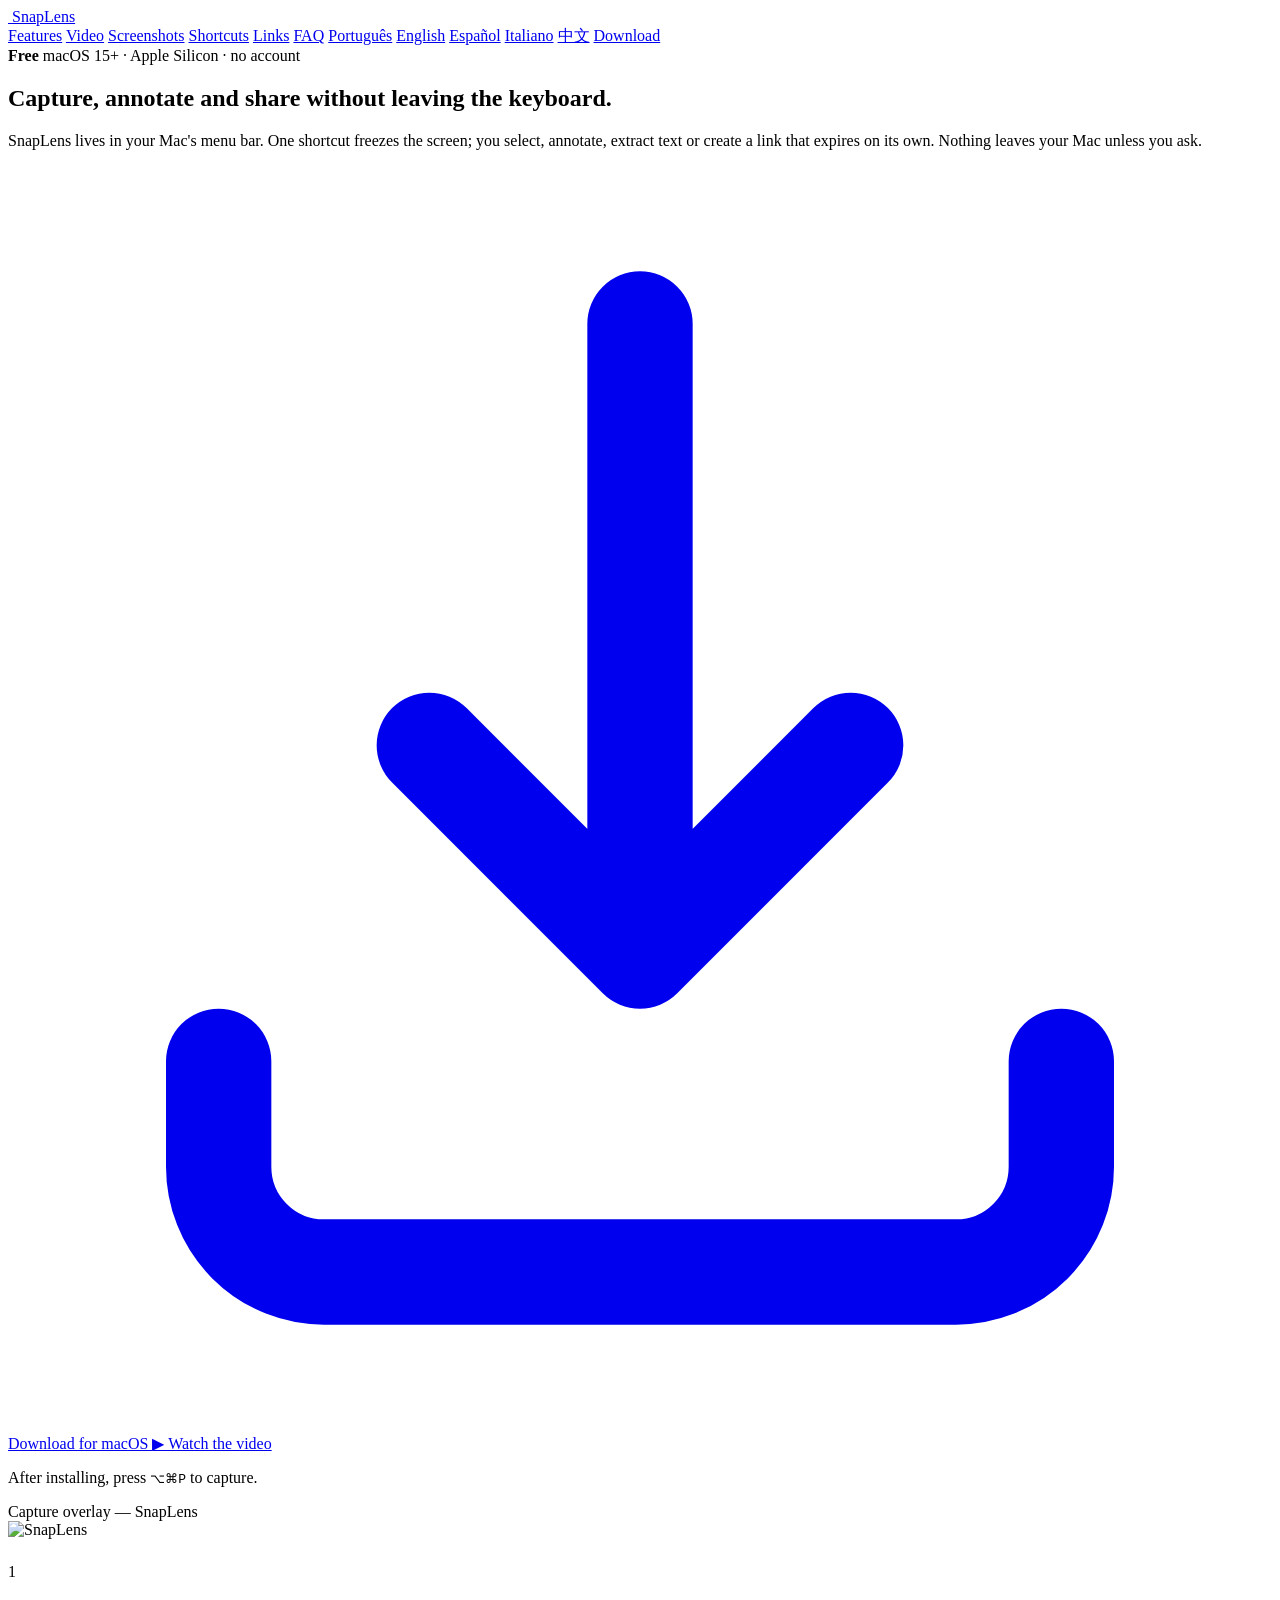
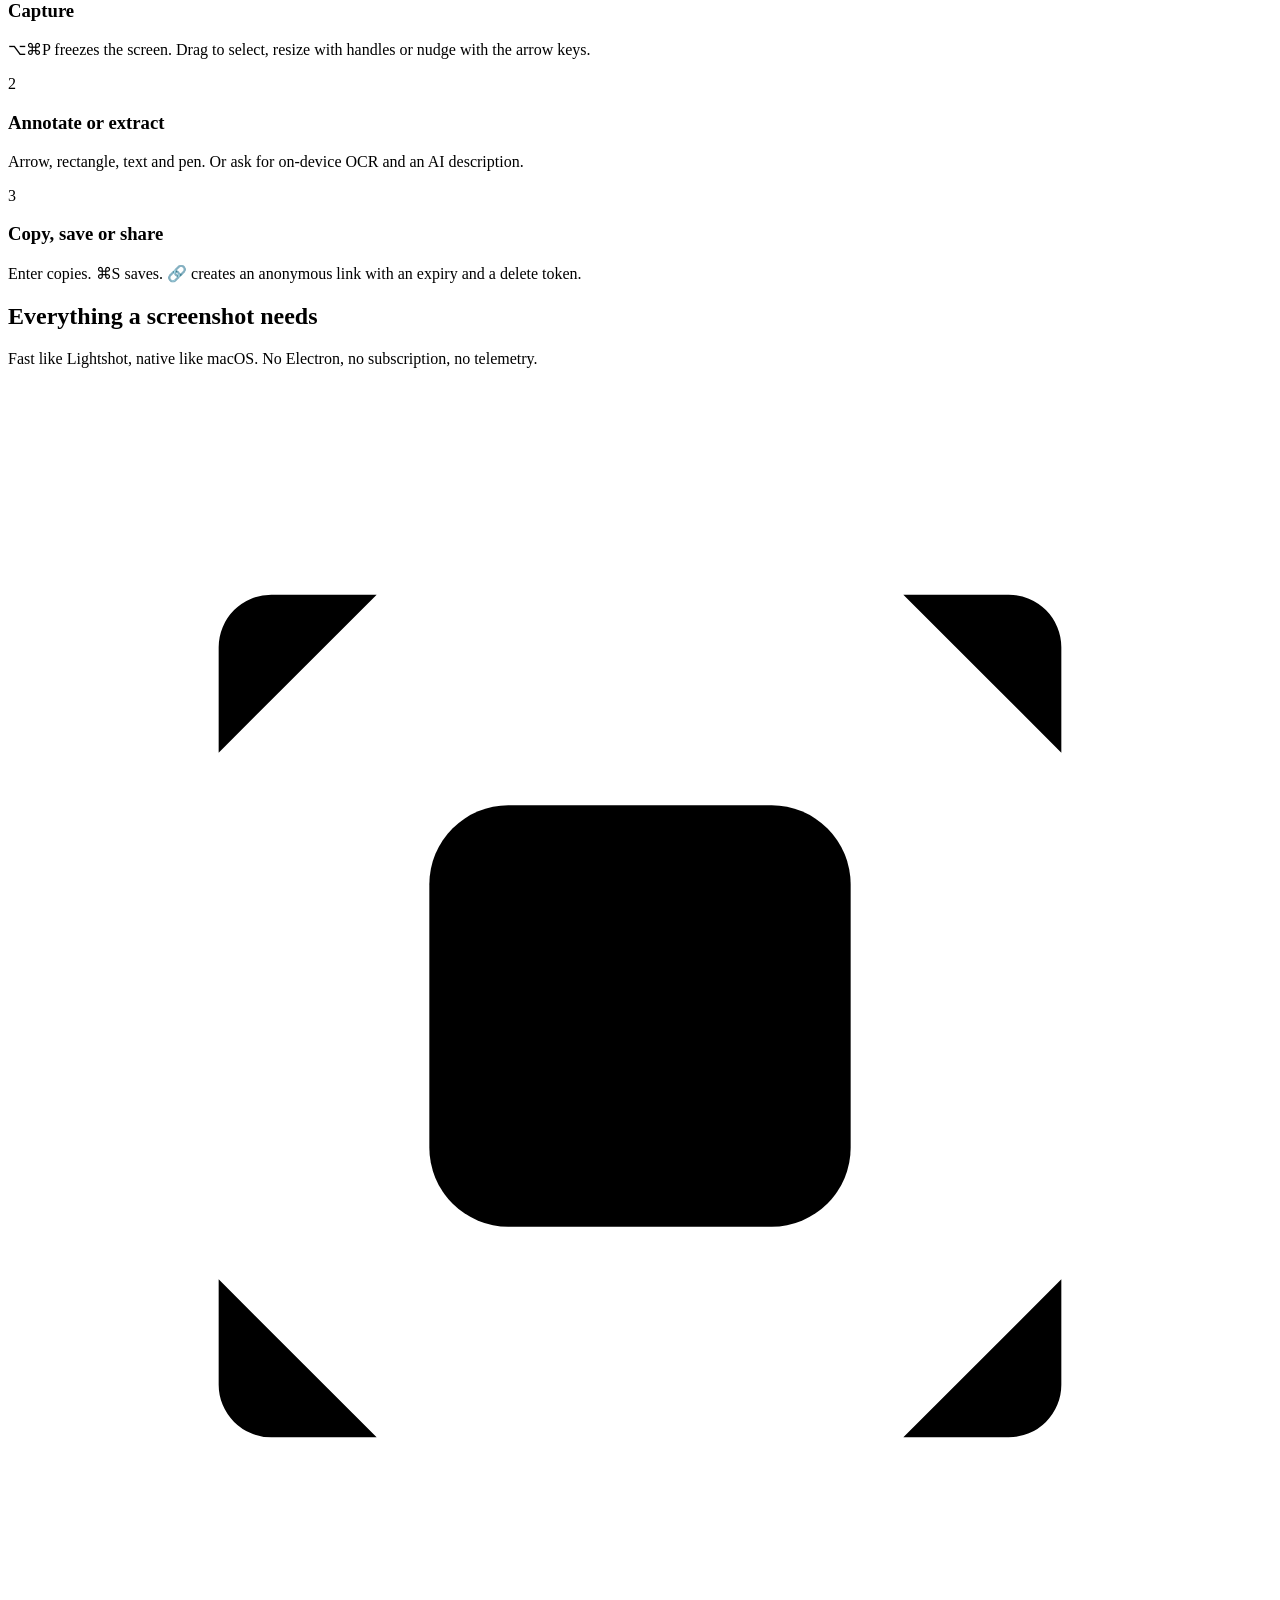
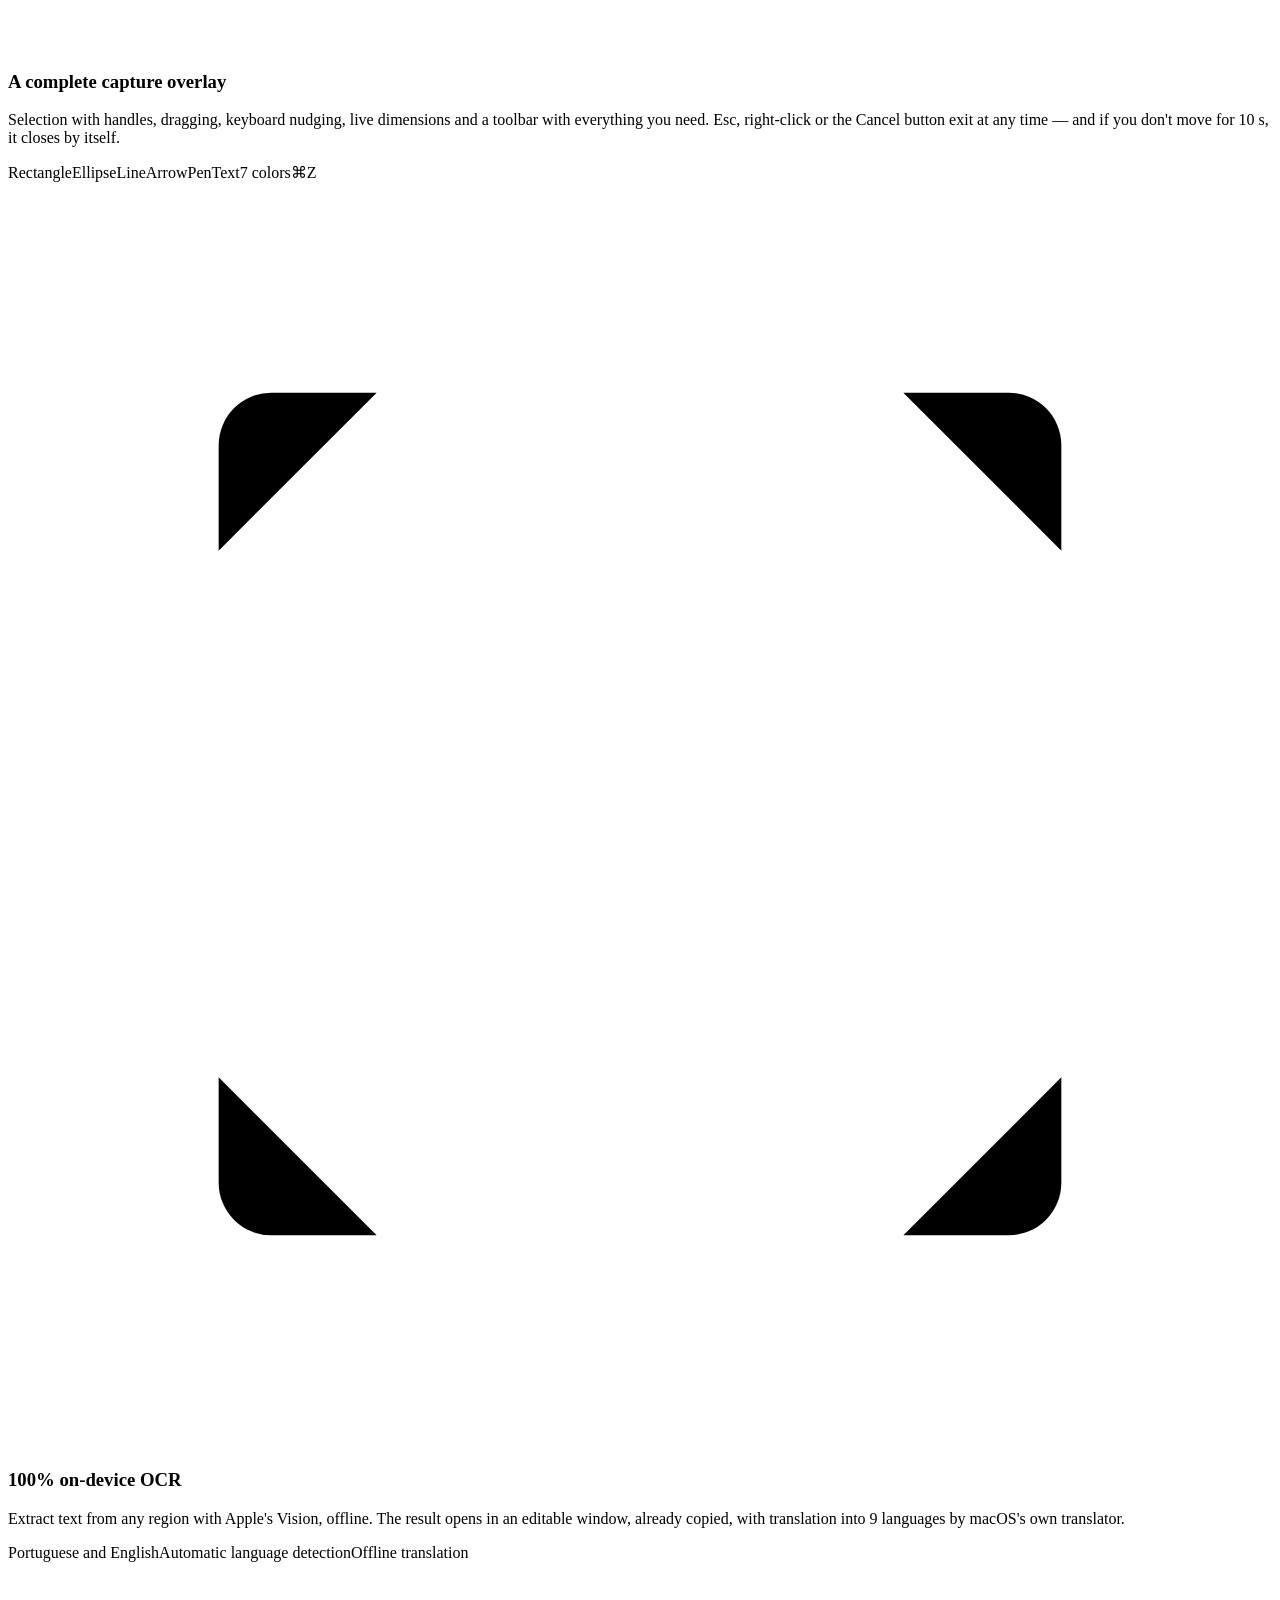
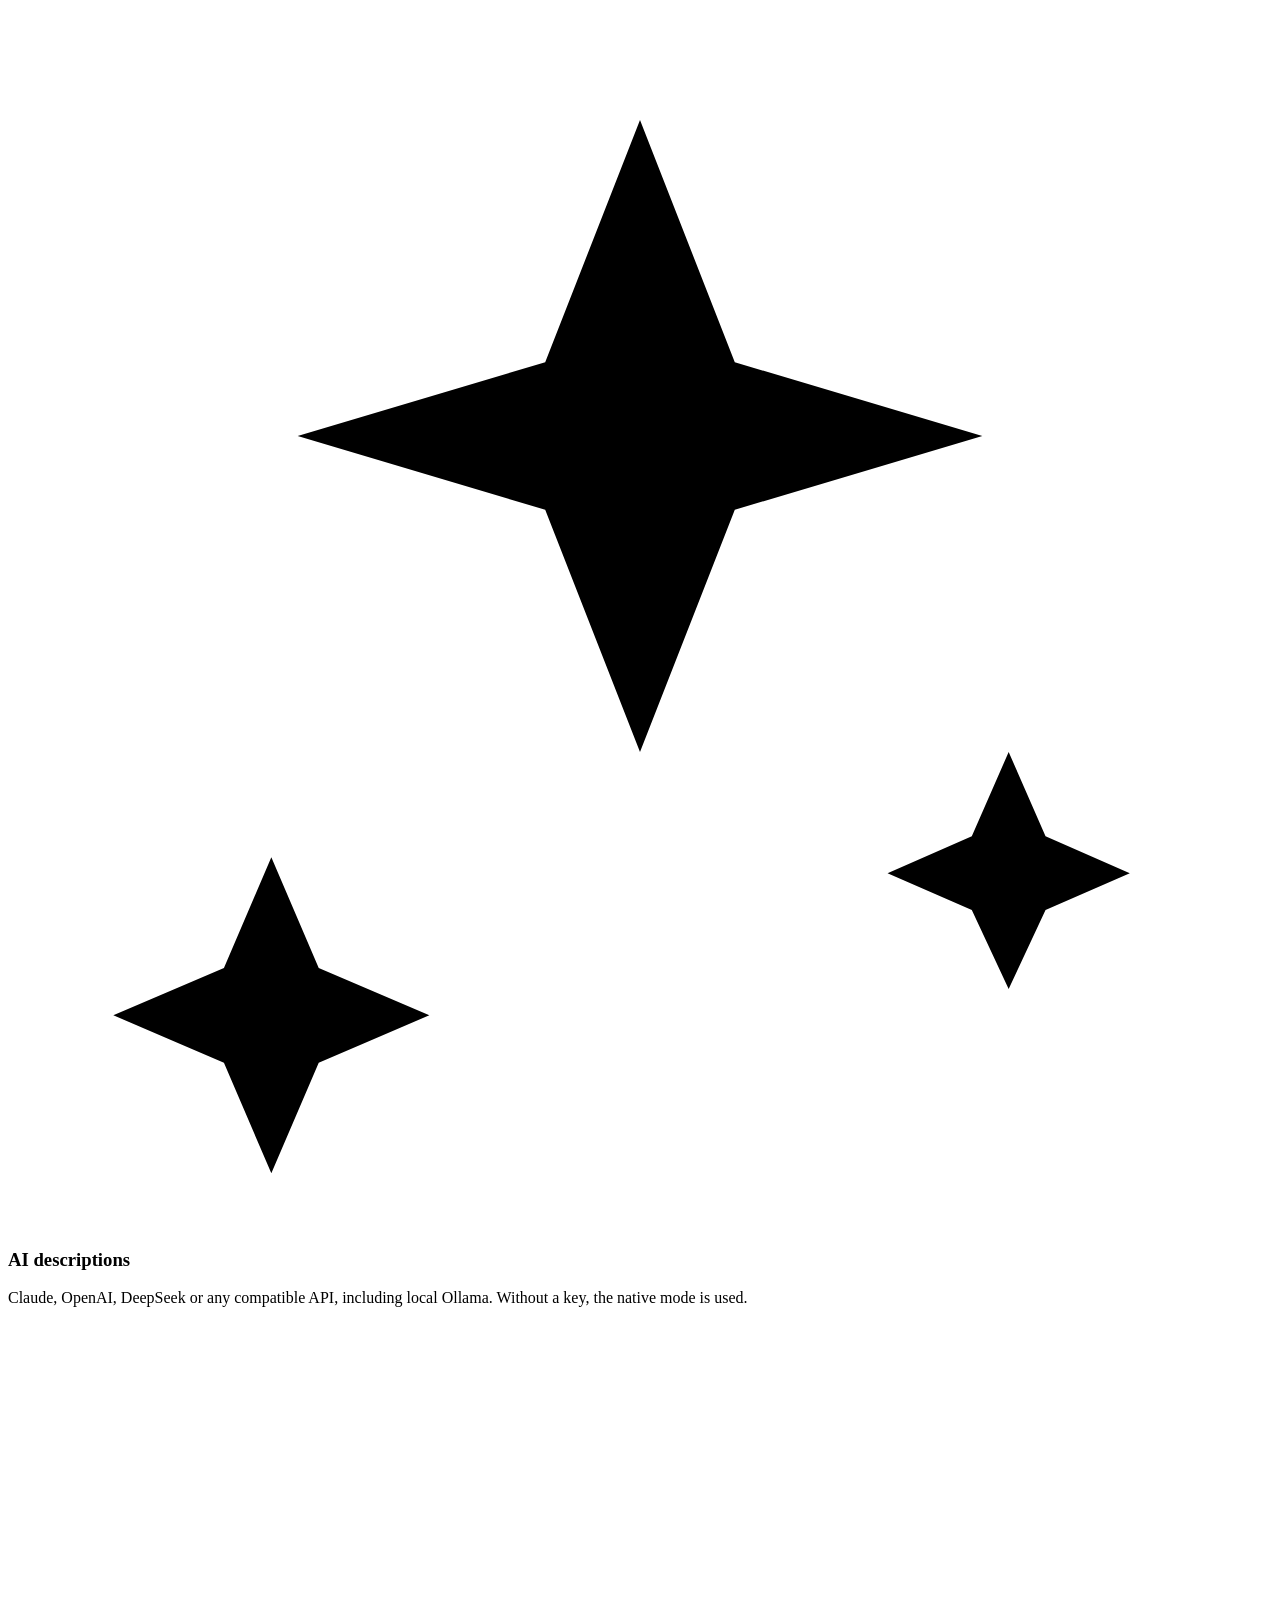
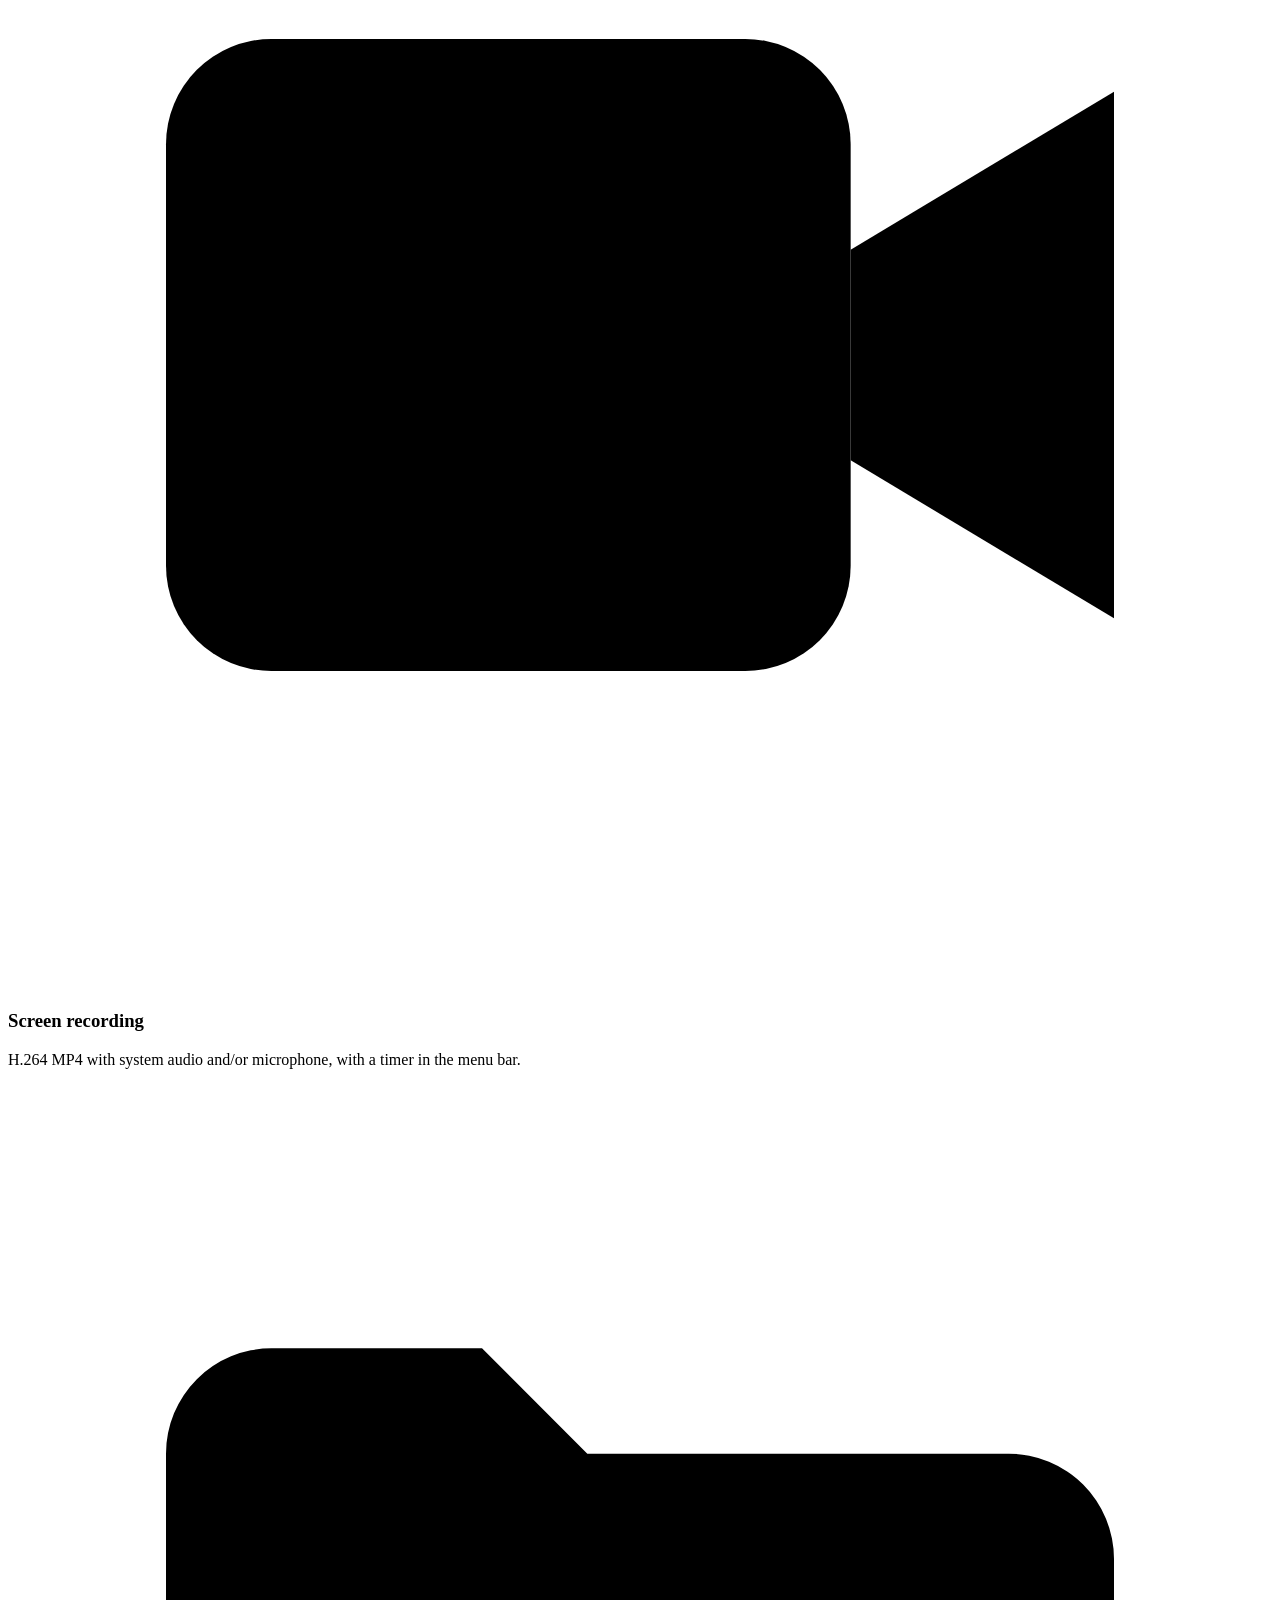
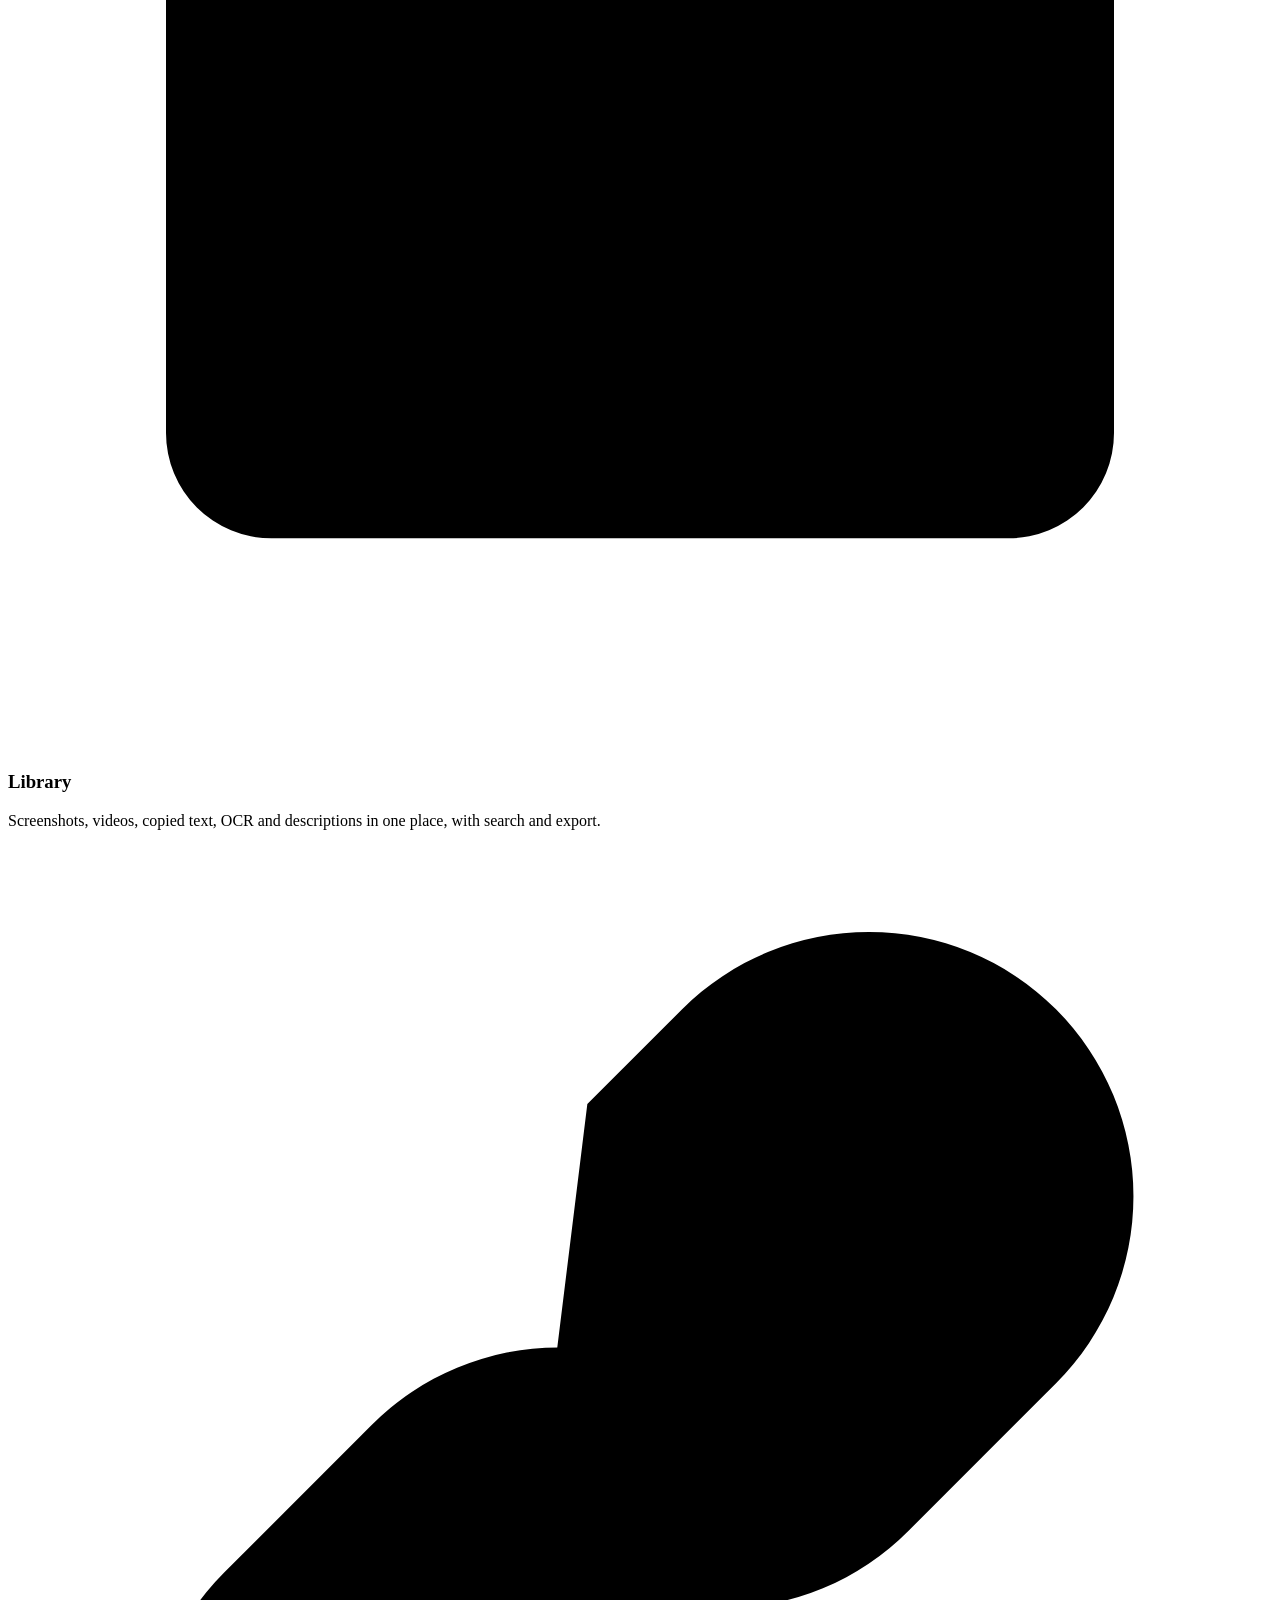
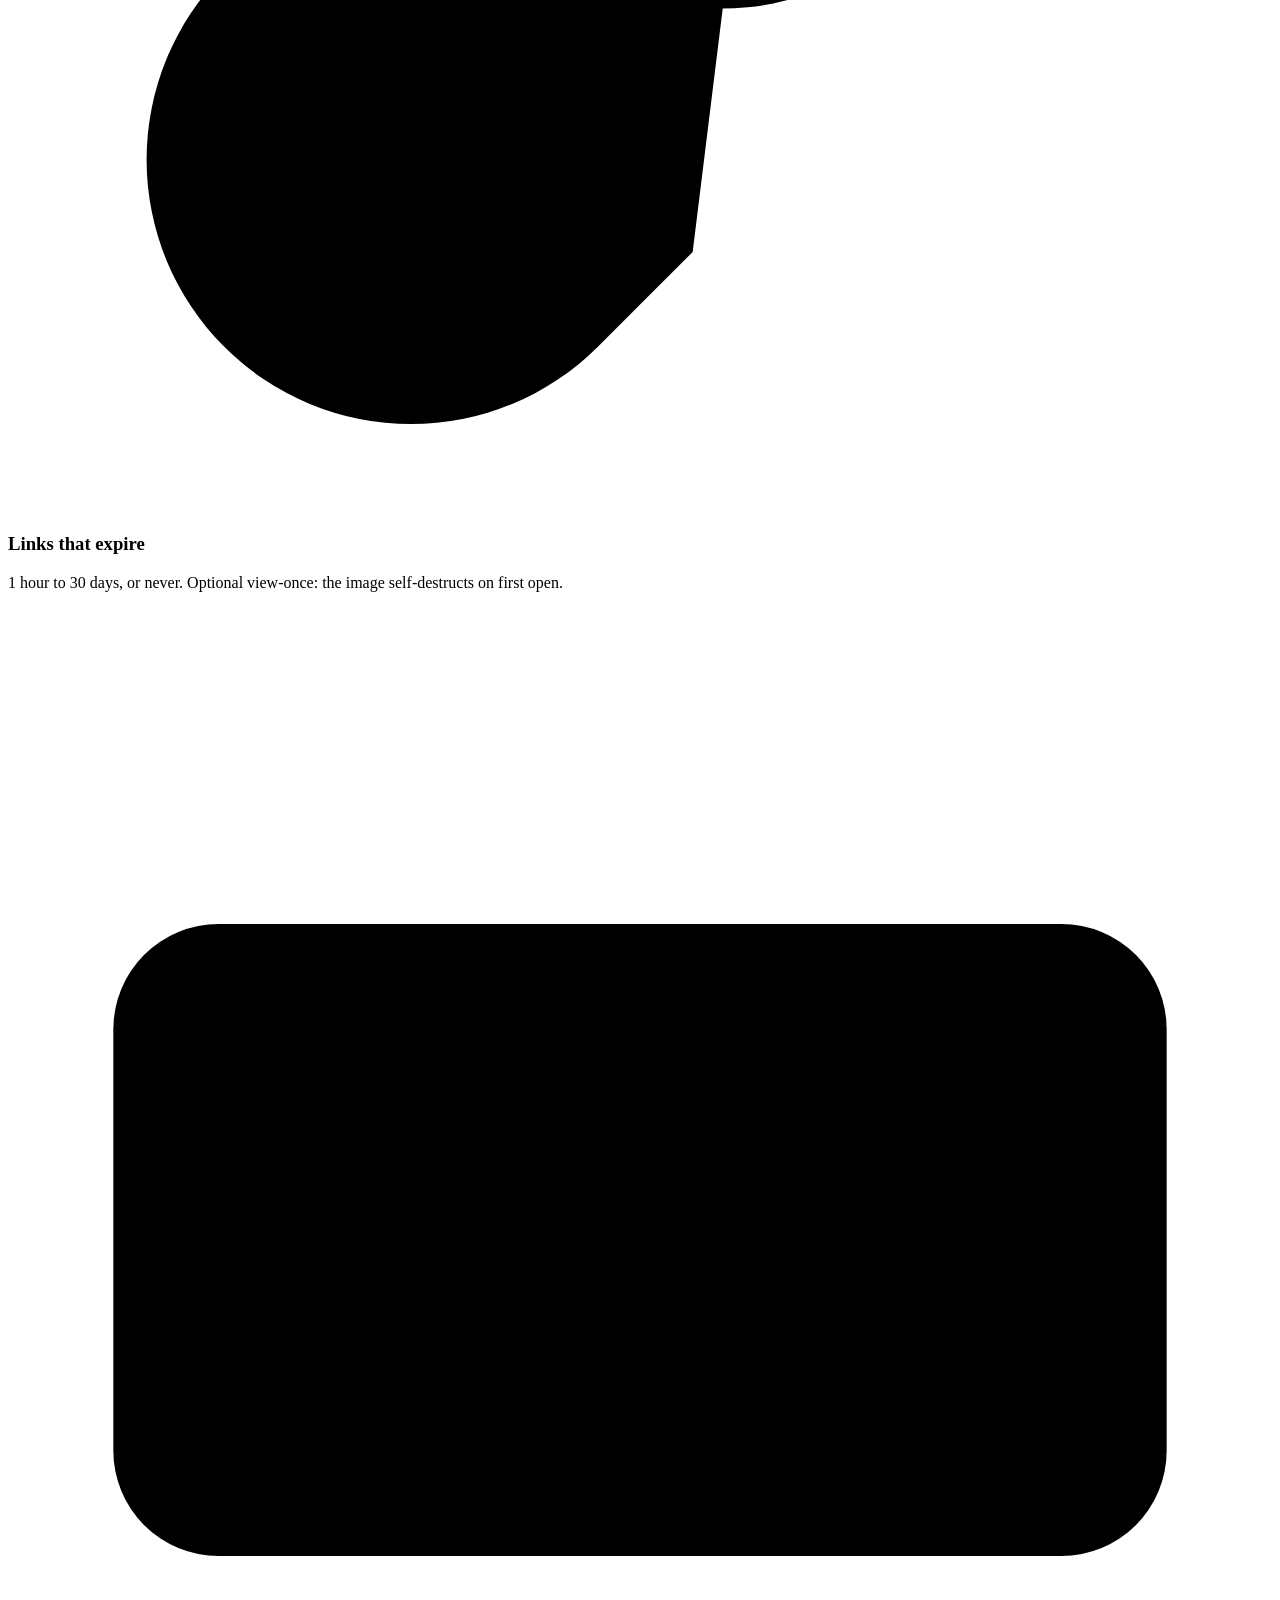
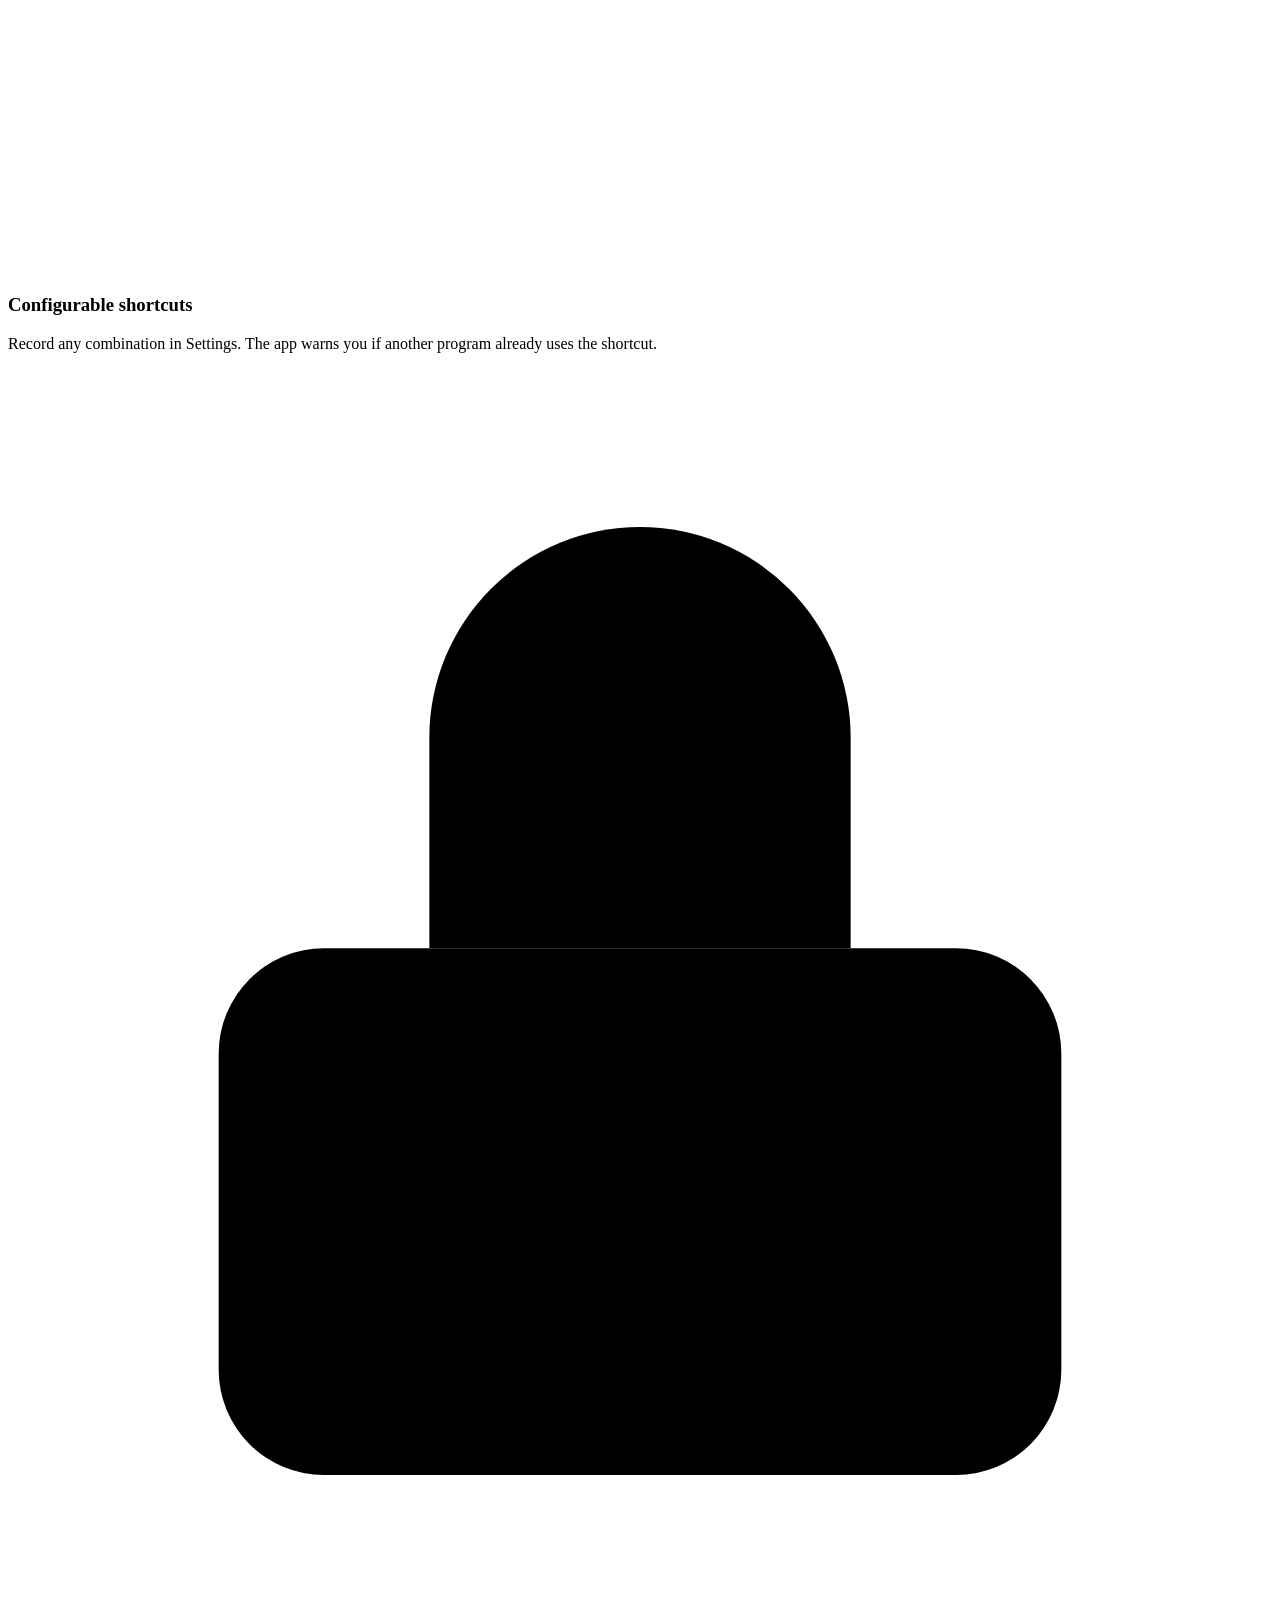
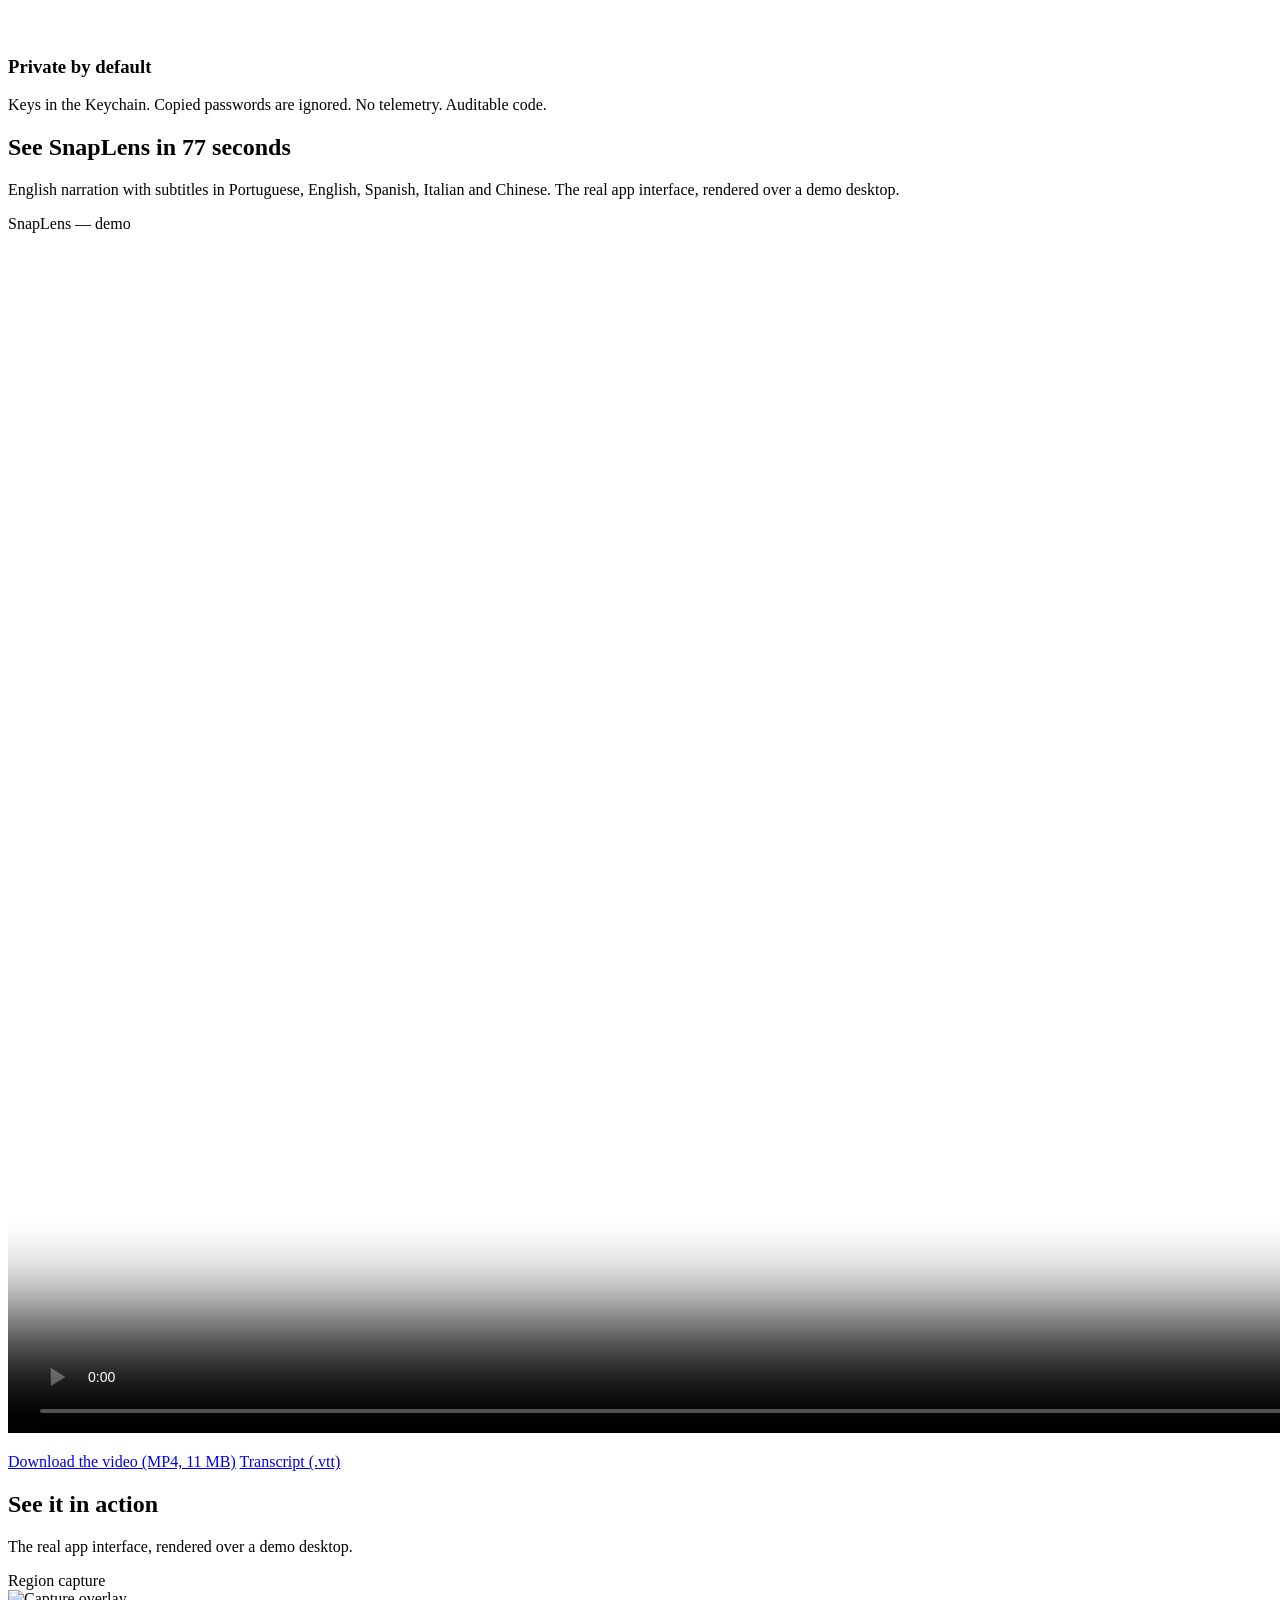
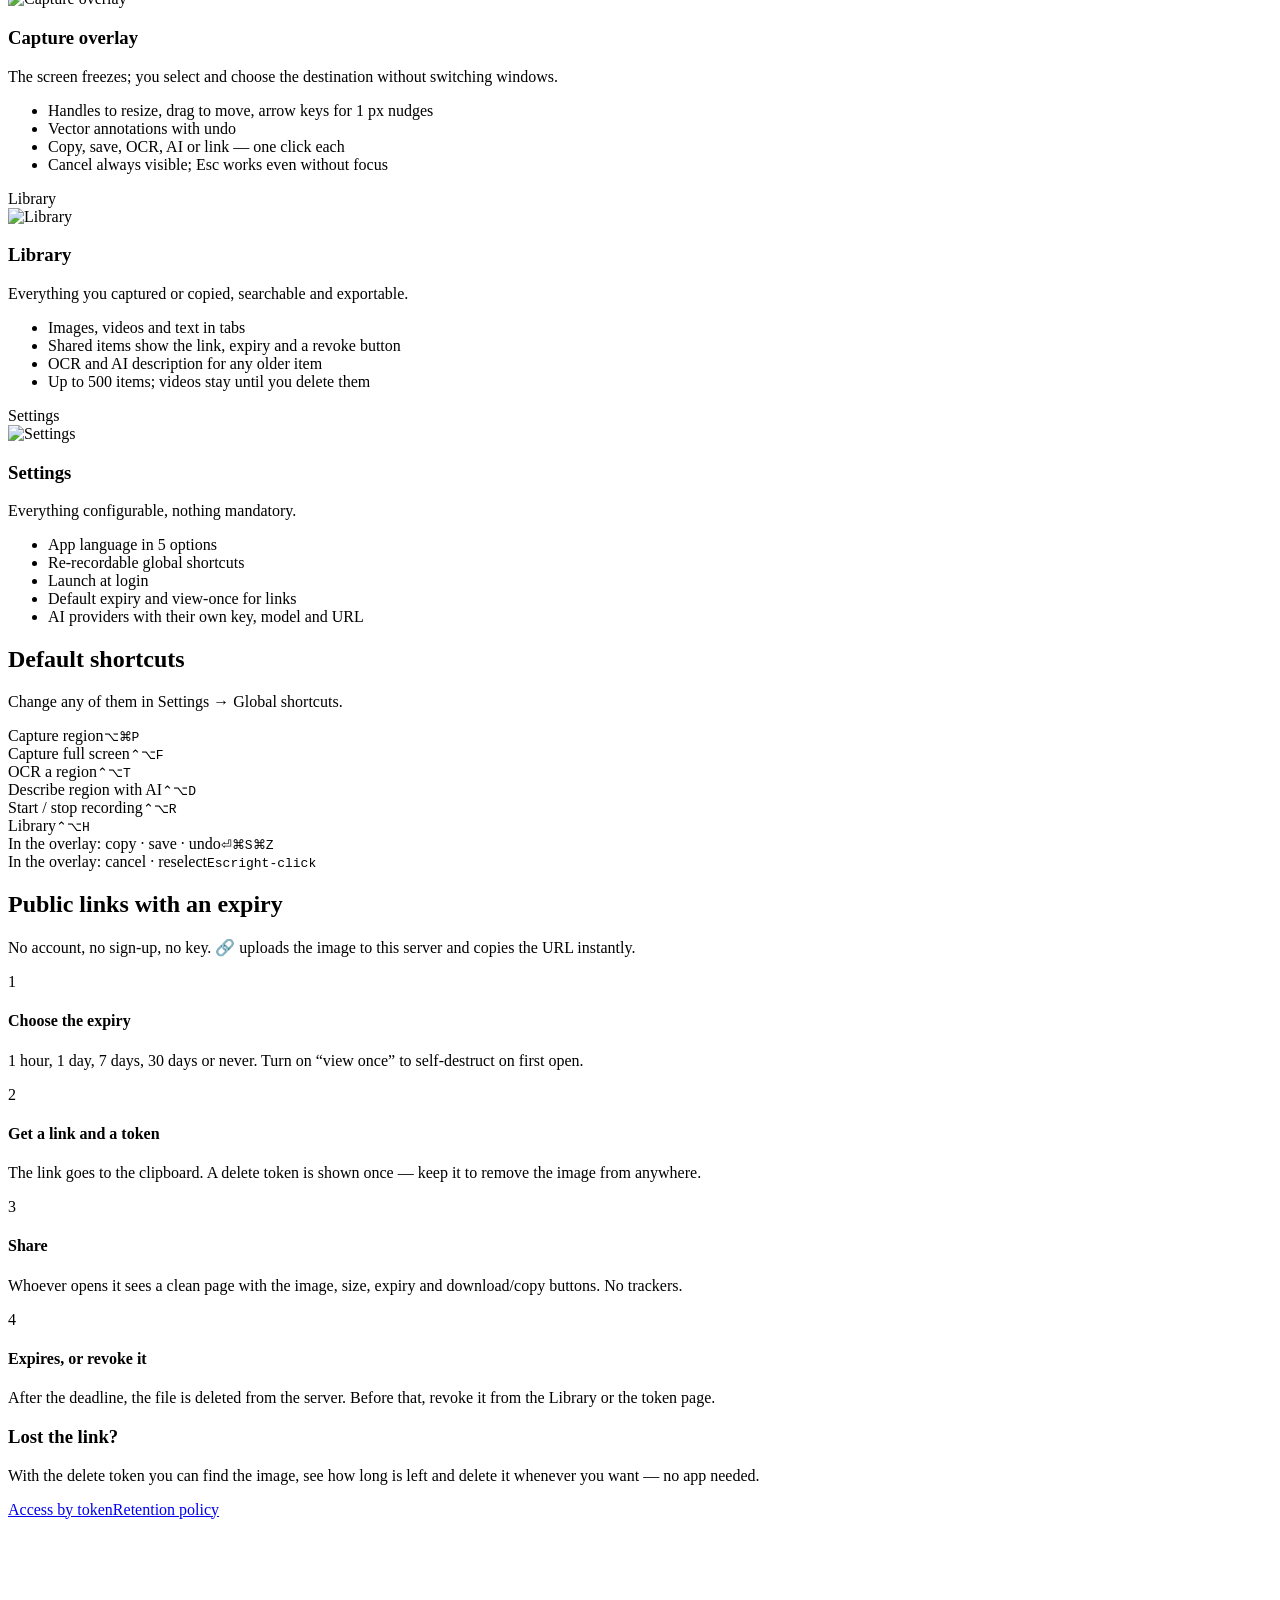
==== server/public_html/en/index.html @ c473785b "Website in 5 languages (pt-BR, en, es, it, zh) with demo video section; dynamic pages localized; dem" ====
<!doctype html>
<html lang="en">
<head>
<meta charset="utf-8">
<meta name="viewport" content="width=device-width, initial-scale=1">
<title>SnapLens — screenshots, OCR and AI for macOS</title>
<meta name="description" content="SnapLens: native macOS menu-bar app with annotated capture, on-device OCR, AI descriptions, screen recording, a library and public links that expire on their own.">
<meta name="theme-color" content="#f3eee4">
<meta property="og:title" content="SnapLens — macOS">
<meta property="og:description" content="Capture, annotate, extract text and share with an expiring link. Free, native, no account.">
<meta property="og:image" content="https://lens.ribeiros.click/assets/img/overlay.png">
<meta name="twitter:card" content="summary_large_image">
<link rel="alternate" hreflang="pt-BR" href="https://lens.ribeiros.click/">
<link rel="alternate" hreflang="en" href="https://lens.ribeiros.click/en/">
<link rel="alternate" hreflang="es" href="https://lens.ribeiros.click/es/">
<link rel="alternate" hreflang="it" href="https://lens.ribeiros.click/it/">
<link rel="alternate" hreflang="zh-Hans" href="https://lens.ribeiros.click/zh/">
<link rel="alternate" hreflang="x-default" href="https://lens.ribeiros.click/">
<link rel="icon" href="/favicon.ico" sizes="any"><link rel="icon" type="image/png" sizes="32x32" href="/favicon-32.png?v=6"><link rel="apple-touch-icon" href="/apple-touch-icon.png?v=6">
<link rel="stylesheet" href="/assets/site.css?v=7">
</head>
<body>
<header class="bar">
  <a class="brand" href="/en/"><img src="/assets/icon-musgo.png" alt=""> SnapLens</a>
  <nav>
    <a href="#recursos">Features</a>
    <a href="#video">Video</a>
    <a href="#prints">Screenshots</a>
    <a href="#atalhos">Shortcuts</a>
    <a href="#compartilhar">Links</a>
    <a href="#faq">FAQ</a>
    <span class="langs" aria-label="Language"><a href="/">Português</a> <a href="/en/" class=on>English</a> <a href="/es/">Español</a> <a href="/it/">Italiano</a> <a href="/zh/">中文</a></span>
    <a class="btn primary small" href="https://github.com/ribeiros-click/snaplens/releases/latest/download/SnapLens.dmg">Download</a>
  </nav>
</header>

<main>
  <section class="hero">
    <div class="wrap">
      <div class="eyebrow"><b>Free</b> macOS 15+ · Apple Silicon · no account</div>
      <h1>Capture, annotate and <span class="g">share</span> without leaving the keyboard.</h1>
      <p class="sub">SnapLens lives in your Mac's menu bar. One shortcut freezes the screen; you select, annotate, extract text or create a link that expires on its own. Nothing leaves your Mac unless you ask.</p>
      <div class="cta">
        <a class="btn primary big" href="https://github.com/ribeiros-click/snaplens/releases/latest/download/SnapLens.dmg" id="dl">
          <svg viewBox="0 0 24 24" fill="none" stroke="currentColor" stroke-width="2" stroke-linecap="round" stroke-linejoin="round"><path d="M12 3v12m0 0 4-4m-4 4-4-4M4 17v2a2 2 0 0 0 2 2h12a2 2 0 0 0 2-2v-2"/></svg>
          Download for macOS
        </a>
        <a class="btn big" href="#video">▶ Watch the video</a>
        <p class="hint">After installing, press <kbd>⌥</kbd><kbd>⌘</kbd><kbd>P</kbd> to capture.</p>
      </div>
      <div class="window">
        <div class="tb"><i></i><i></i><i></i><span>Capture overlay — SnapLens</span></div>
        <img src="/assets/img/overlay.png" alt="SnapLens" width="1440" height="900" fetchpriority="high">
      </div>
    </div>
    <div class="hero-fade"></div>
  </section>

  <section class="wrap" style="padding-top:24px">
    <div class="steps">
      <div class="step"><div class="n">1</div><h3>Capture</h3><p>⌥⌘P freezes the screen. Drag to select, resize with handles or nudge with the arrow keys.</p></div>
      <div class="step"><div class="n">2</div><h3>Annotate or extract</h3><p>Arrow, rectangle, text and pen. Or ask for on-device OCR and an AI description.</p></div>
      <div class="step"><div class="n">3</div><h3>Copy, save or share</h3><p>Enter copies. ⌘S saves. 🔗 creates an anonymous link with an expiry and a delete token.</p></div>
    </div>
  </section>

  <section id="recursos" class="wrap">
    <div class="sec-head"><h2>Everything a screenshot needs</h2><p>Fast like Lightshot, native like macOS. No Electron, no subscription, no telemetry.</p></div>
    <div class="bento">
      <div class="tile wide"><div class="ic"><svg viewBox="0 0 24 24"><path d="M4 7V5a1 1 0 0 1 1-1h2M17 4h2a1 1 0 0 1 1 1v2M20 17v2a1 1 0 0 1-1 1h-2M7 20H5a1 1 0 0 1-1-1v-2"/><rect x="8" y="8" width="8" height="8" rx="1.5"/></svg></div><h3>A complete capture overlay</h3><p>Selection with handles, dragging, keyboard nudging, live dimensions and a toolbar with everything you need. Esc, right-click or the Cancel button exit at any time — and if you don't move for 10 s, it closes by itself.</p><div class="chips"><span>Rectangle</span><span>Ellipse</span><span>Line</span><span>Arrow</span><span>Pen</span><span>Text</span><span>7 colors</span><span>⌘Z</span></div></div>
      <div class="tile wide violet"><div class="ic"><svg viewBox="0 0 24 24"><path d="M4 7V5a1 1 0 0 1 1-1h2M17 4h2a1 1 0 0 1 1 1v2M20 17v2a1 1 0 0 1-1 1h-2M7 20H5a1 1 0 0 1-1-1v-2"/><path d="M8 9h8M8 12h8M8 15h5"/></svg></div><h3>100% on-device OCR</h3><p>Extract text from any region with Apple's Vision, offline. The result opens in an editable window, already copied, with translation into 9 languages by macOS's own translator.</p><div class="chips"><span>Portuguese and English</span><span>Automatic language detection</span><span>Offline translation</span></div></div>
      <div class="tile pink"><div class="ic"><svg viewBox="0 0 24 24"><path d="M12 3l1.8 4.6L18.5 9l-4.7 1.4L12 15l-1.8-4.6L5.5 9l4.7-1.4zM5 17l.9 2.1L8 20l-2.1.9L5 23l-.9-2.1L2 20l2.1-.9zM19 15l.7 1.6 1.6.7-1.6.7L19 19.5l-.7-1.5-1.6-.7 1.6-.7z"/></svg></div><h3>AI descriptions</h3><p>Claude, OpenAI, DeepSeek or any compatible API, including local Ollama. Without a key, the native mode is used.</p></div>
      <div class="tile green"><div class="ic"><svg viewBox="0 0 24 24"><rect x="3" y="6" width="13" height="12" rx="2"/><path d="M16 10l5-3v10l-5-3z"/></svg></div><h3>Screen recording</h3><p>H.264 MP4 with system audio and/or microphone, with a timer in the menu bar.</p></div>
      <div class="tile amber"><div class="ic"><svg viewBox="0 0 24 24"><path d="M3 7a2 2 0 0 1 2-2h4l2 2h8a2 2 0 0 1 2 2v9a2 2 0 0 1-2 2H5a2 2 0 0 1-2-2z"/><path d="M8 13h8"/></svg></div><h3>Library</h3><p>Screenshots, videos, copied text, OCR and descriptions in one place, with search and export.</p></div>
      <div class="tile "><div class="ic"><svg viewBox="0 0 24 24"><path d="M10 13a5 5 0 0 0 7.1 0l2.8-2.8a5 5 0 0 0-7.1-7.1L11 4.9"/><path d="M14 11a5 5 0 0 0-7.1 0L4.1 13.8a5 5 0 0 0 7.1 7.1L13 19.1"/></svg></div><h3>Links that expire</h3><p>1 hour to 30 days, or never. Optional view-once: the image self-destructs on first open.</p></div>
      <div class="tile violet"><div class="ic"><svg viewBox="0 0 24 24"><rect x="2" y="6" width="20" height="12" rx="2"/><path d="M6 10h.01M10 10h.01M14 10h.01M18 10h.01M8 14h8"/></svg></div><h3>Configurable shortcuts</h3><p>Record any combination in Settings. The app warns you if another program already uses the shortcut.</p></div>
      <div class="tile green"><div class="ic"><svg viewBox="0 0 24 24"><rect x="4" y="11" width="16" height="10" rx="2"/><path d="M8 11V7a4 4 0 0 1 8 0v4"/></svg></div><h3>Private by default</h3><p>Keys in the Keychain. Copied passwords are ignored. No telemetry. Auditable code.</p></div>
    </div>
  </section>

  <section id="video" class="wrap">
    <div class="sec-head"><h2>See SnapLens in 77 seconds</h2><p>English narration with subtitles in Portuguese, English, Spanish, Italian and Chinese. The real app interface, rendered over a demo desktop.</p></div>
    <div class="window video-frame">
      <div class="tb"><i></i><i></i><i></i><span>SnapLens — demo</span></div>
      <video controls preload="metadata" playsinline poster="/assets/video/snaplens-demo-poster.jpg" width="1920" height="1200">
        <source src="/assets/video/snaplens-demo.mp4" type="video/mp4">
        <track kind="subtitles" src="/assets/video/snaplens-demo.pt-BR.vtt" srclang="pt-BR" label="Português"><track kind="subtitles" src="/assets/video/snaplens-demo.en.vtt" srclang="en" label="English" default><track kind="subtitles" src="/assets/video/snaplens-demo.es.vtt" srclang="es" label="Español"><track kind="subtitles" src="/assets/video/snaplens-demo.it.vtt" srclang="it" label="Italiano"><track kind="subtitles" src="/assets/video/snaplens-demo.zh-Hans.vtt" srclang="zh-Hans" label="中文">
      </video>
    </div>
    <p class="video-links"><a class="btn" href="/assets/video/snaplens-demo.mp4" download>Download the video (MP4, 11 MB)</a> <a class="btn" href="/assets/video/snaplens-demo.en.vtt">Transcript (.vtt)</a></p>
  </section>

  <section id="prints" class="wrap">
    <div class="sec-head"><h2>See it in action</h2><p>The real app interface, rendered over a demo desktop.</p></div>
    <div class="showcase">
      <div class="show">
        <div class="window"><div class="tb"><i></i><i></i><i></i><span>Region capture</span></div><img src="/assets/img/overlay.png" alt="Capture overlay" loading="lazy"></div>
        <div><h3>Capture overlay</h3><p>The screen freezes; you select and choose the destination without switching windows.</p><ul><li>Handles to resize, drag to move, arrow keys for 1 px nudges</li><li>Vector annotations with undo</li><li>Copy, save, OCR, AI or link — one click each</li><li>Cancel always visible; Esc works even without focus</li></ul></div>
      </div>
      <div class="show">
        <div class="window"><div class="tb"><i></i><i></i><i></i><span>Library</span></div><img src="/assets/img/biblioteca.png" alt="Library" loading="lazy"></div>
        <div><h3>Library</h3><p>Everything you captured or copied, searchable and exportable.</p><ul><li>Images, videos and text in tabs</li><li>Shared items show the link, expiry and a revoke button</li><li>OCR and AI description for any older item</li><li>Up to 500 items; videos stay until you delete them</li></ul></div>
      </div>
      <div class="show">
        <div class="window"><div class="tb"><i></i><i></i><i></i><span>Settings</span></div><img src="/assets/img/ajustes.png" alt="Settings" loading="lazy"></div>
        <div><h3>Settings</h3><p>Everything configurable, nothing mandatory.</p><ul><li>App language in 5 options</li><li>Re-recordable global shortcuts</li><li>Launch at login</li><li>Default expiry and view-once for links</li><li>AI providers with their own key, model and URL</li></ul></div>
      </div>
    </div>
  </section>

  <section id="atalhos" class="wrap">
    <div class="sec-head"><h2>Default shortcuts</h2><p>Change any of them in Settings → Global shortcuts.</p></div>
    <div class="keys">
      <div class="key"><span>Capture region</span><span class="ks"><kbd>⌥</kbd><kbd>⌘</kbd><kbd>P</kbd></span></div>
      <div class="key"><span>Capture full screen</span><span class="ks"><kbd>⌃</kbd><kbd>⌥</kbd><kbd>F</kbd></span></div>
      <div class="key"><span>OCR a region</span><span class="ks"><kbd>⌃</kbd><kbd>⌥</kbd><kbd>T</kbd></span></div>
      <div class="key"><span>Describe region with AI</span><span class="ks"><kbd>⌃</kbd><kbd>⌥</kbd><kbd>D</kbd></span></div>
      <div class="key"><span>Start / stop recording</span><span class="ks"><kbd>⌃</kbd><kbd>⌥</kbd><kbd>R</kbd></span></div>
      <div class="key"><span>Library</span><span class="ks"><kbd>⌃</kbd><kbd>⌥</kbd><kbd>H</kbd></span></div>
      <div class="key"><span>In the overlay: copy · save · undo</span><span class="ks"><kbd>⏎</kbd><kbd>⌘S</kbd><kbd>⌘Z</kbd></span></div>
      <div class="key"><span>In the overlay: cancel · reselect</span><span class="ks"><kbd>Esc</kbd><kbd>right-click</kbd></span></div>
    </div>
  </section>

  <section id="compartilhar" class="wrap">
    <div class="sec-head"><h2>Public links with an expiry</h2><p>No account, no sign-up, no key. 🔗 uploads the image to this server and copies the URL instantly.</p></div>
    <div class="split">
      <div class="timeline">
        <div class="tl"><div class="dot">1</div><h4>Choose the expiry</h4><p>1 hour, 1 day, 7 days, 30 days or never. Turn on “view once” to self-destruct on first open.</p></div>
        <div class="tl"><div class="dot">2</div><h4>Get a link and a token</h4><p>The link goes to the clipboard. A delete token is shown once — keep it to remove the image from anywhere.</p></div>
        <div class="tl"><div class="dot">3</div><h4>Share</h4><p>Whoever opens it sees a clean page with the image, size, expiry and download/copy buttons. No trackers.</p></div>
        <div class="tl"><div class="dot">4</div><h4>Expires, or revoke it</h4><p>After the deadline, the file is deleted from the server. Before that, revoke it from the Library or the token page.</p></div>
      </div>
      <div class="panel">
        <h3>Lost the link?</h3><p>With the delete token you can find the image, see how long is left and delete it whenever you want — no app needed.</p>
        <div class="row"><a class="btn primary" href="/token?lang=en">Access by token</a><a class="btn" href="/politicas/retencao.html">Retention policy</a></div>
        <div class="badges"><div class="badge"><svg viewBox="0 0 24 24"><path d="M20 6 9 17l-5-5"/></svg>HTTPS required</div><div class="badge"><svg viewBox="0 0 24 24"><path d="M20 6 9 17l-5-5"/></svg>No cookies, no account</div><div class="badge"><svg viewBox="0 0 24 24"><path d="M20 6 9 17l-5-5"/></svg>Automatic deletion</div><div class="badge"><svg viewBox="0 0 24 24"><path d="M20 6 9 17l-5-5"/></svg>Token stored as hash only</div></div>
      </div>
    </div>
  </section>

  <section id="faq" class="wrap">
    <div class="sec-head"><h2>Frequently asked questions</h2></div>
    <div class="faq">
      <details><summary>macOS says the app can't be opened. Now what?</summary><p>The current build isn't notarized by Apple. Right-click SnapLens → <strong>Open</strong> → Open. Only needed the first time. Then allow “Screen Recording” in System Settings → Privacy & Security.</p></details>
      <details><summary>What leaves my Mac?</summary><p>Nothing, unless you ask: OCR and annotations run locally. Only the share button uploads the image to lens.ribeiros.click, and only “Describe with AI” sends the image to the provider you configured. See the <a href="/politicas/privacidade.html">Privacy Policy</a> (Portuguese).</p></details>
      <details><summary>Do I need an account to share?</summary><p>No. Uploads are anonymous and rate-limited per IP to prevent abuse. You get a delete token to remove the image whenever you want.</p></details>
      <details><summary>Can I use my own link server?</summary><p>Yes. The backend is plain, self-hostable PHP, and the server address is configurable in Settings → Share.</p></details>
      <details><summary>How much does it cost?</summary><p>Nothing. The app is free, with no subscription and no ads. External AI providers bill usage on your own account.</p></details>
      <details><summary>Does it work on Intel Macs or older macOS?</summary><p>The build targets Apple Silicon and requires macOS 15 (Sequoia) or later, because of ScreenCaptureKit and the system translator.</p></details>
    </div>
  </section>

  <section id="baixar" class="wrap">
    <div class="cta-band">
      <img src="/assets/icon-musgo.png" alt="">
      <h2>Ready to capture better?</h2><p>Drag to Applications and press ⌥⌘P.</p>
      <a class="btn primary big" href="https://github.com/ribeiros-click/snaplens/releases/latest/download/SnapLens.dmg">Download SnapLens.dmg</a>
      <div class="meta">macOS 15+ · Apple Silicon · free · <a href="https://github.com/ribeiros-click/snaplens/releases/latest" rel="noopener">release notes</a></div>
    </div>
  </section>
</main>

<footer class="foot">
  <div class="cols">
    <div><a class="brand" href="/en/" style="margin-bottom:10px"><img src="/assets/icon-musgo.png" alt=""> SnapLens</a><p style="margin:0;max-width:300px">Screenshots, OCR and AI for macOS. Made for people who live on the keyboard.</p><p class="langs" style="margin-top:12px"><a href="/">Português</a> <a href="/en/" class=on>English</a> <a href="/es/">Español</a> <a href="/it/">Italiano</a> <a href="/zh/">中文</a></p></div>
    <div><h5>Product</h5><ul><li><a href="#recursos">Features</a></li><li><a href="#video">Video</a></li><li><a href="https://github.com/ribeiros-click/snaplens/releases/latest/download/SnapLens.dmg">Download</a></li><li><a href="/token?lang=en">Access by token</a></li></ul></div>
    <div><h5>Policies (Portuguese)</h5><ul><li><a href="/politicas/privacidade.html">Privacy</a></li><li><a href="/politicas/termos.html">Terms of use</a></li><li><a href="/politicas/uso-aceitavel.html">Acceptable use</a></li><li><a href="/politicas/seguranca.html">Security</a></li><li><a href="/politicas/retencao.html">Data retention</a></li></ul></div>
    <div><h5>Contact</h5><ul><li><a href="/contato?lang=en">Contact form</a></li><li><a href="mailto:contato@ribeiros.click">contato@ribeiros.click</a></li><li><a href="/contato?assunto=denuncia&amp;lang=en">Report content</a></li></ul></div>
  </div>
  <div class="copy"><span>© 2026 SnapLens · Brazil</span><span>No tracking cookies on this page.</span></div>
</footer>
</body>
</html>
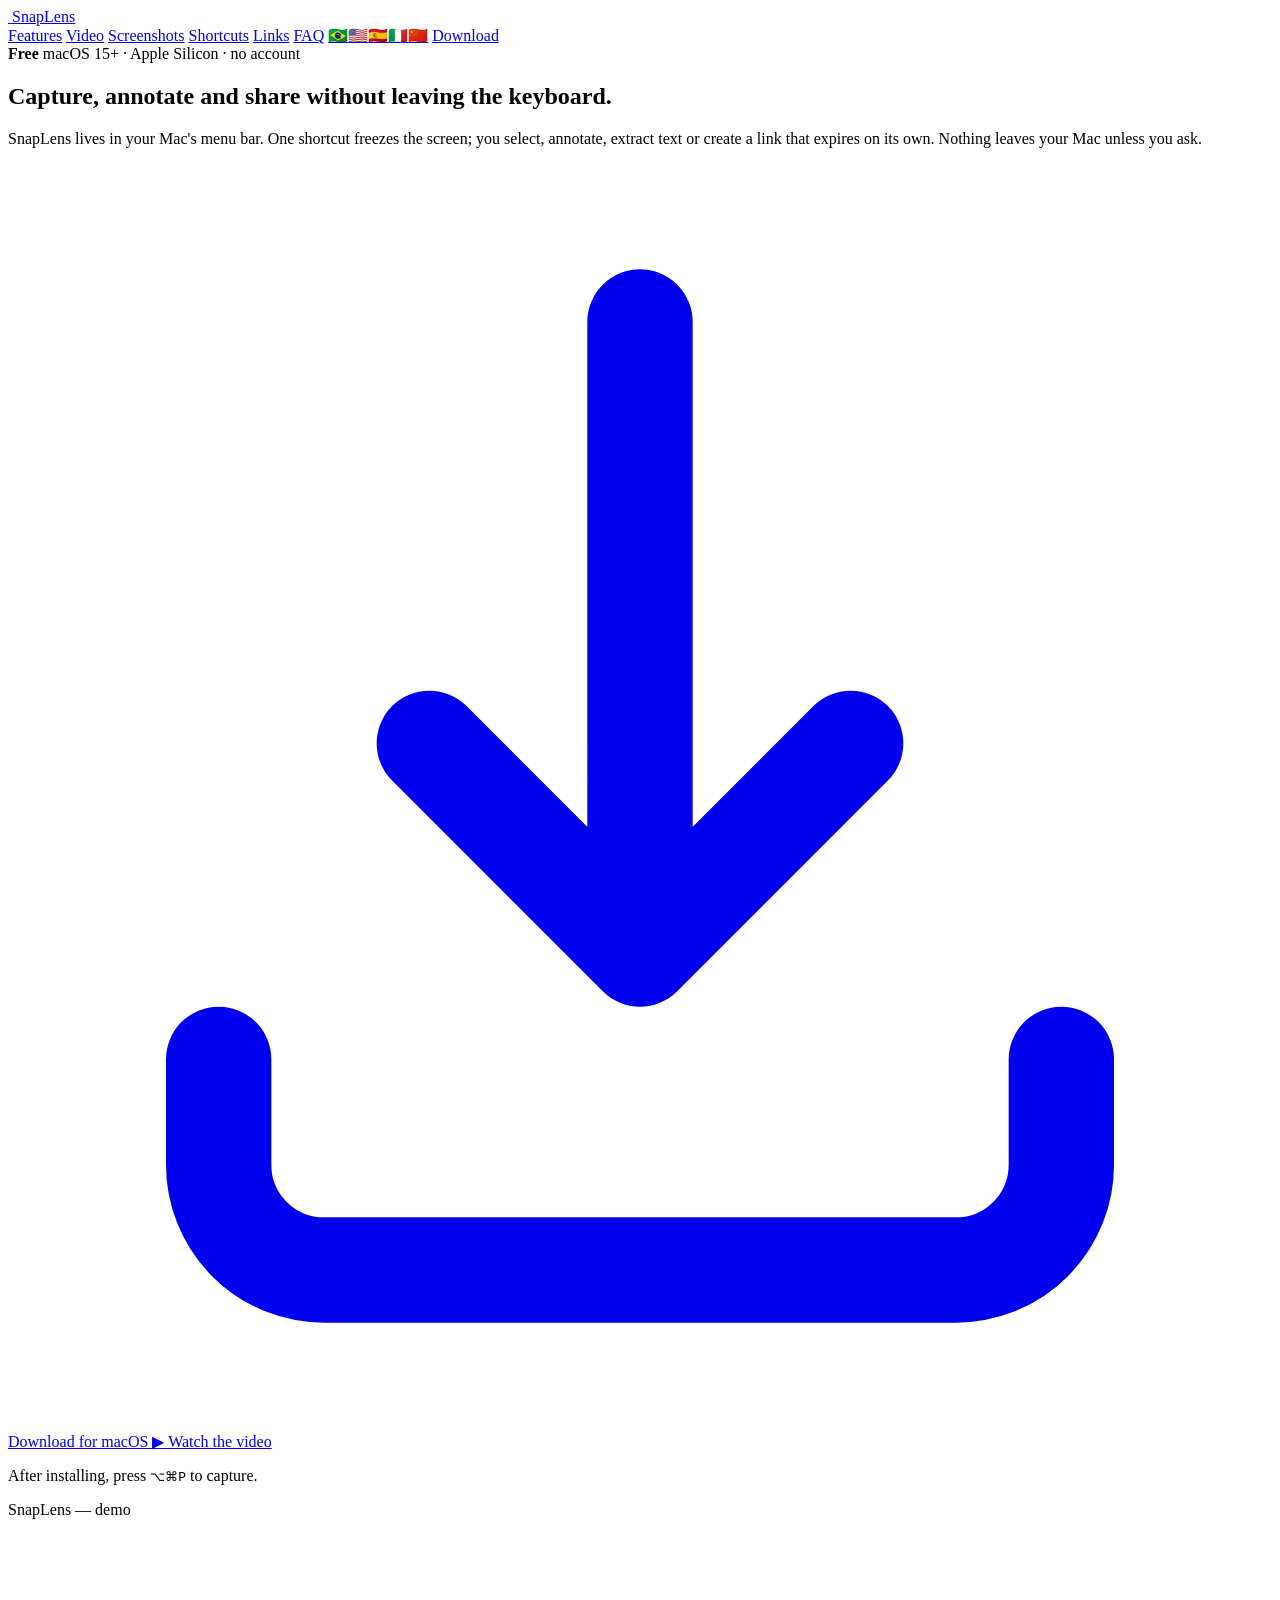
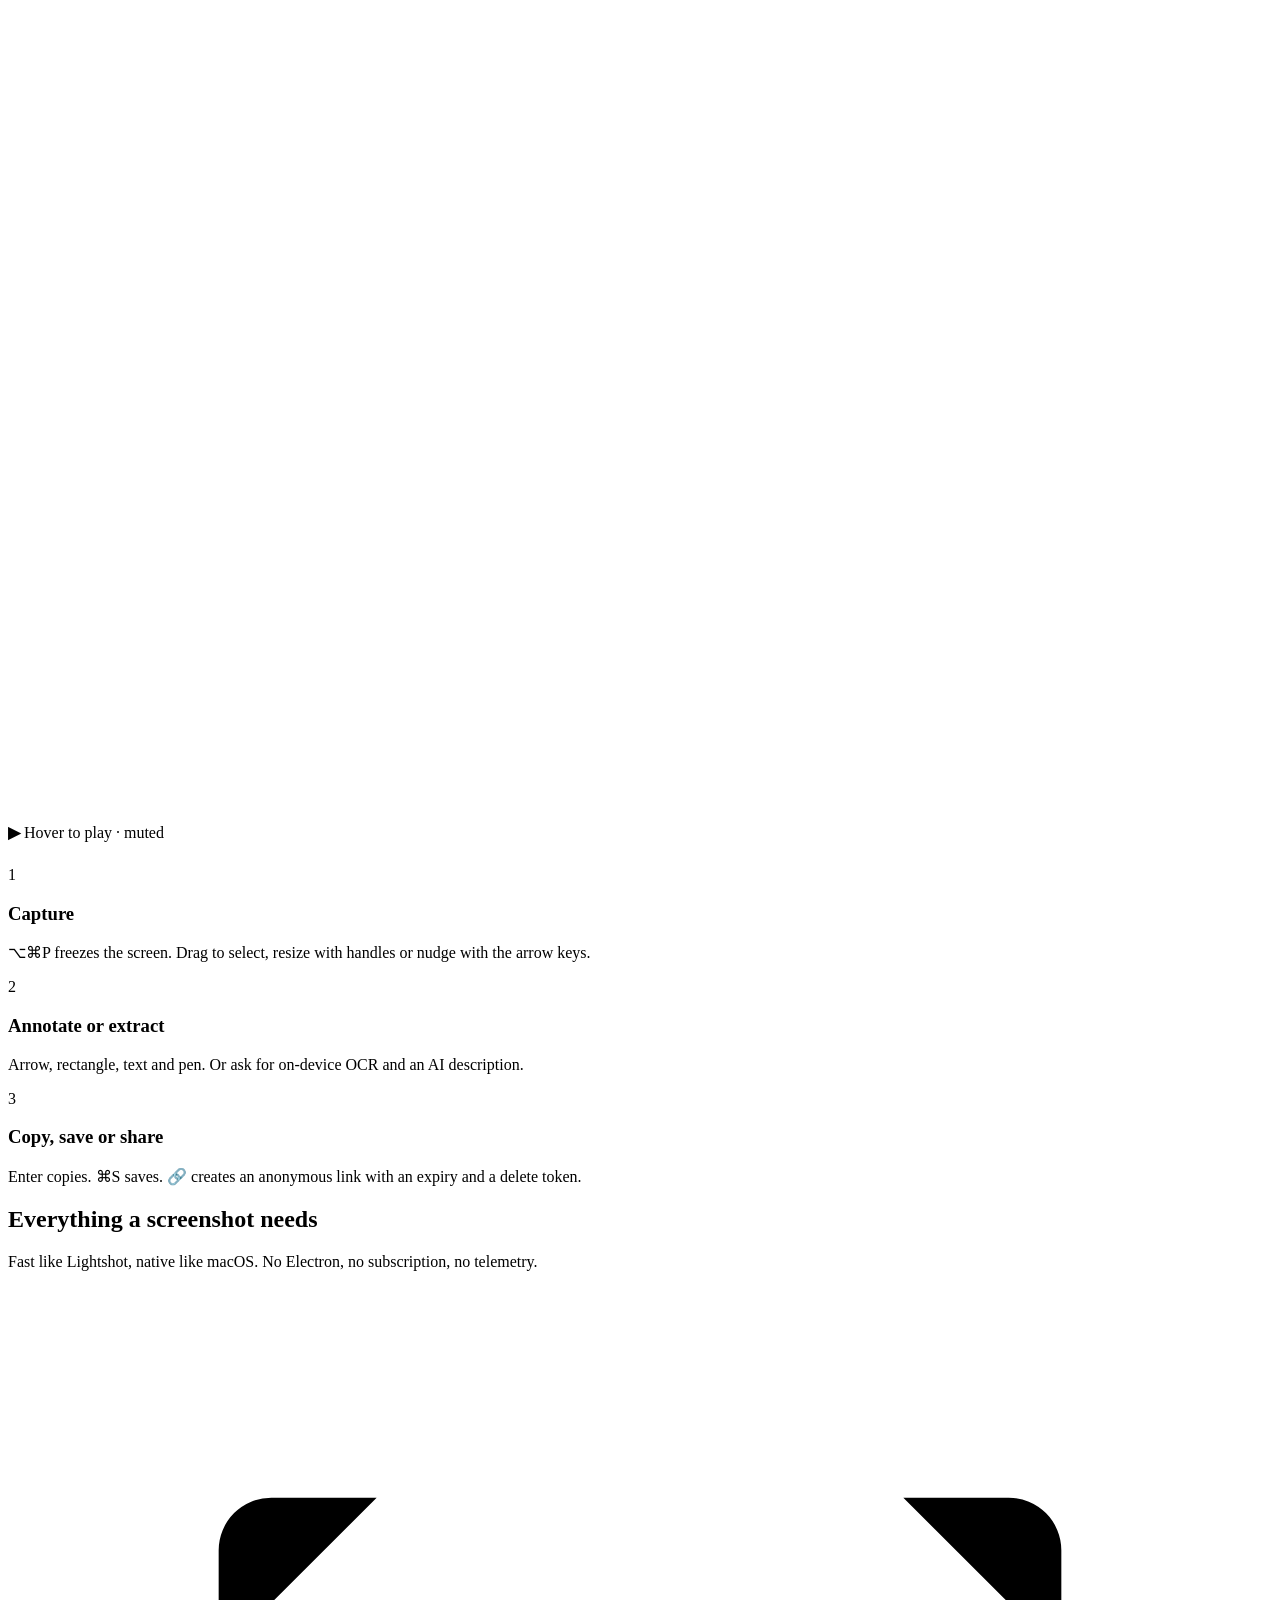
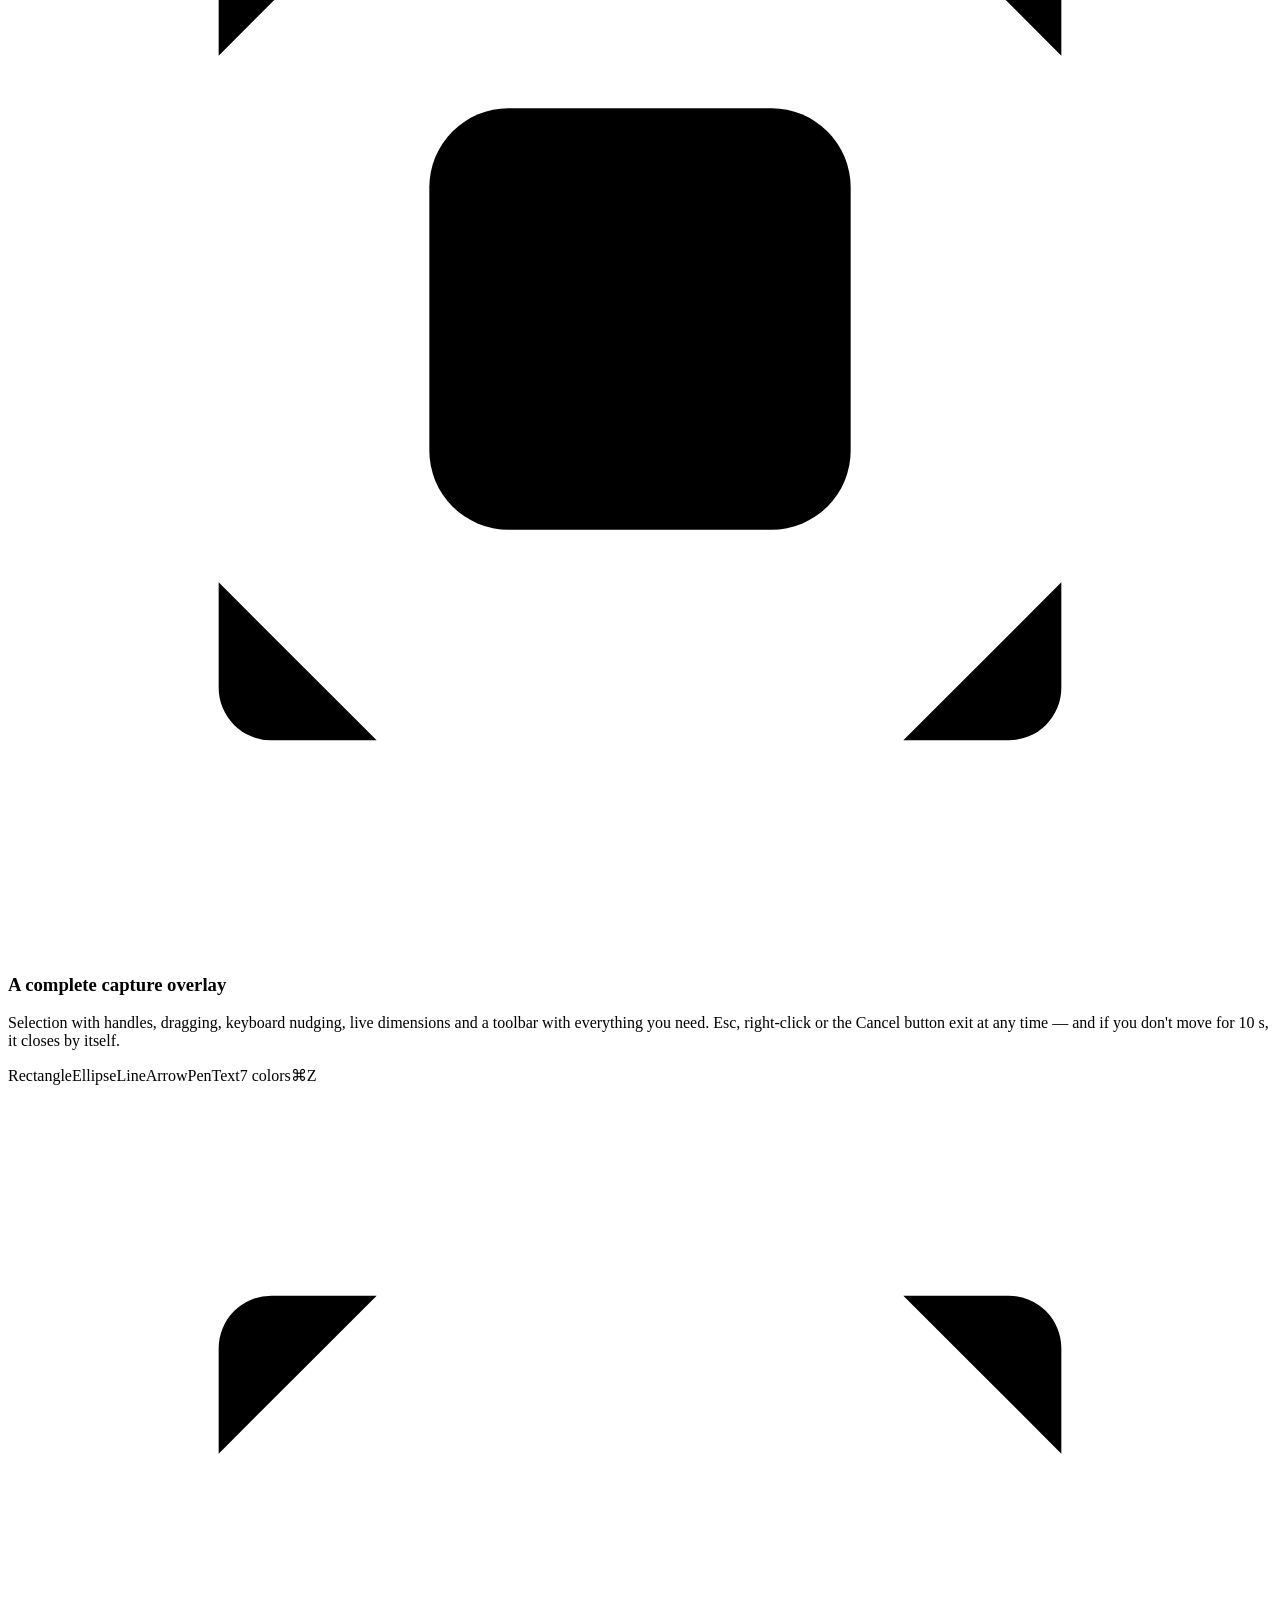
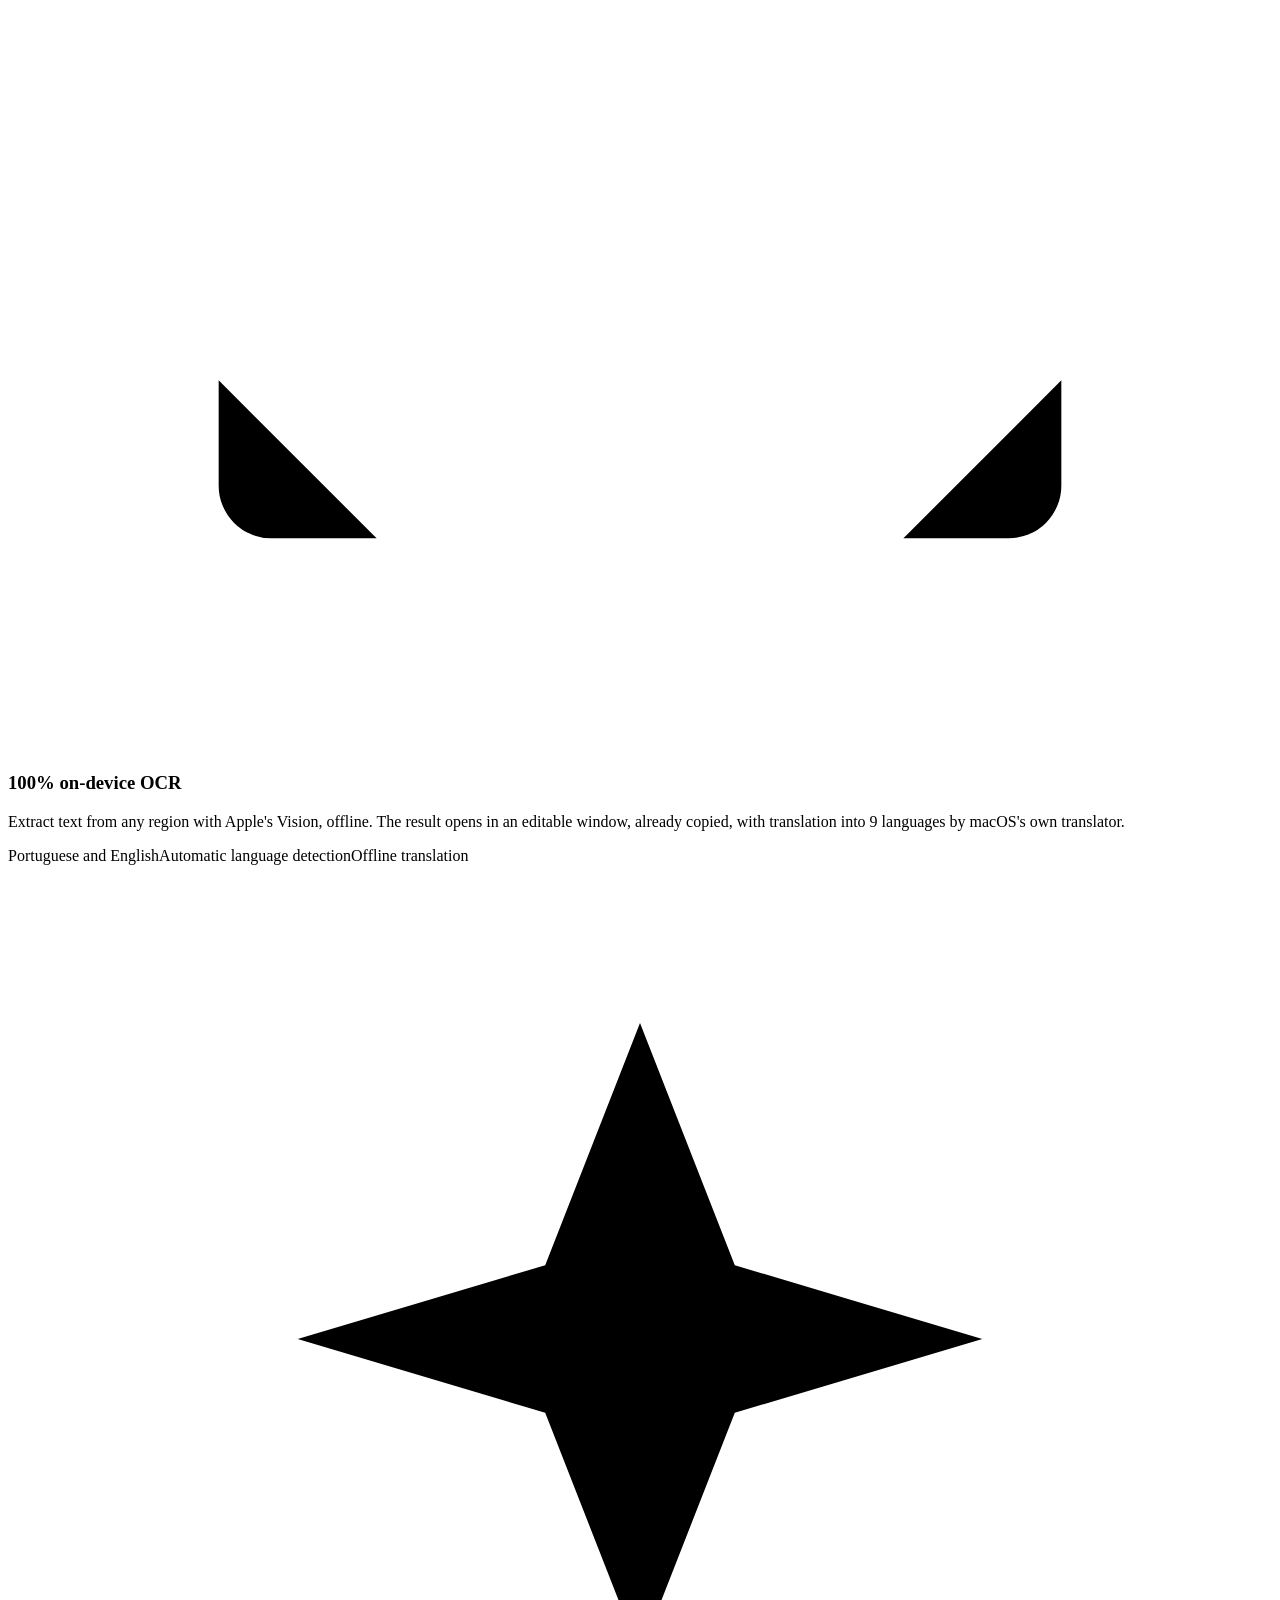
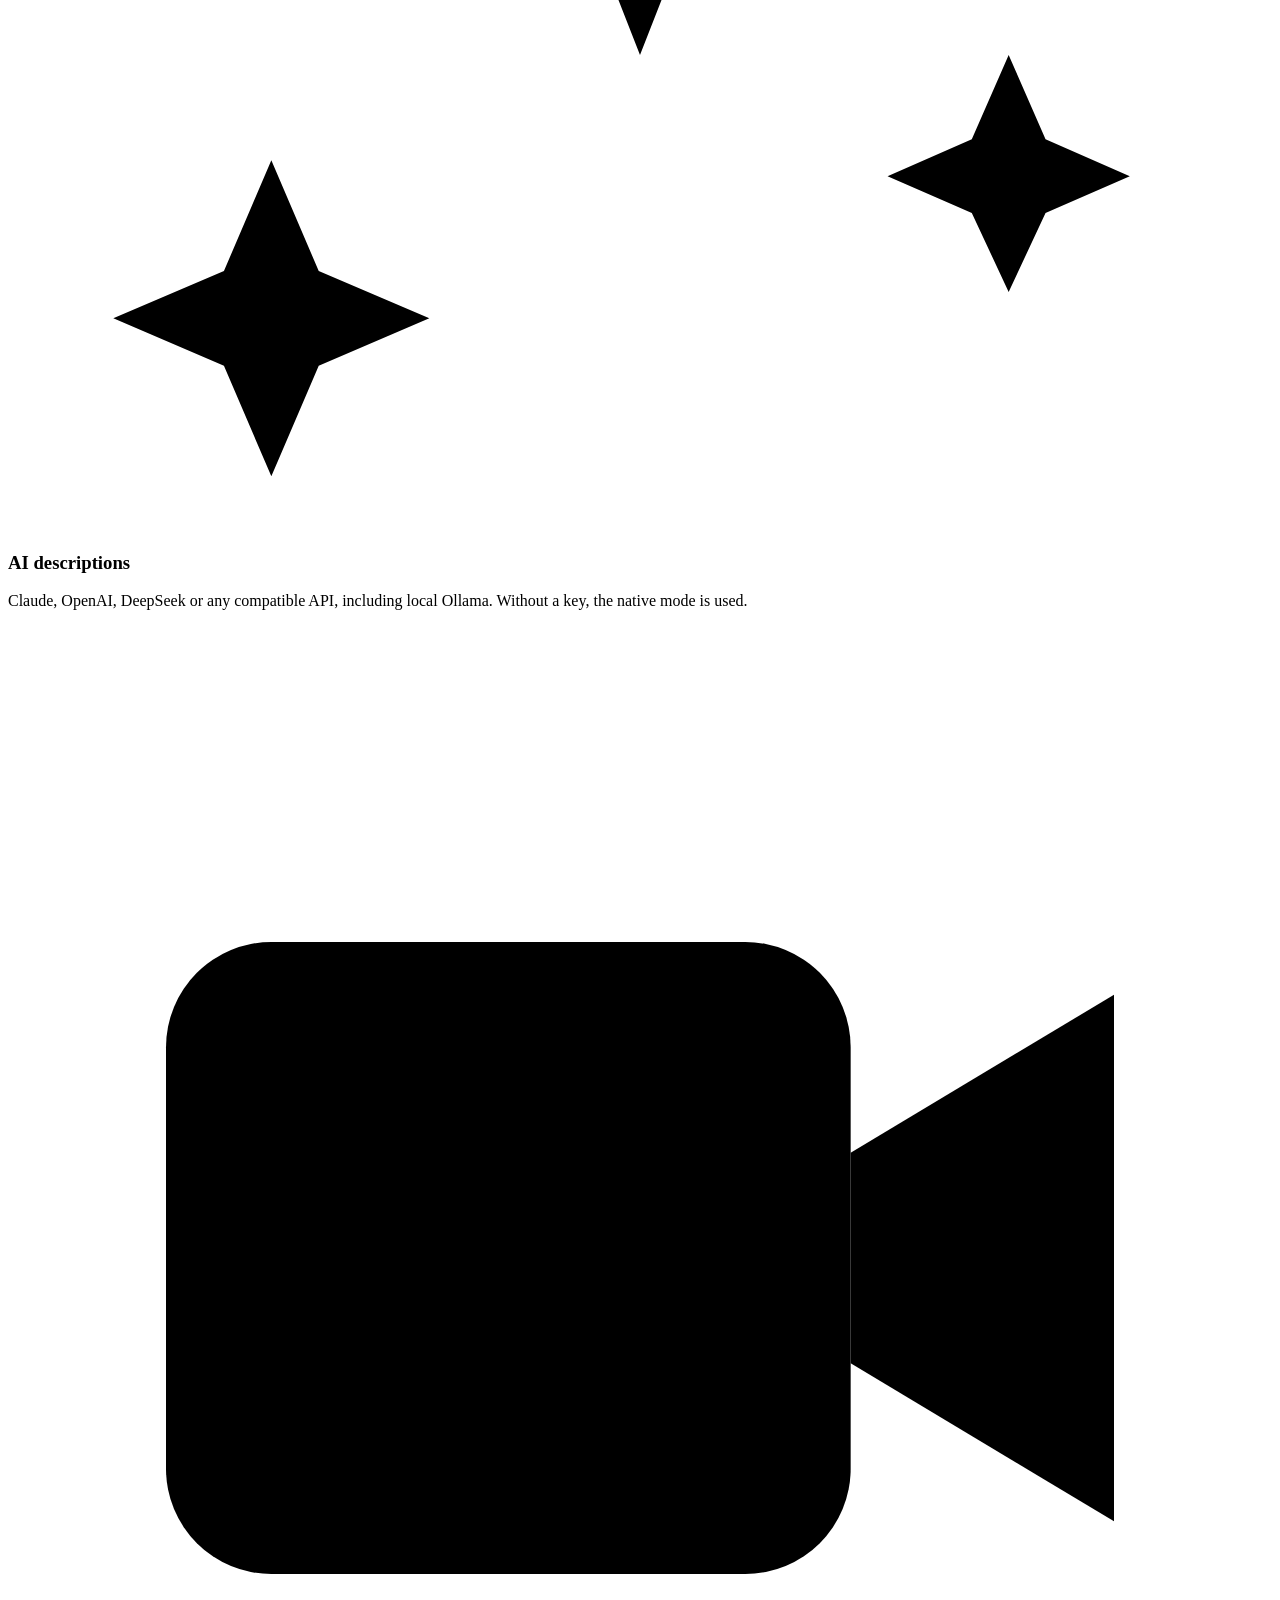
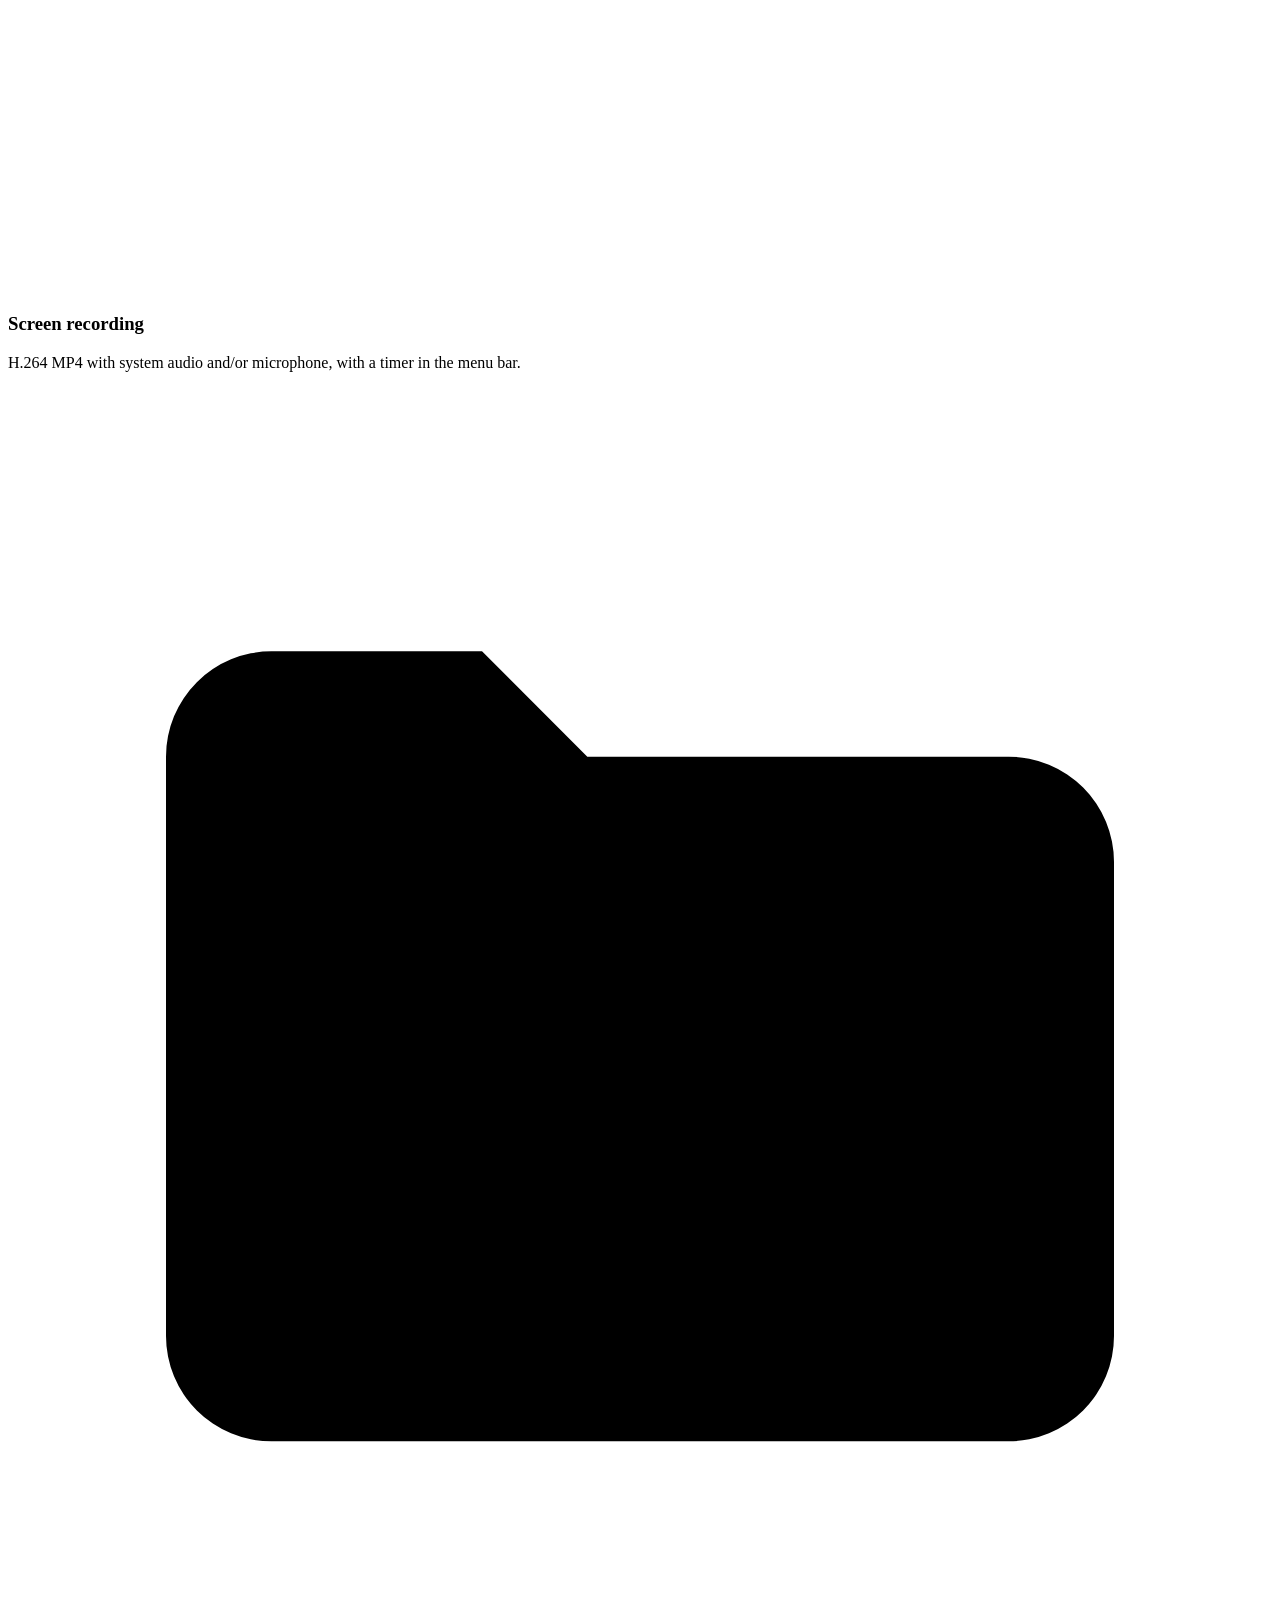
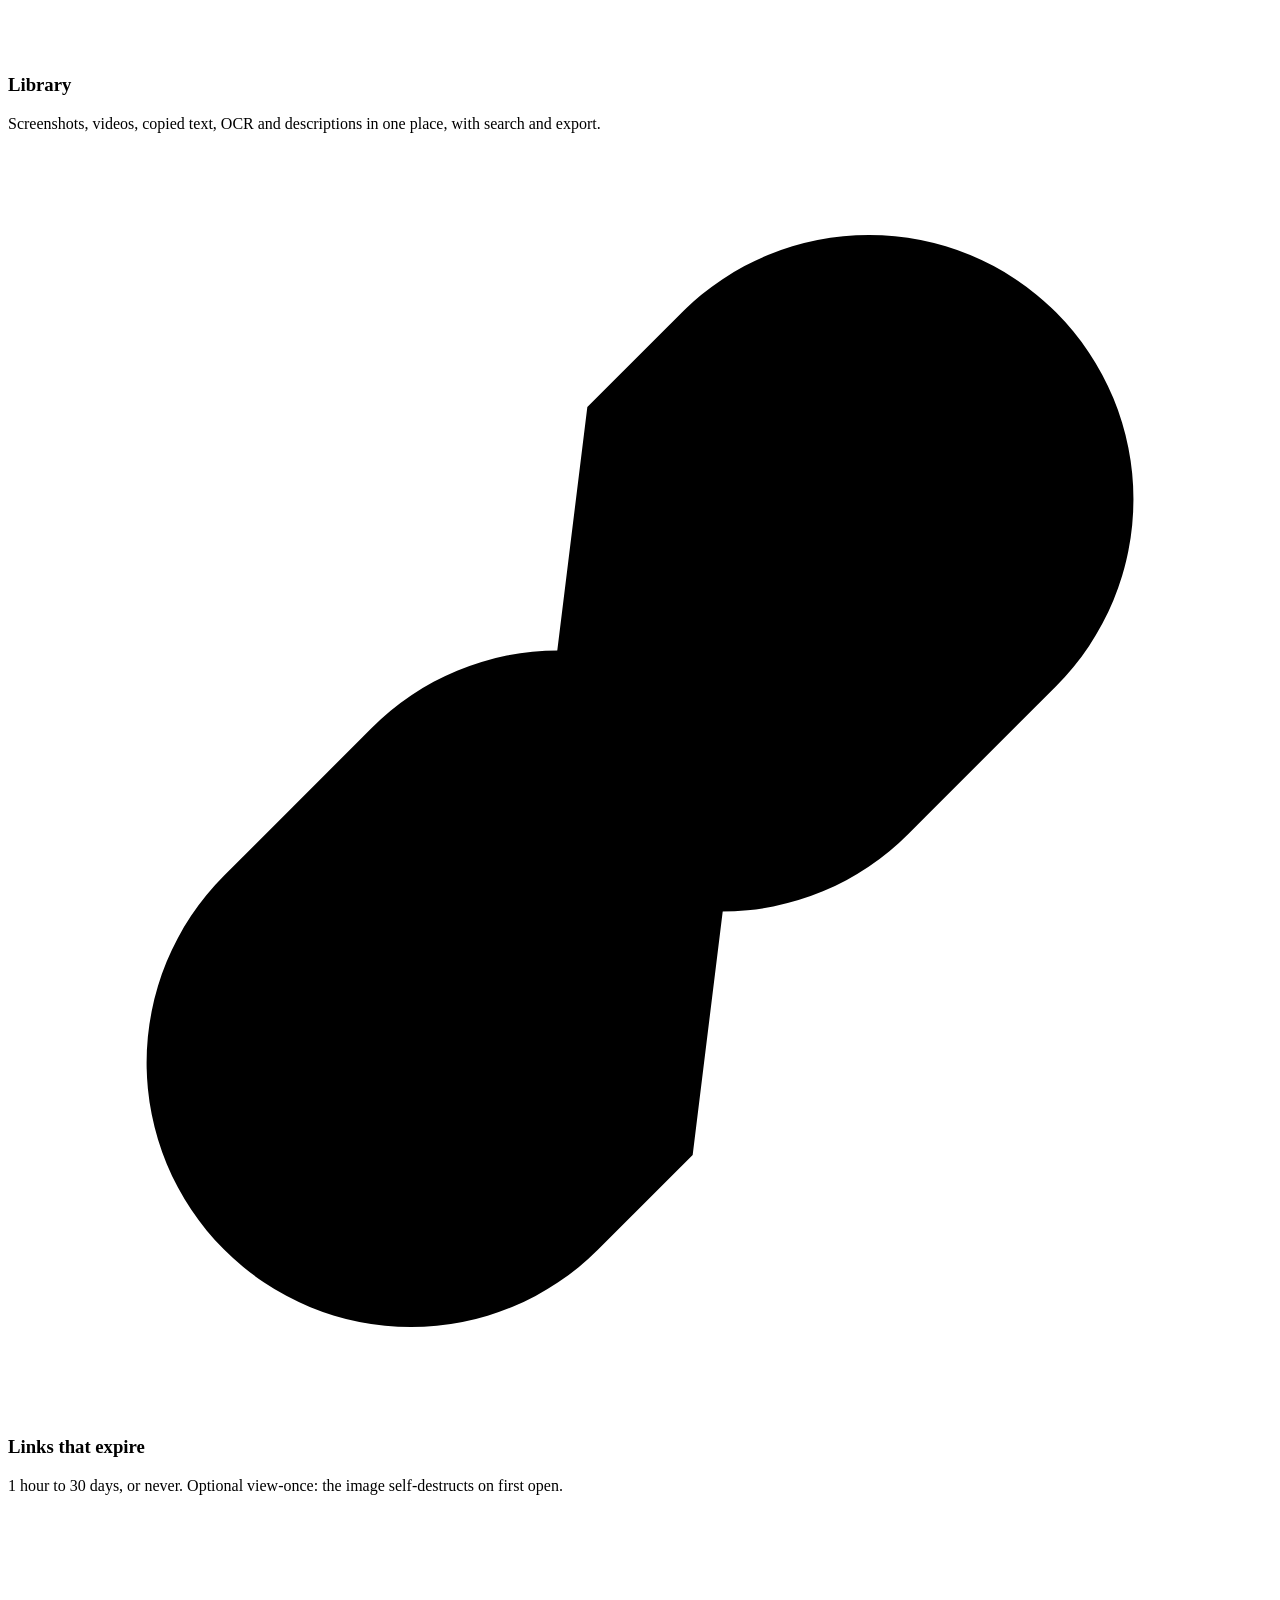
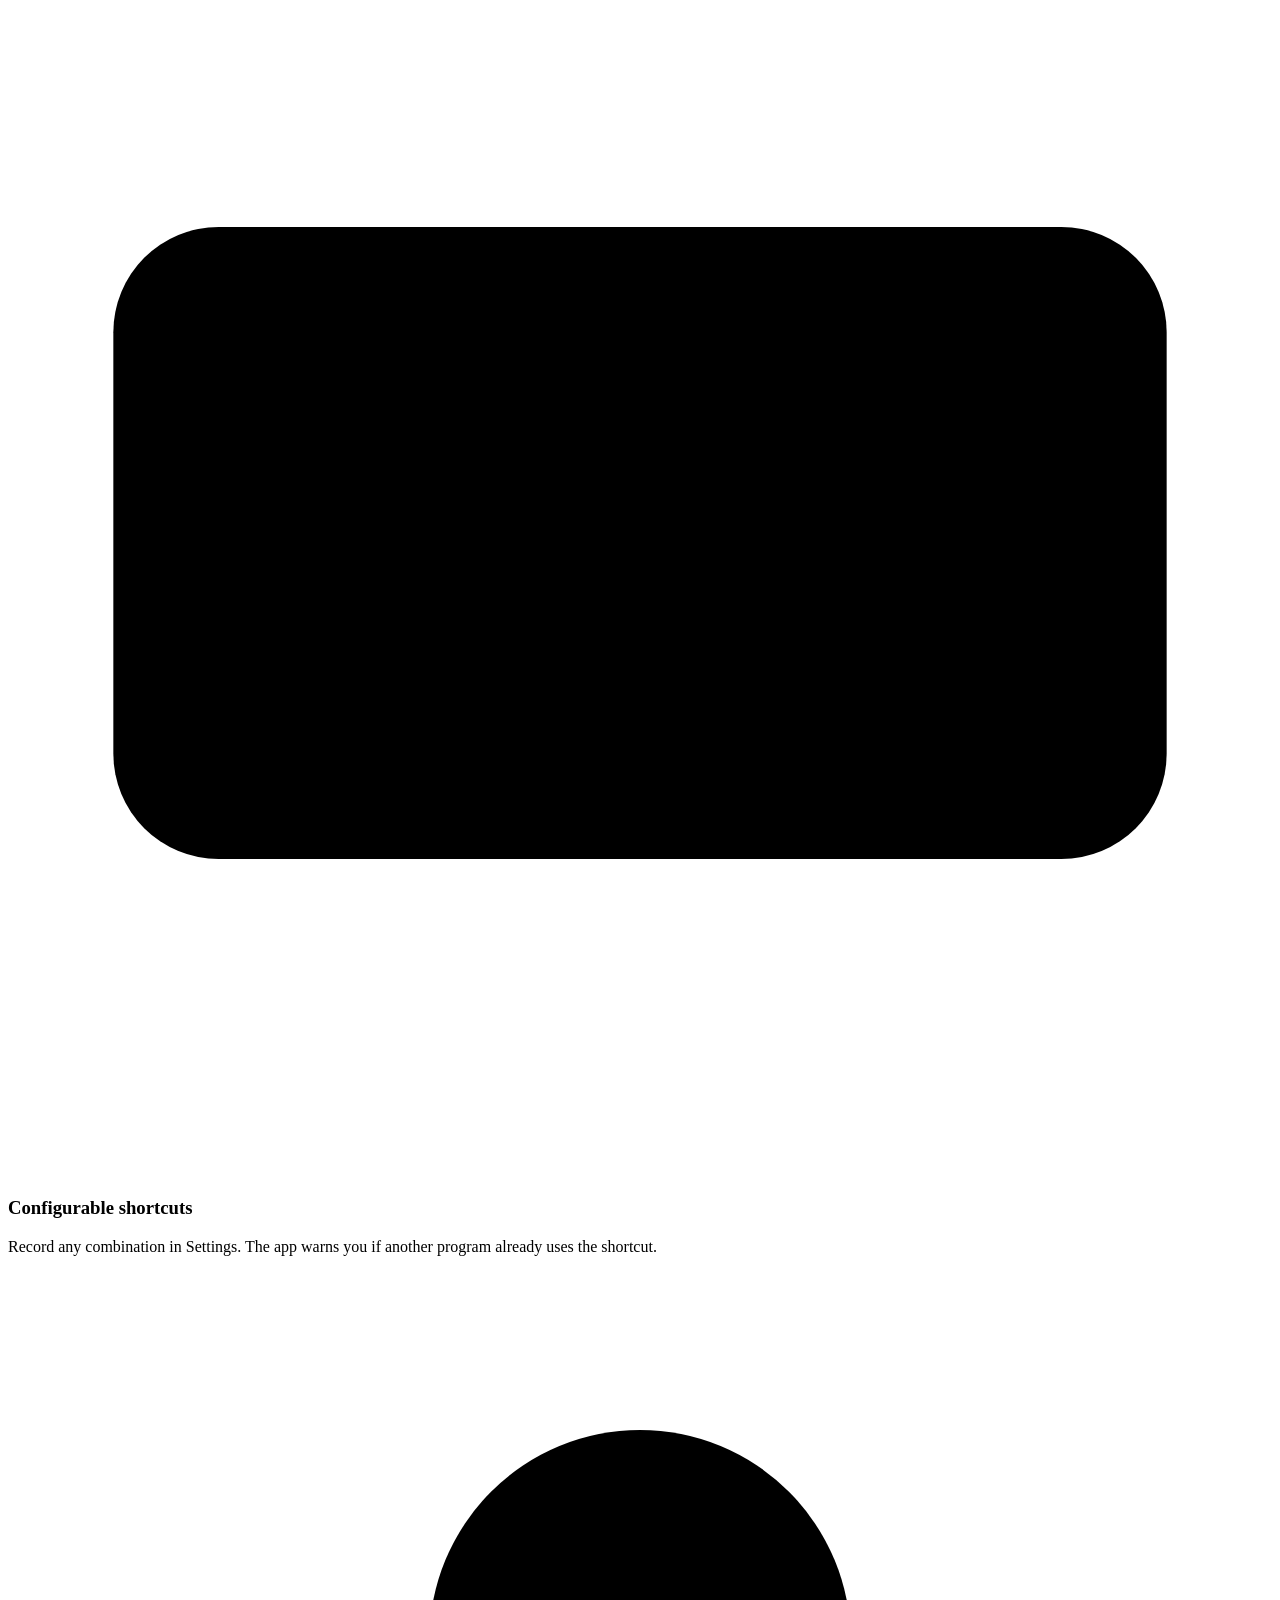
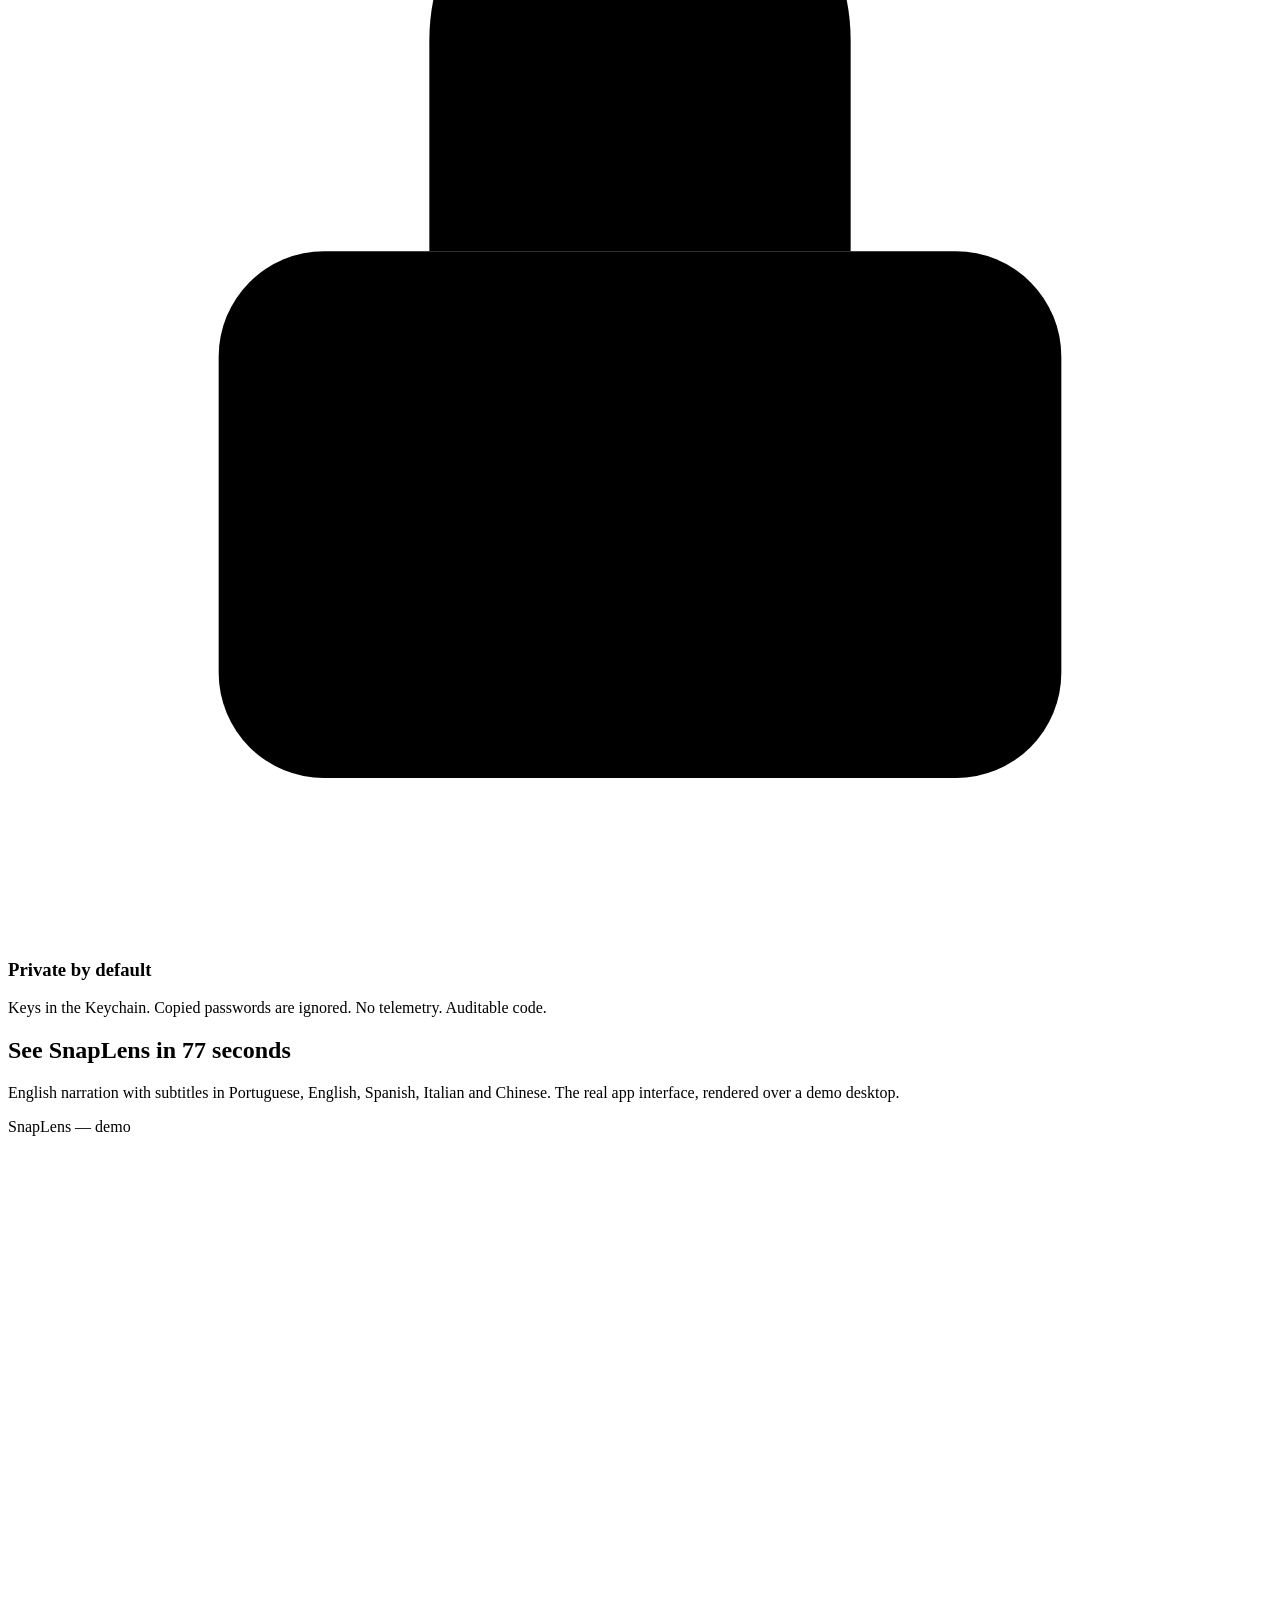
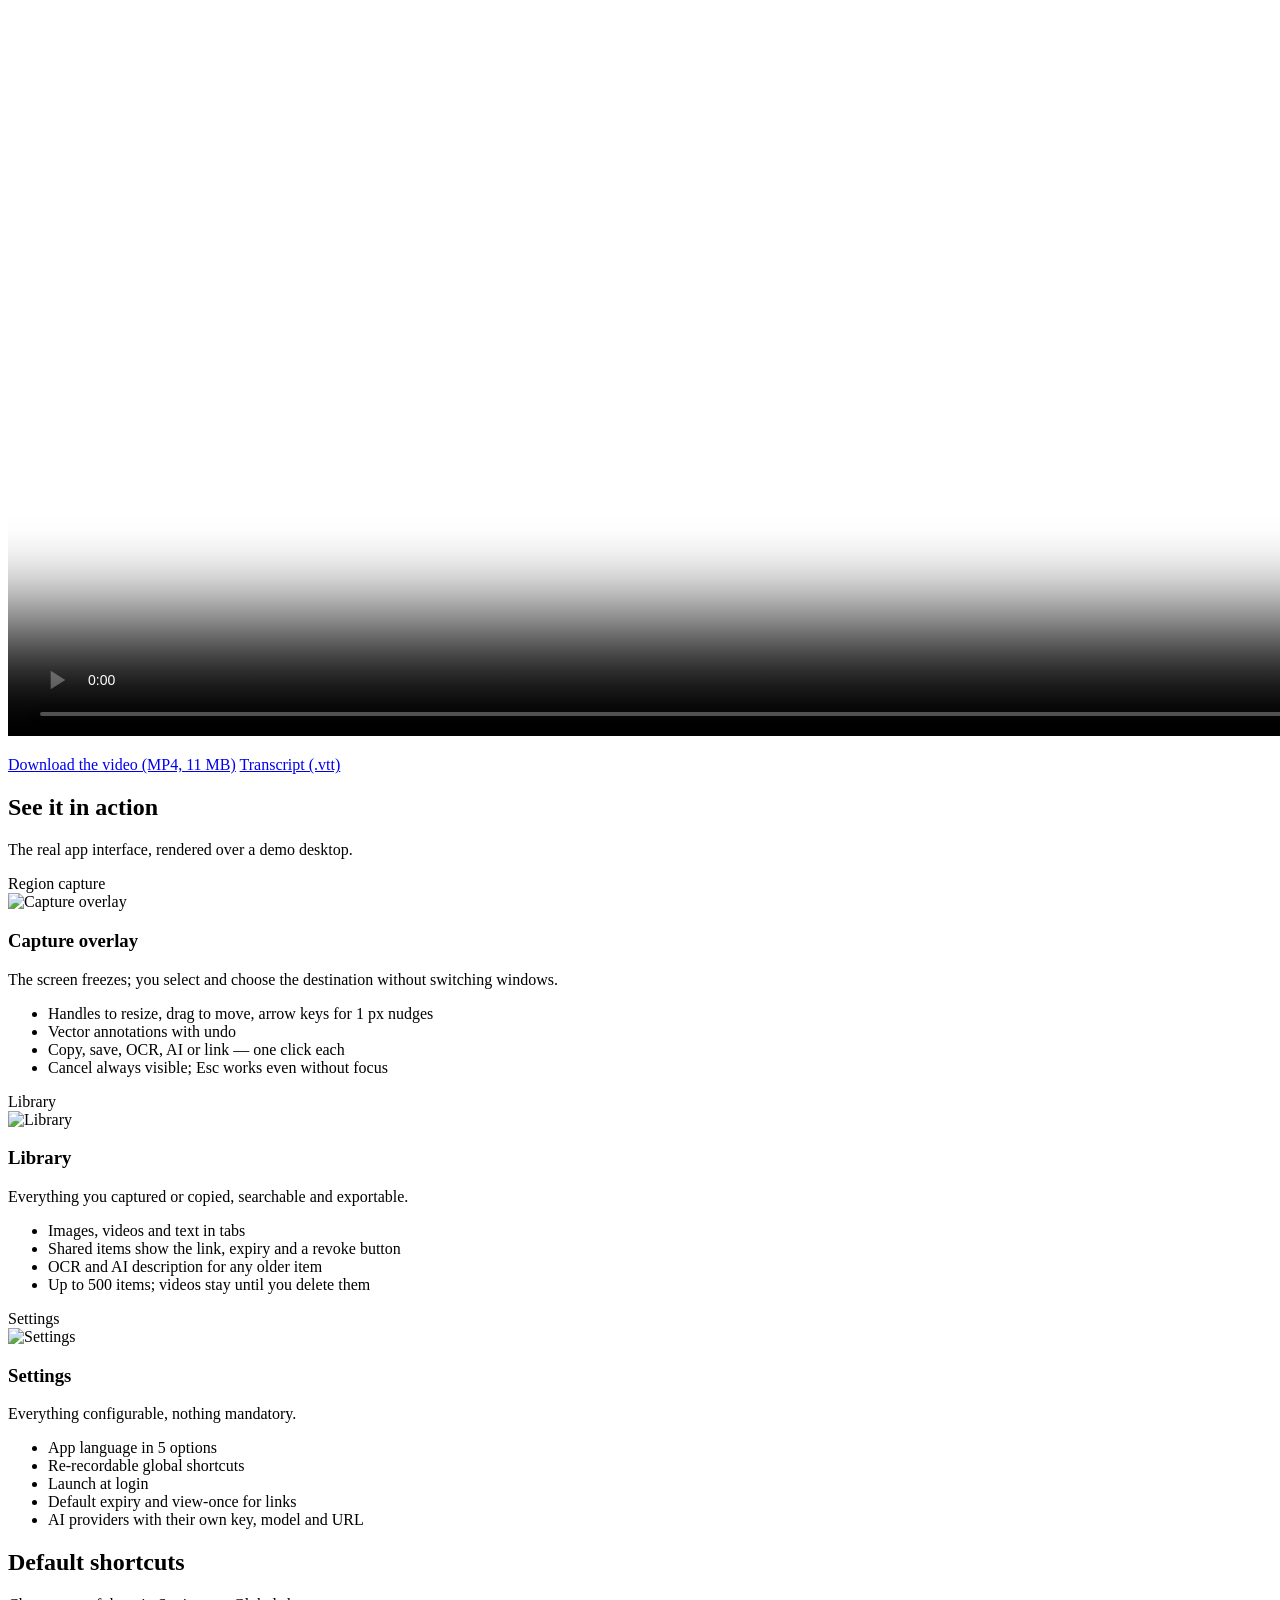
==== commit 4fb9f9b0: "Site: flag language switcher; hero becomes a hover-to-play muted video banner; video/flag styles Co-" ====
--- a/server/public_html/en/index.html
+++ b/server/public_html/en/index.html
@@ -17,7 +17,7 @@
 <link rel="alternate" hreflang="zh-Hans" href="https://lens.ribeiros.click/zh/">
 <link rel="alternate" hreflang="x-default" href="https://lens.ribeiros.click/">
 <link rel="icon" href="/favicon.ico" sizes="any"><link rel="icon" type="image/png" sizes="32x32" href="/favicon-32.png?v=6"><link rel="apple-touch-icon" href="/apple-touch-icon.png?v=6">
-<link rel="stylesheet" href="/assets/site.css?v=7">
+<link rel="stylesheet" href="/assets/site.css?v=8">
 </head>
 <body>
 <header class="bar">
@@ -29,7 +29,7 @@
     <a href="#atalhos">Shortcuts</a>
     <a href="#compartilhar">Links</a>
     <a href="#faq">FAQ</a>
-    <span class="langs" aria-label="Language"><a href="/">Português</a> <a href="/en/" class=on>English</a> <a href="/es/">Español</a> <a href="/it/">Italiano</a> <a href="/zh/">中文</a></span>
+    <span class="langs" aria-label="Language"><a href="/" class="flag" title="Português" aria-label="Português" lang="pt-BR">🇧🇷</a><a href="/en/" class="flag on" title="English" aria-label="English" lang="en">🇺🇸</a><a href="/es/" class="flag" title="Español" aria-label="Español" lang="es">🇪🇸</a><a href="/it/" class="flag" title="Italiano" aria-label="Italiano" lang="it">🇮🇹</a><a href="/zh/" class="flag" title="中文" aria-label="中文" lang="zh-Hans">🇨🇳</a></span>
     <a class="btn primary small" href="https://github.com/ribeiros-click/snaplens/releases/latest/download/SnapLens.dmg">Download</a>
   </nav>
 </header>
@@ -48,9 +48,12 @@
         <a class="btn big" href="#video">▶ Watch the video</a>
         <p class="hint">After installing, press <kbd>⌥</kbd><kbd>⌘</kbd><kbd>P</kbd> to capture.</p>
       </div>
-      <div class="window">
-        <div class="tb"><i></i><i></i><i></i><span>Capture overlay — SnapLens</span></div>
-        <img src="/assets/img/overlay.png" alt="SnapLens" width="1440" height="900" fetchpriority="high">
+      <div class="window hero-video" id="heroVideo" title="Hover to play · muted">
+        <div class="tb"><i></i><i></i><i></i><span>SnapLens — demo</span></div>
+        <video muted loop playsinline preload="metadata" poster="/assets/img/overlay.png" width="1440" height="900" aria-label="SnapLens demo">
+          <source src="/assets/video/snaplens-demo.mp4" type="video/mp4">
+        </video>
+        <div class="hv-hint"><b>▶</b> Hover to play · muted</div>
       </div>
     </div>
     <div class="hero-fade"></div>
@@ -163,12 +166,24 @@
 
 <footer class="foot">
   <div class="cols">
-    <div><a class="brand" href="/en/" style="margin-bottom:10px"><img src="/assets/icon-musgo.png" alt=""> SnapLens</a><p style="margin:0;max-width:300px">Screenshots, OCR and AI for macOS. Made for people who live on the keyboard.</p><p class="langs" style="margin-top:12px"><a href="/">Português</a> <a href="/en/" class=on>English</a> <a href="/es/">Español</a> <a href="/it/">Italiano</a> <a href="/zh/">中文</a></p></div>
+    <div><a class="brand" href="/en/" style="margin-bottom:10px"><img src="/assets/icon-musgo.png" alt=""> SnapLens</a><p style="margin:0;max-width:300px">Screenshots, OCR and AI for macOS. Made for people who live on the keyboard.</p><p class="langs" style="margin-top:12px"><a href="/" class="flag" title="Português" aria-label="Português" lang="pt-BR">🇧🇷</a><a href="/en/" class="flag on" title="English" aria-label="English" lang="en">🇺🇸</a><a href="/es/" class="flag" title="Español" aria-label="Español" lang="es">🇪🇸</a><a href="/it/" class="flag" title="Italiano" aria-label="Italiano" lang="it">🇮🇹</a><a href="/zh/" class="flag" title="中文" aria-label="中文" lang="zh-Hans">🇨🇳</a></p></div>
     <div><h5>Product</h5><ul><li><a href="#recursos">Features</a></li><li><a href="#video">Video</a></li><li><a href="https://github.com/ribeiros-click/snaplens/releases/latest/download/SnapLens.dmg">Download</a></li><li><a href="/token?lang=en">Access by token</a></li></ul></div>
     <div><h5>Policies (Portuguese)</h5><ul><li><a href="/politicas/privacidade.html">Privacy</a></li><li><a href="/politicas/termos.html">Terms of use</a></li><li><a href="/politicas/uso-aceitavel.html">Acceptable use</a></li><li><a href="/politicas/seguranca.html">Security</a></li><li><a href="/politicas/retencao.html">Data retention</a></li></ul></div>
     <div><h5>Contact</h5><ul><li><a href="/contato?lang=en">Contact form</a></li><li><a href="mailto:contato@ribeiros.click">contato@ribeiros.click</a></li><li><a href="/contato?assunto=denuncia&amp;lang=en">Report content</a></li></ul></div>
   </div>
   <div class="copy"><span>© 2026 SnapLens · Brazil</span><span>No tracking cookies on this page.</span></div>
 </footer>
+<script>
+(() => {
+  const box = document.getElementById('heroVideo'); if (!box) return;
+  const v = box.querySelector('video');
+  const play = () => v.play().then(() => box.classList.add('playing')).catch(() => {});
+  const pause = () => { v.pause(); box.classList.remove('playing'); };
+  const hoverable = matchMedia('(hover: hover)').matches;
+  if (hoverable) { box.addEventListener('mouseenter', play); box.addEventListener('mouseleave', pause); }
+  box.addEventListener('click', () => v.paused ? play() : pause());
+  v.addEventListener('ended', pause);
+})();
+</script>
 </body>
 </html>
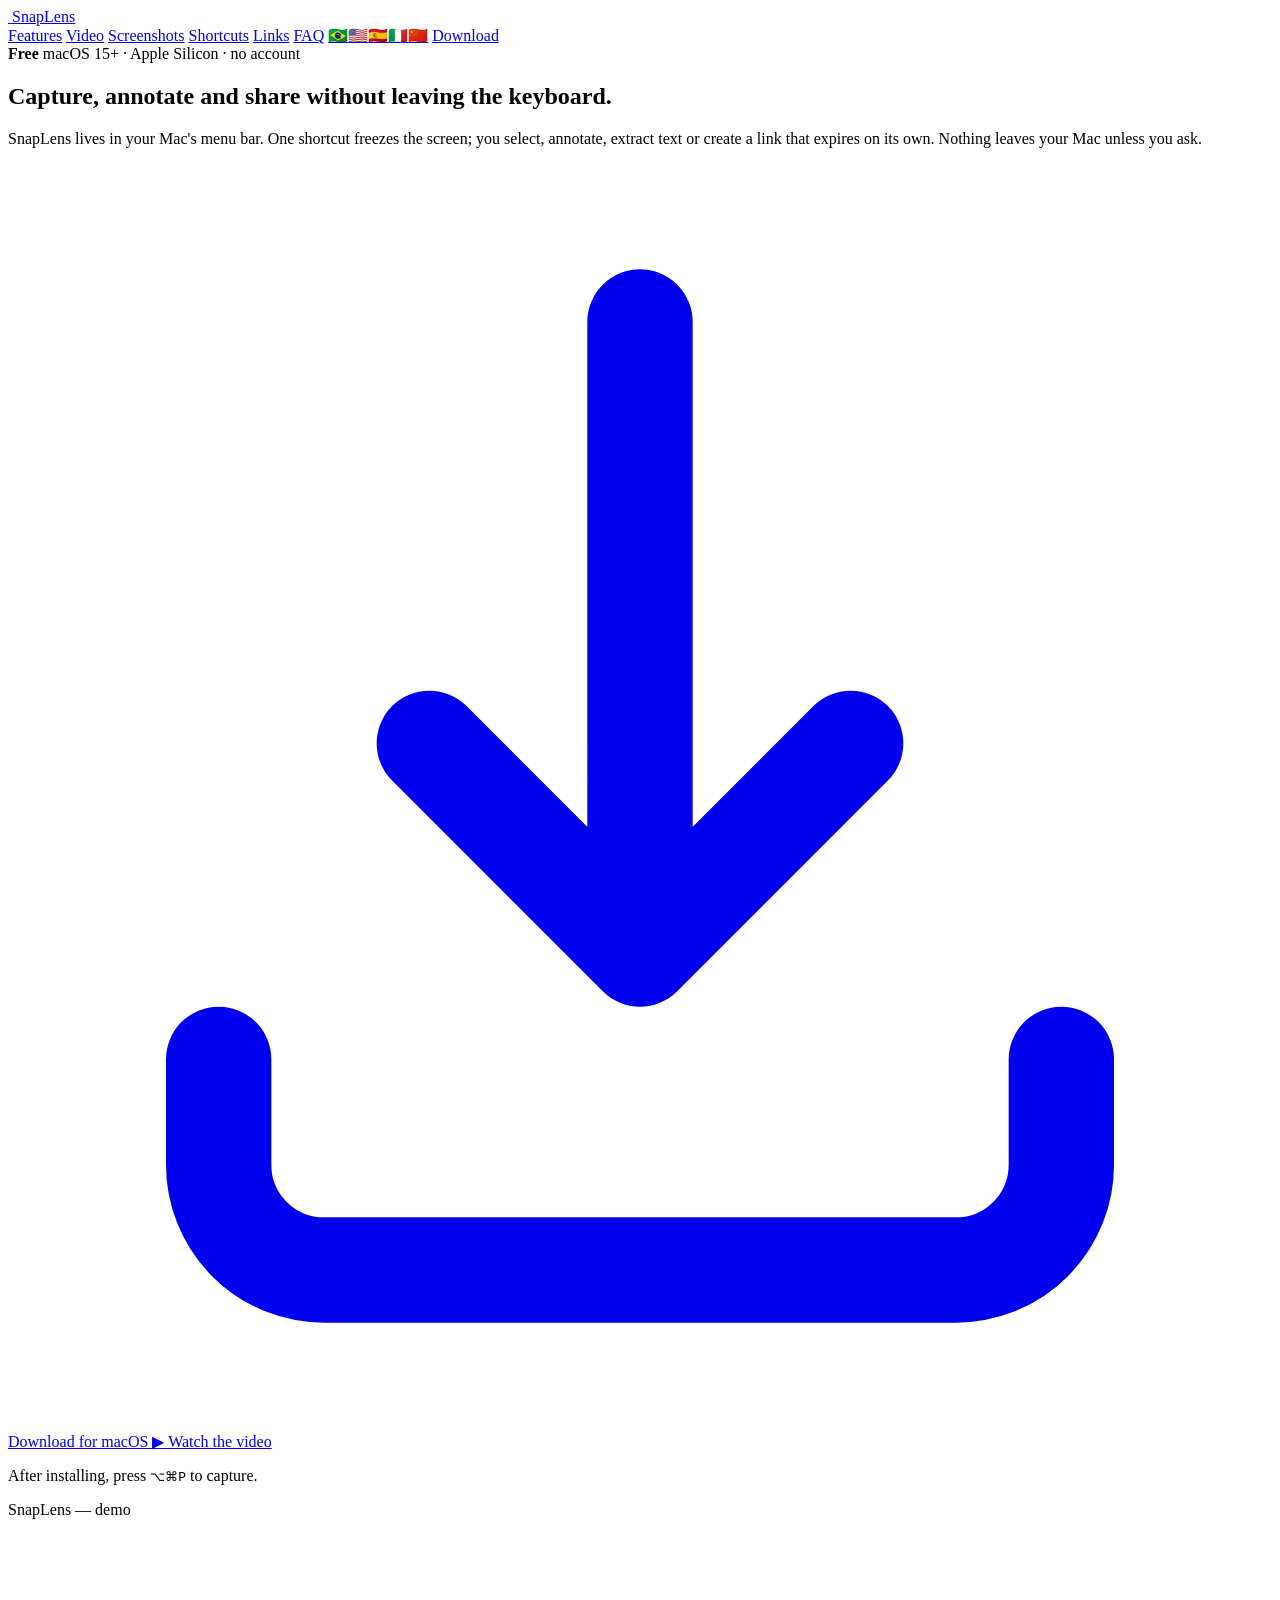
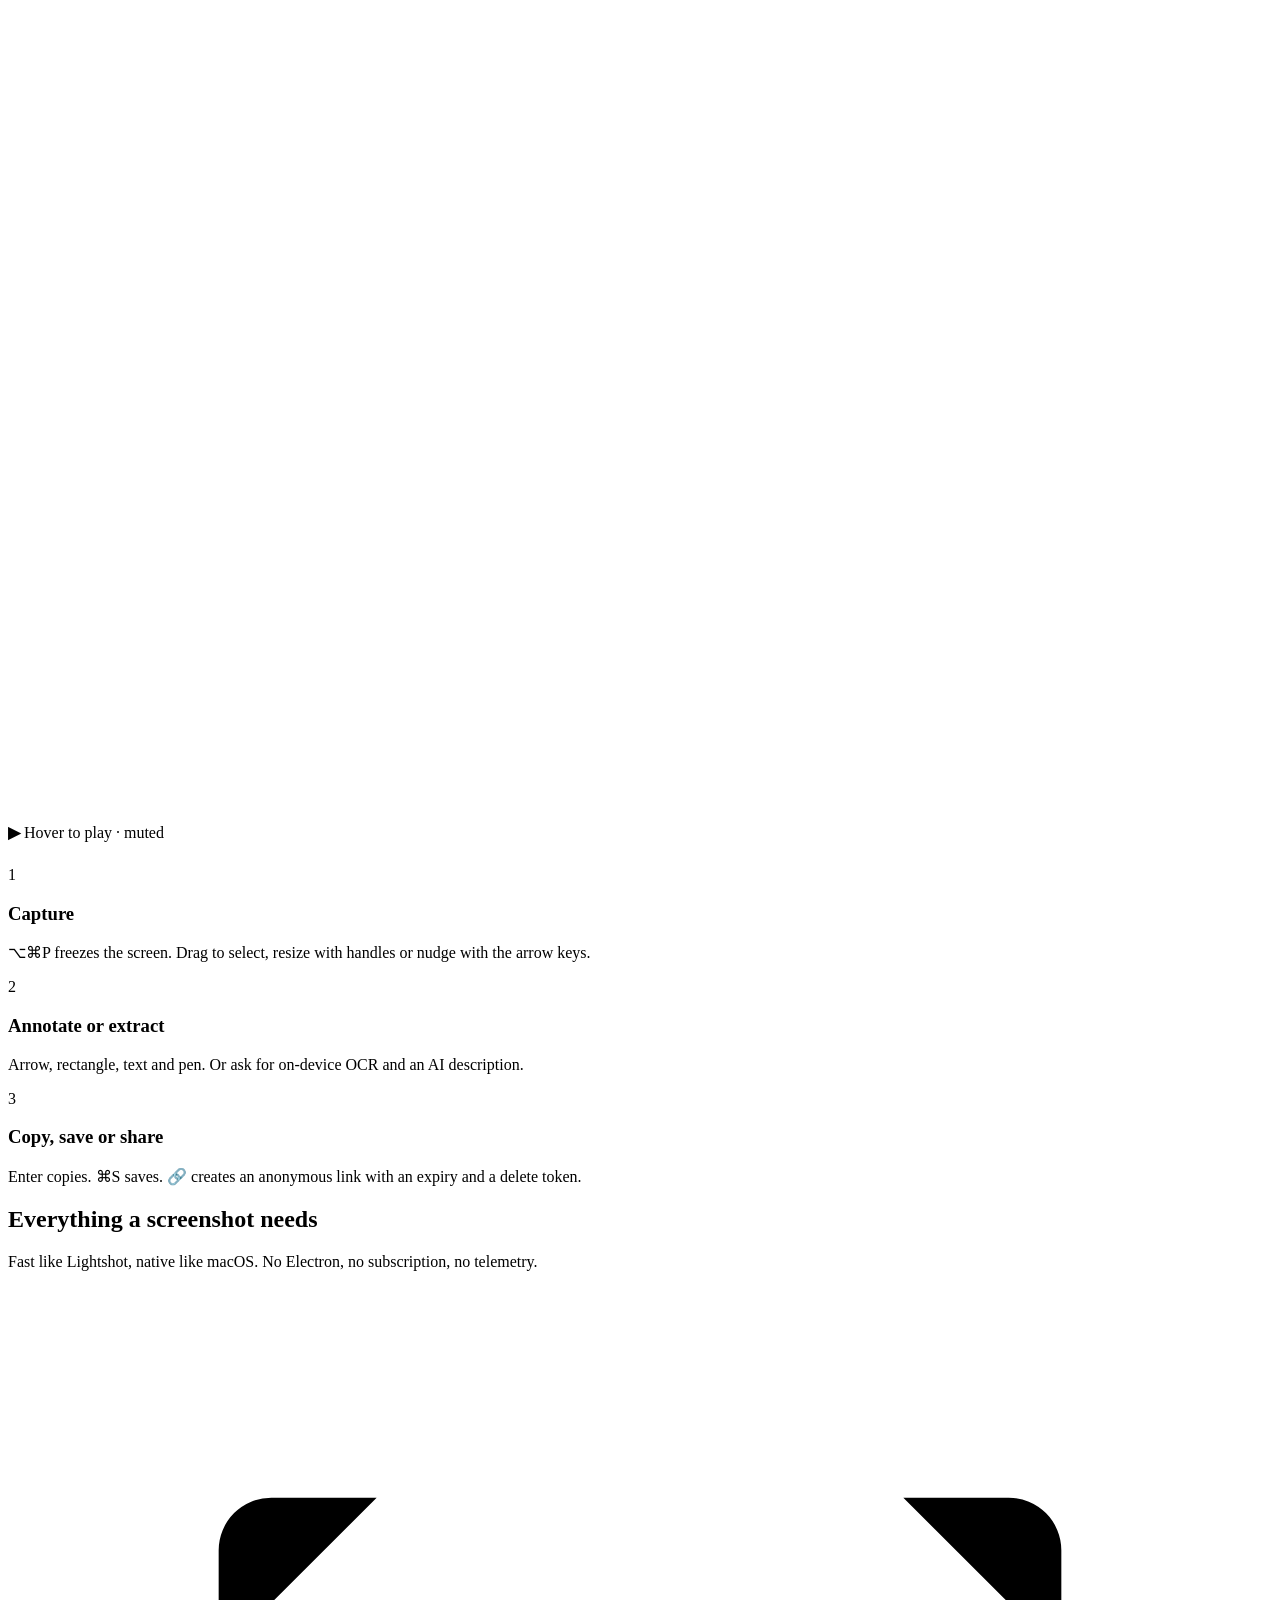
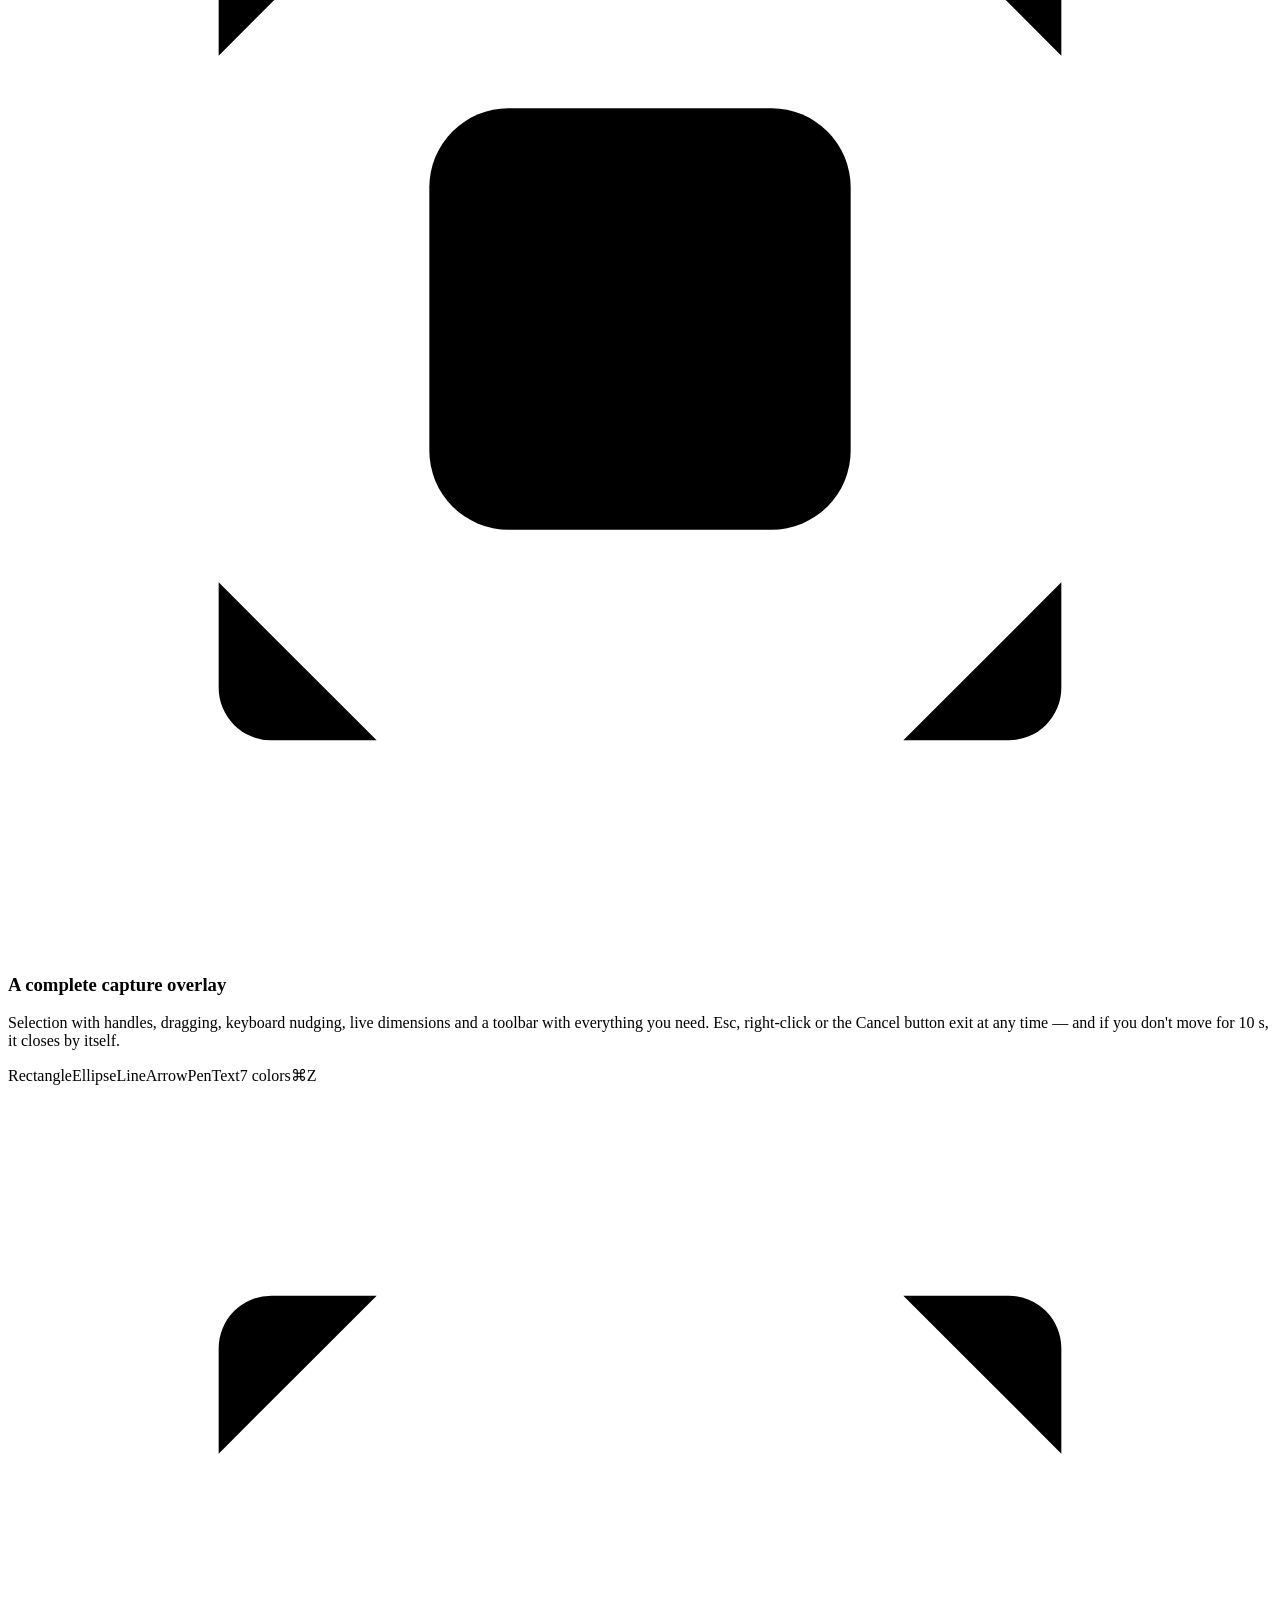
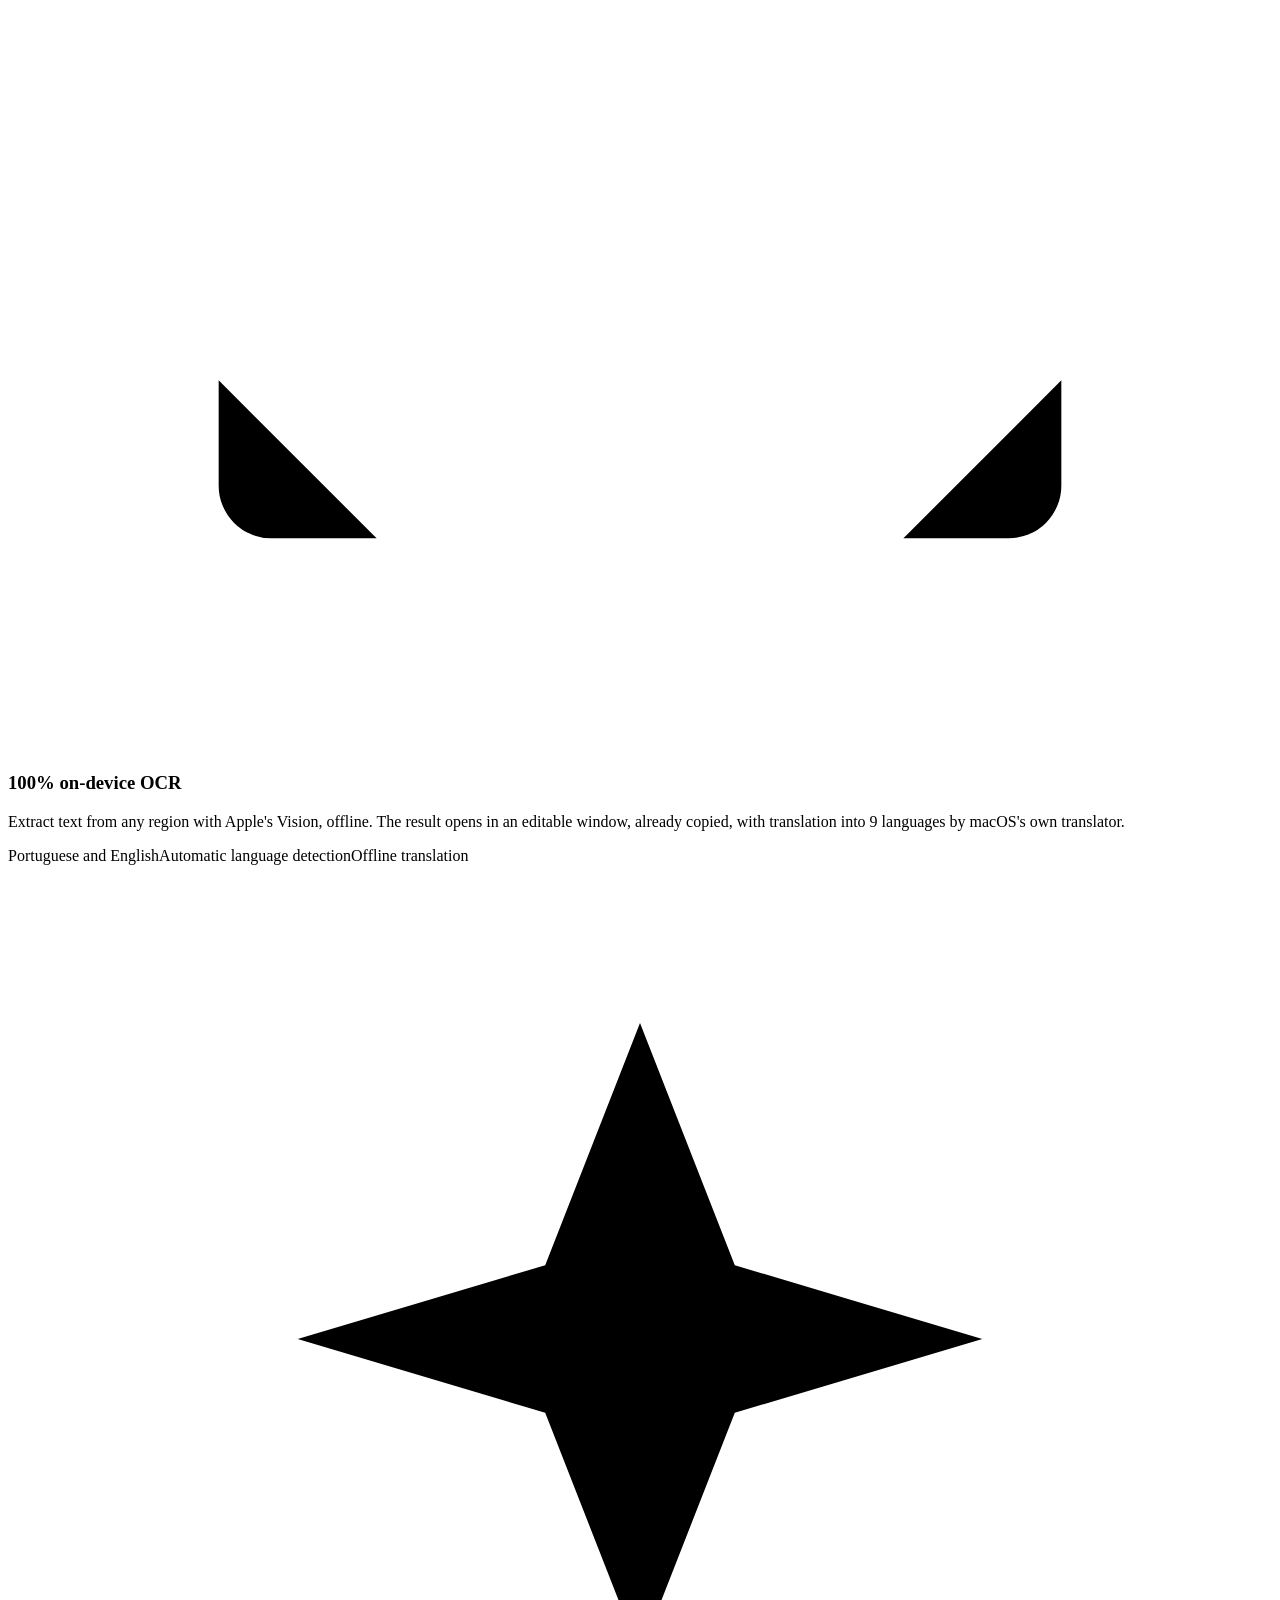
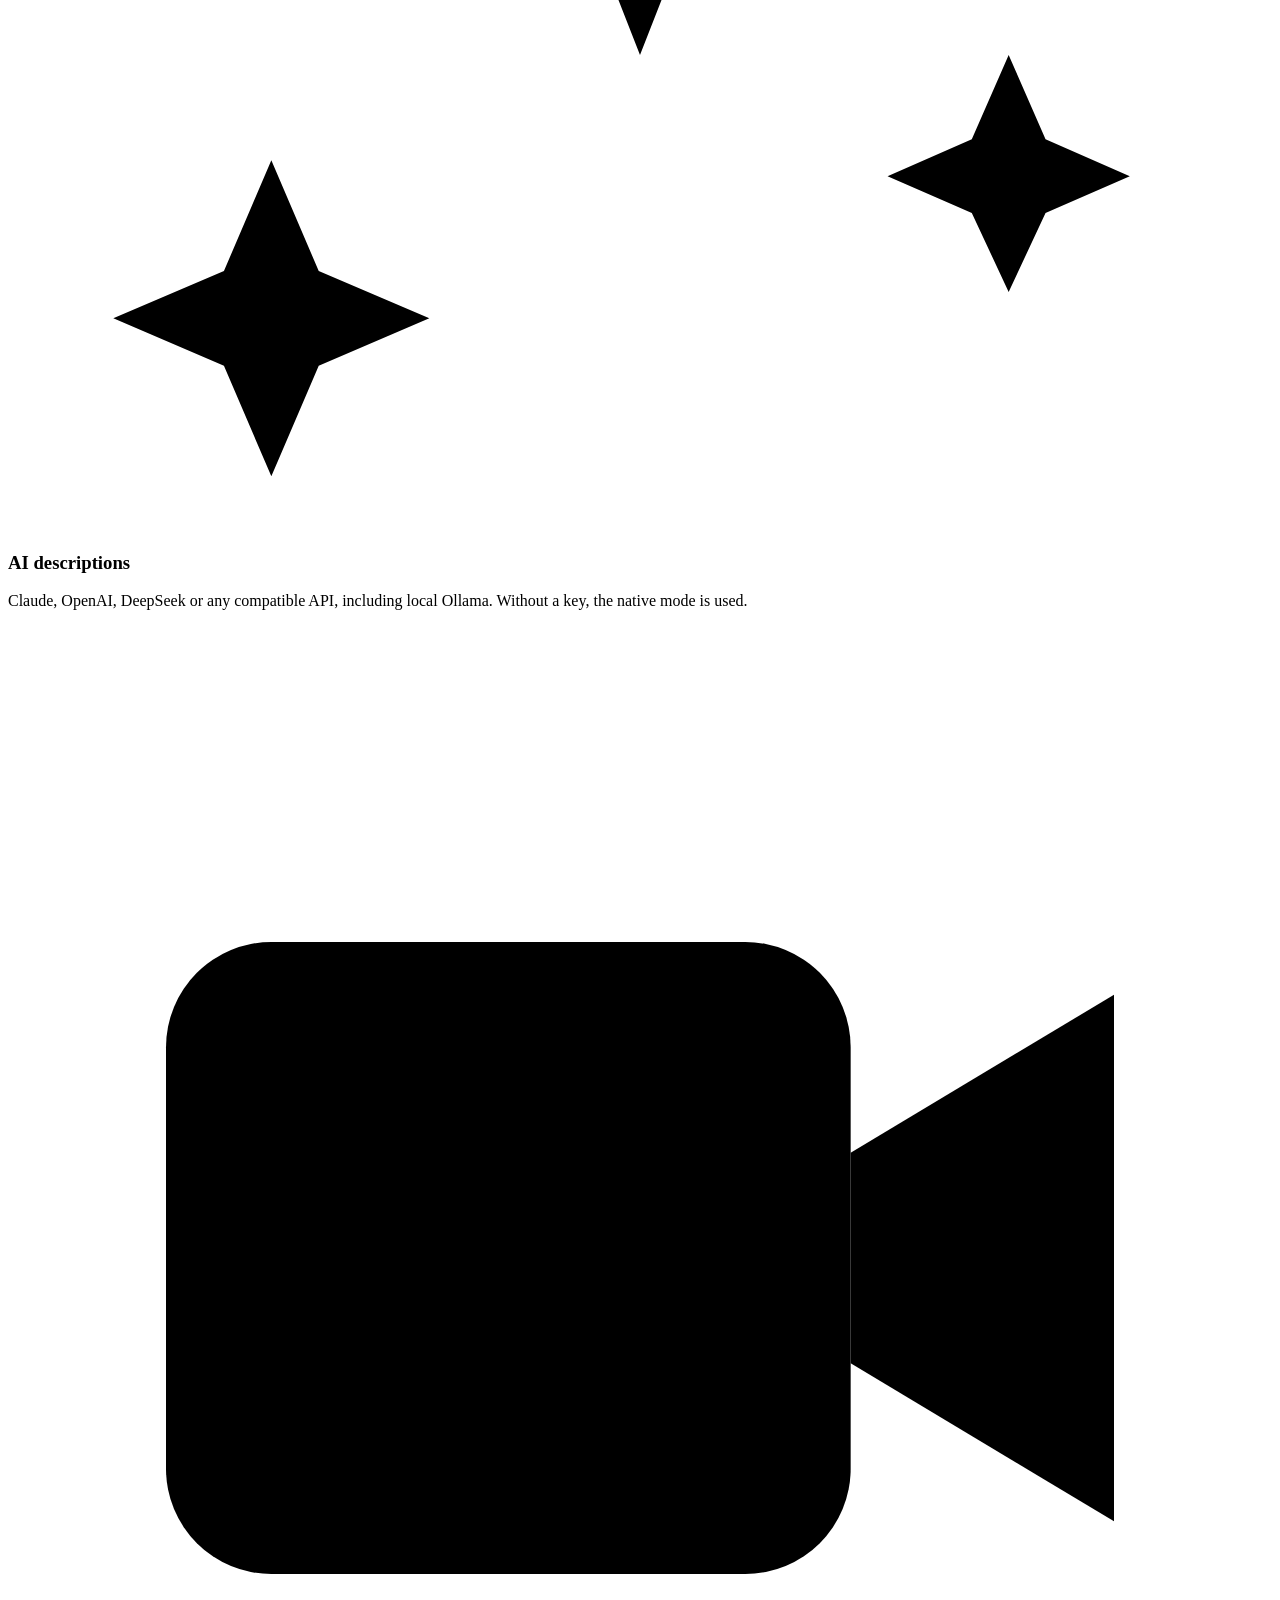
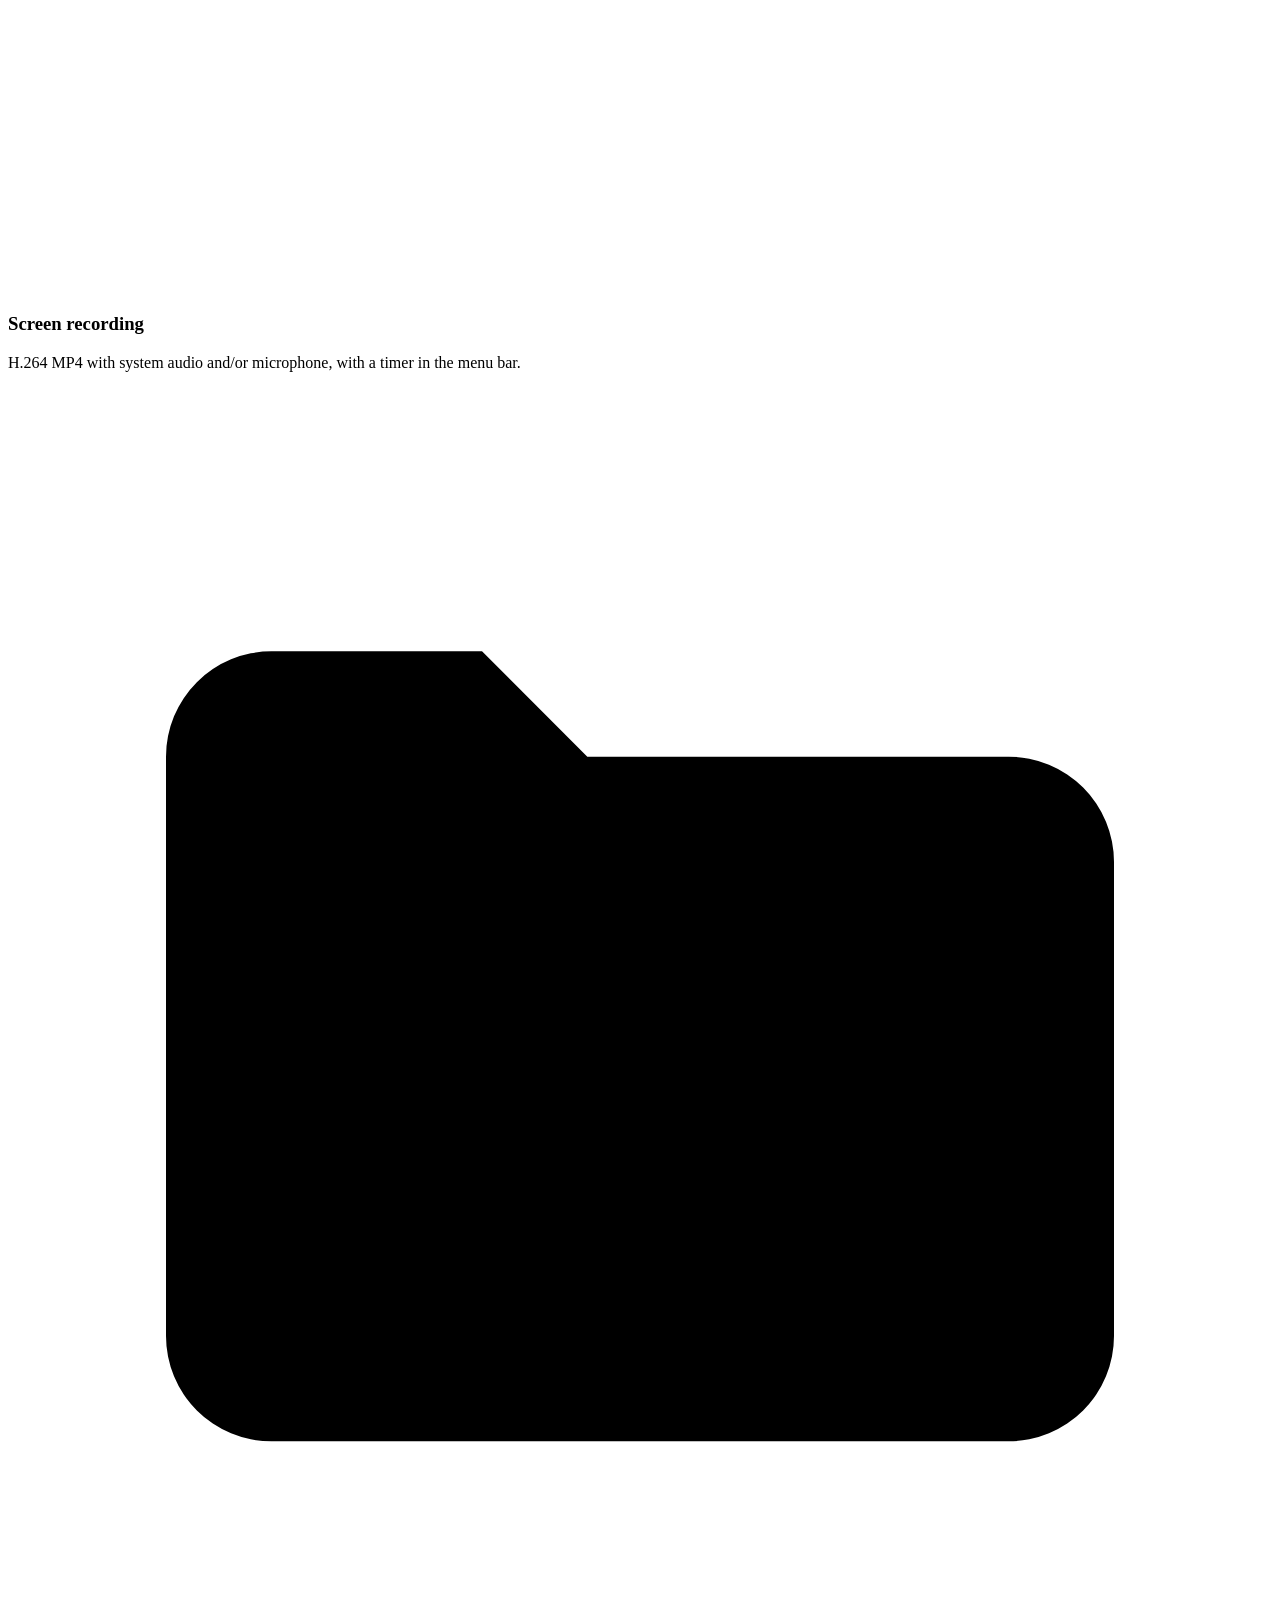
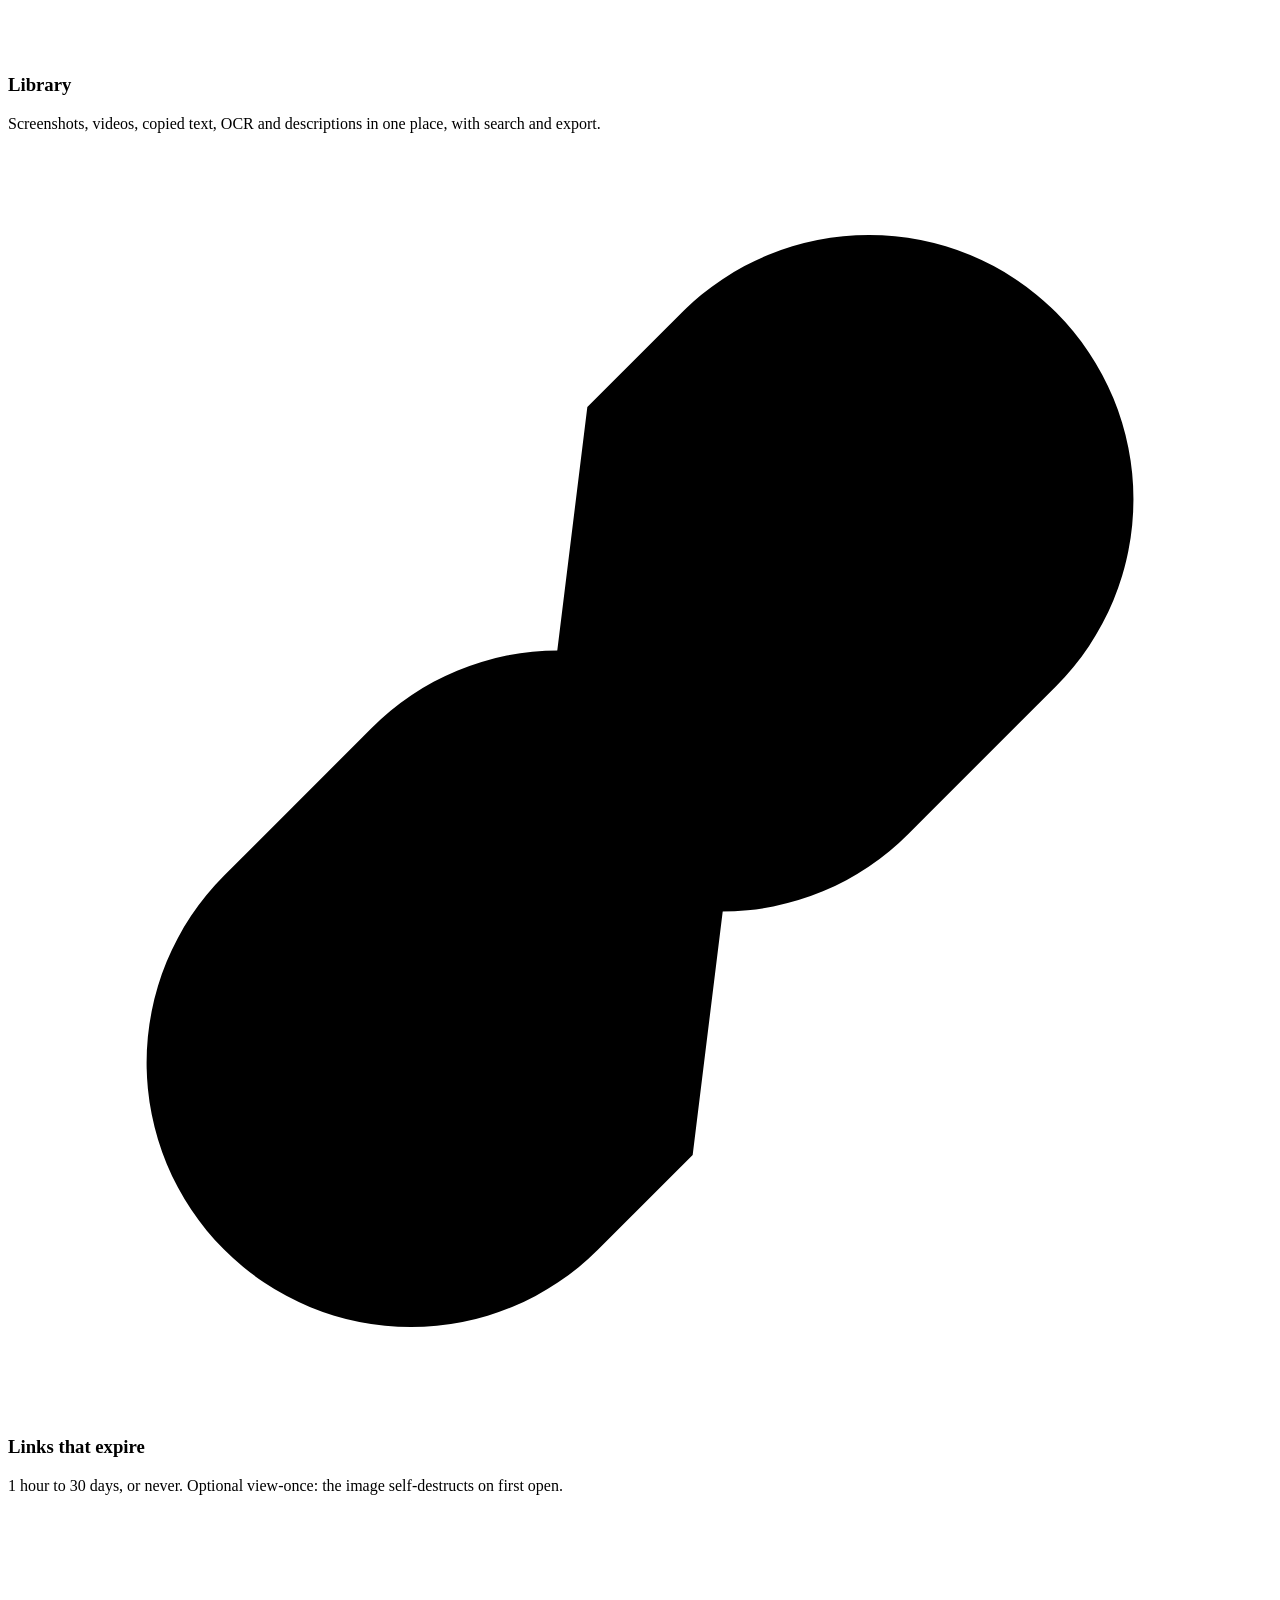
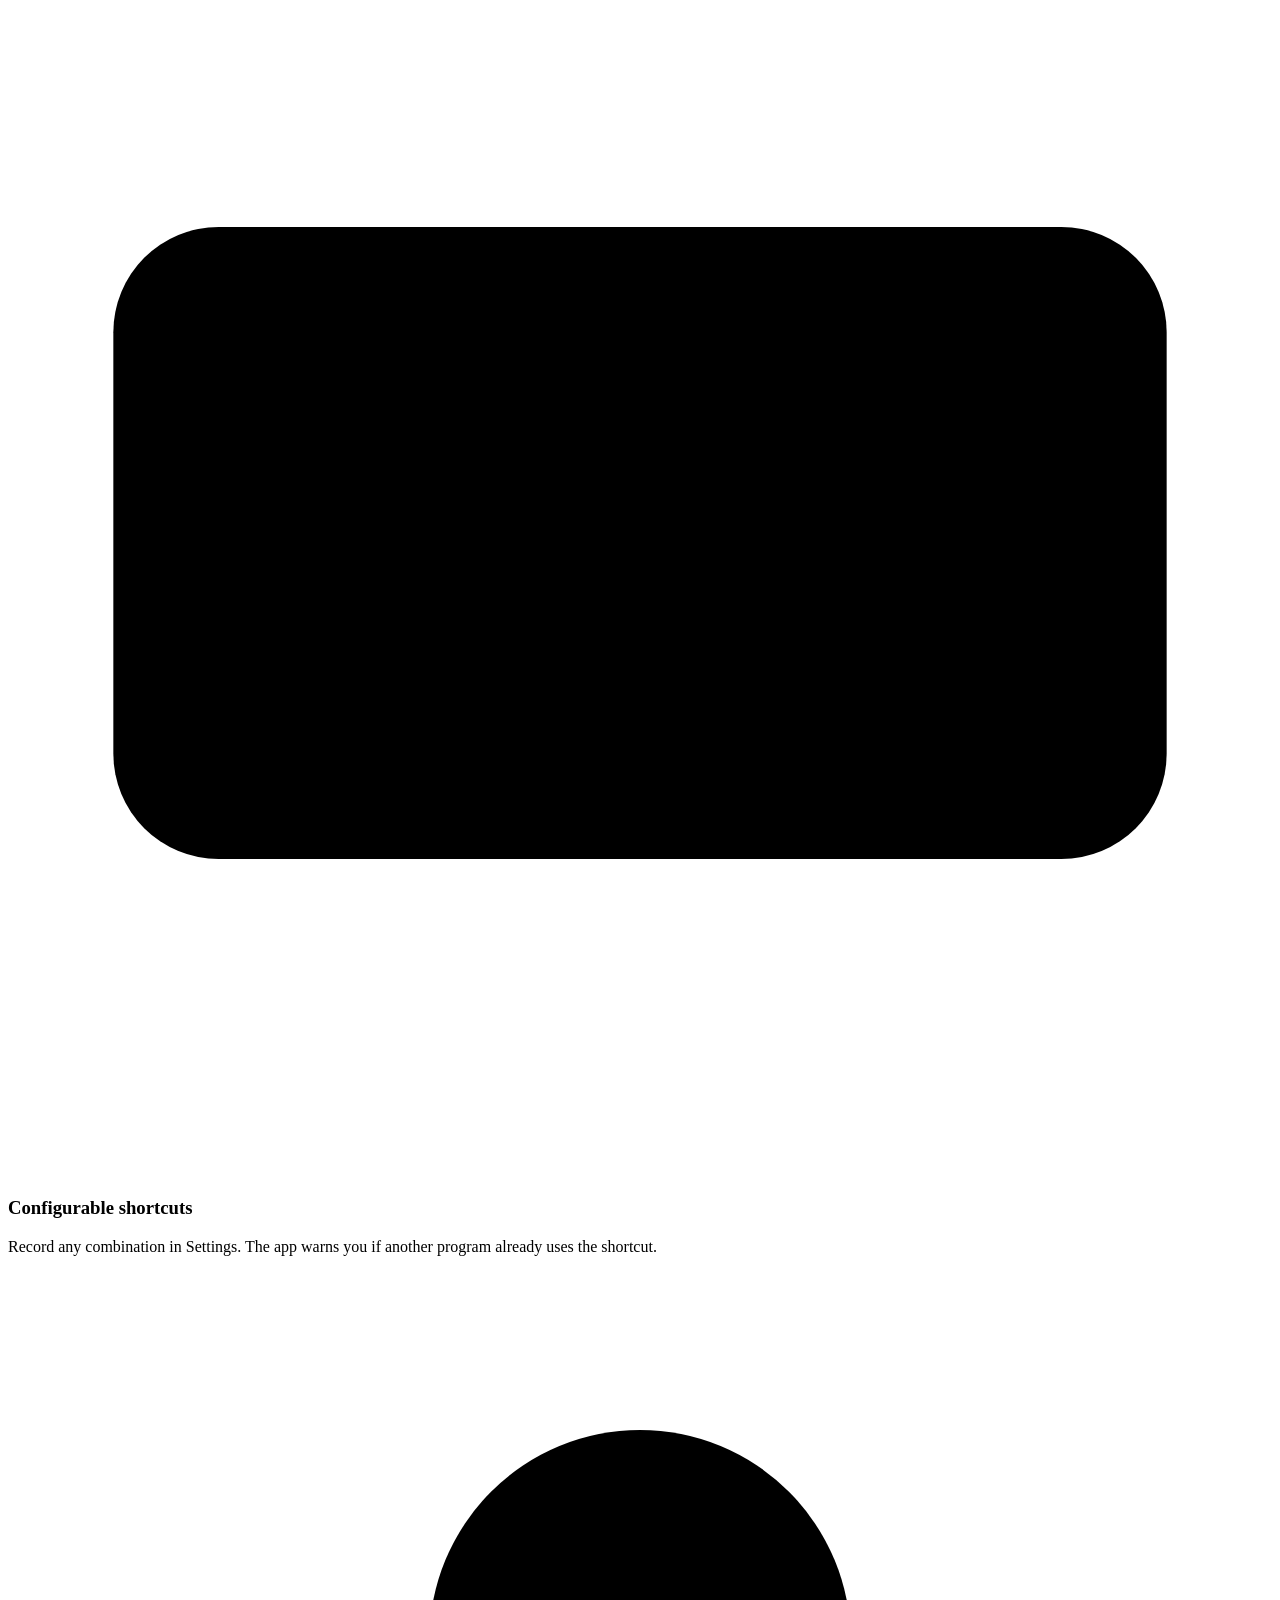
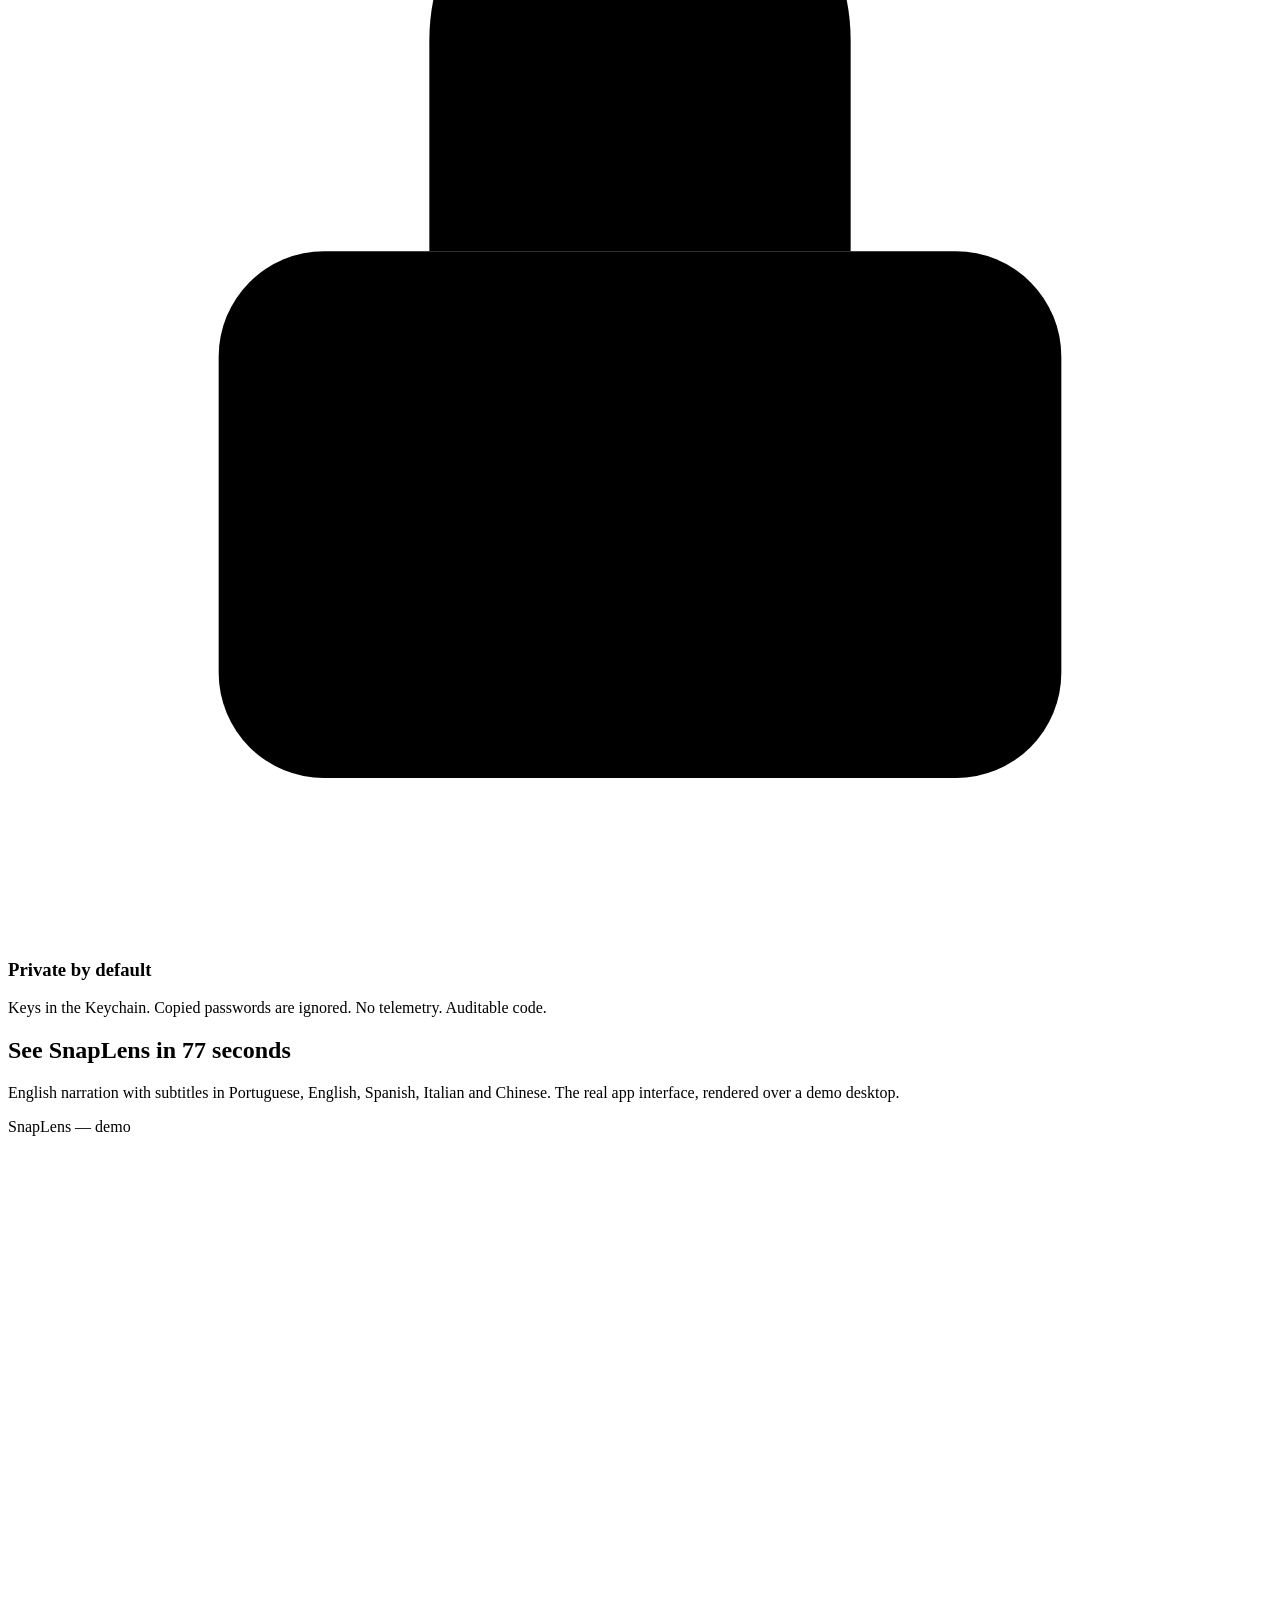
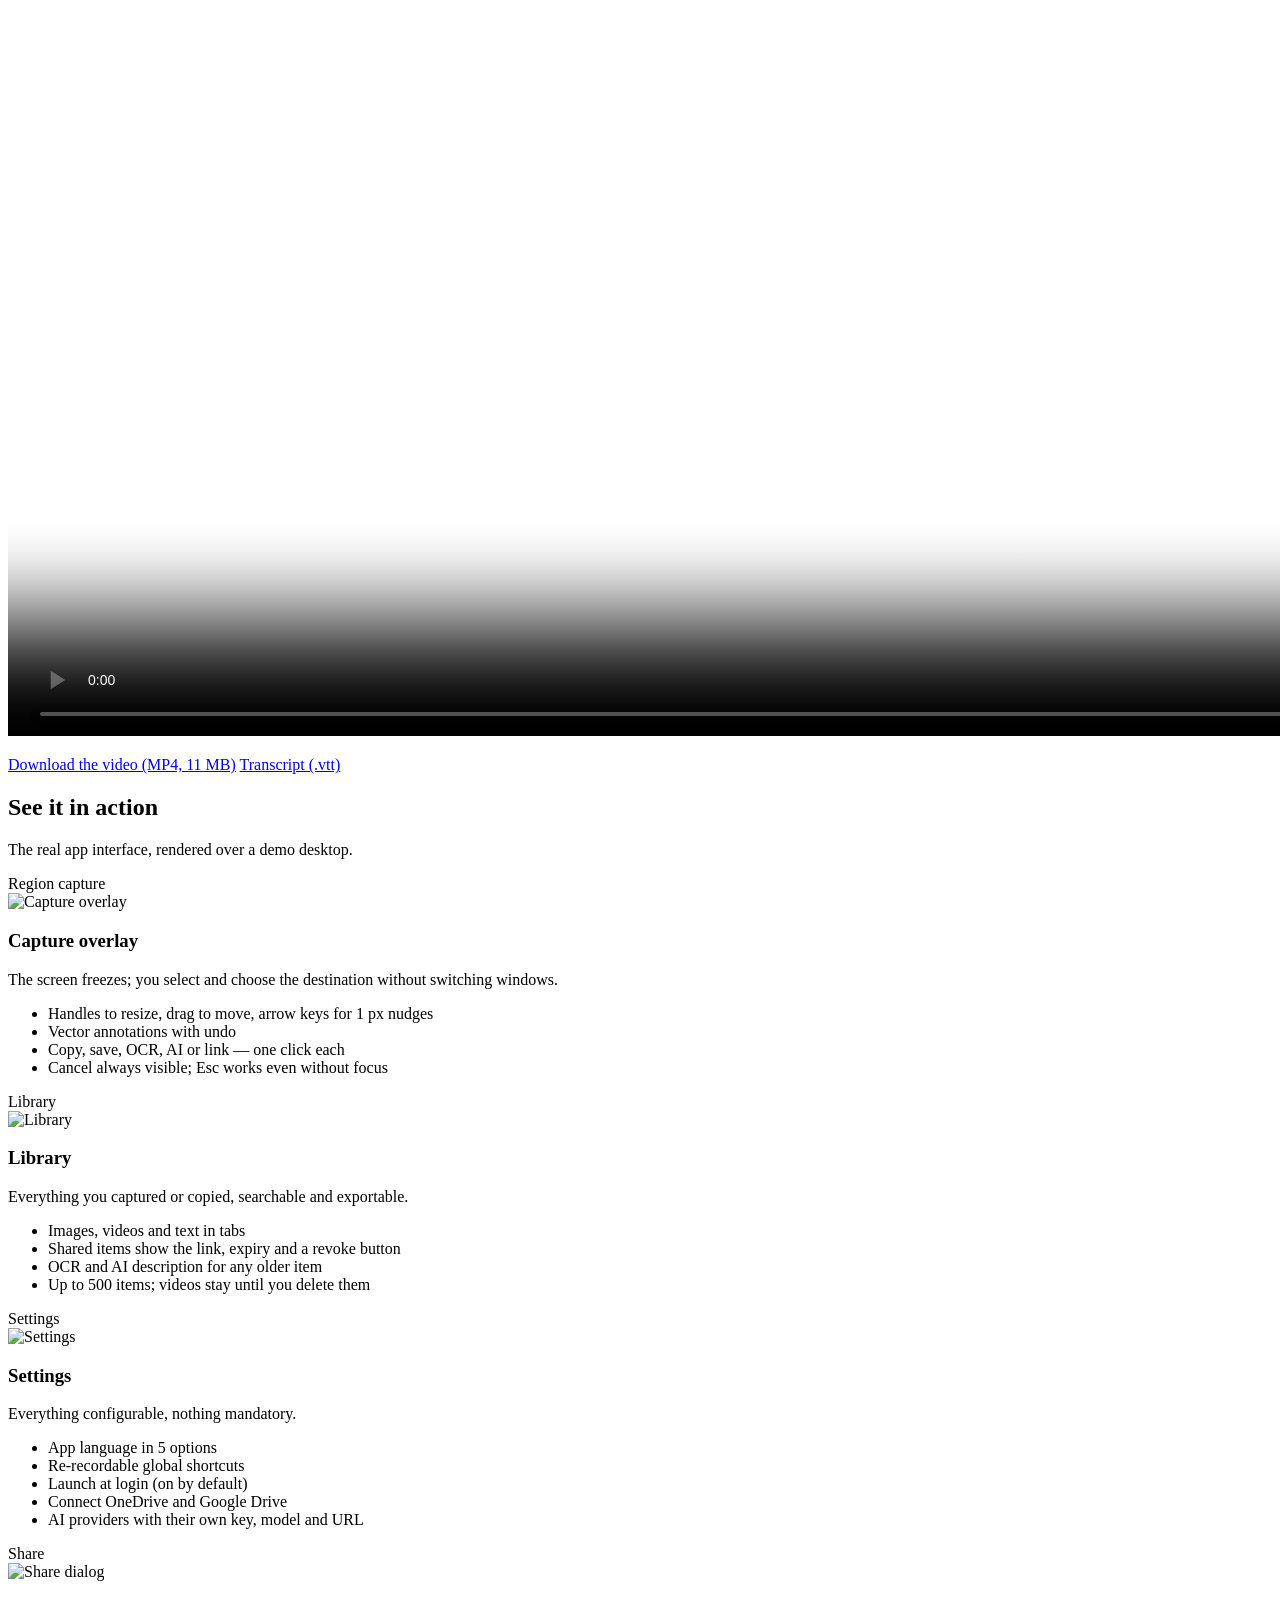
==== commit 40f6c672: "Website: current expiry options, OneDrive/Google Drive sharing, launch at login default (5 languages" ====
--- a/server/public_html/en/index.html
+++ b/server/public_html/en/index.html
@@ -17,7 +17,7 @@
 <link rel="alternate" hreflang="zh-Hans" href="https://lens.ribeiros.click/zh/">
 <link rel="alternate" hreflang="x-default" href="https://lens.ribeiros.click/">
 <link rel="icon" href="/favicon.ico" sizes="any"><link rel="icon" type="image/png" sizes="32x32" href="/favicon-32.png?v=6"><link rel="apple-touch-icon" href="/apple-touch-icon.png?v=6">
-<link rel="stylesheet" href="/assets/site.css?v=8">
+<link rel="stylesheet" href="/assets/site.css?v=9">
 </head>
 <body>
 <header class="bar">
@@ -50,7 +50,7 @@
       </div>
       <div class="window hero-video" id="heroVideo" title="Hover to play · muted">
         <div class="tb"><i></i><i></i><i></i><span>SnapLens — demo</span></div>
-        <video muted loop playsinline preload="metadata" poster="/assets/img/overlay.png" width="1440" height="900" aria-label="SnapLens demo">
+        <video muted loop playsinline preload="metadata" poster="/assets/video/snaplens-demo-poster.jpg" width="1440" height="900" aria-label="SnapLens demo">
           <source src="/assets/video/snaplens-demo.mp4" type="video/mp4">
         </video>
         <div class="hv-hint"><b>▶</b> Hover to play · muted</div>
@@ -106,7 +106,11 @@
       </div>
       <div class="show">
         <div class="window"><div class="tb"><i></i><i></i><i></i><span>Settings</span></div><img src="/assets/img/ajustes.png" alt="Settings" loading="lazy"></div>
-        <div><h3>Settings</h3><p>Everything configurable, nothing mandatory.</p><ul><li>App language in 5 options</li><li>Re-recordable global shortcuts</li><li>Launch at login</li><li>Default expiry and view-once for links</li><li>AI providers with their own key, model and URL</li></ul></div>
+        <div><h3>Settings</h3><p>Everything configurable, nothing mandatory.</p><ul><li>App language in 5 options</li><li>Re-recordable global shortcuts</li><li>Launch at login (on by default)</li><li>Connect OneDrive and Google Drive</li><li>AI providers with their own key, model and URL</li></ul></div>
+      </div>
+      <div class="show">
+        <div class="window"><div class="tb"><i></i><i></i><i></i><span>Share</span></div><img src="/assets/img/compartilhar.png" alt="Share dialog" loading="lazy"></div>
+        <div><h3>Share</h3><p>Expiry and destination chosen on the spot, no trip to Settings.</p><ul><li>View once, 1 day, 5 days, X days or never</li><li>“Save to”: SnapLens server, OneDrive or Google Drive</li><li>Link copied automatically</li><li>Revoke anytime from the Library</li></ul></div>
       </div>
     </div>
   </section>
@@ -129,10 +133,11 @@
     <div class="sec-head"><h2>Public links with an expiry</h2><p>No account, no sign-up, no key. 🔗 uploads the image to this server and copies the URL instantly.</p></div>
     <div class="split">
       <div class="timeline">
-        <div class="tl"><div class="dot">1</div><h4>Choose the expiry</h4><p>1 hour, 1 day, 7 days, 30 days or never. Turn on “view once” to self-destruct on first open.</p></div>
+        <div class="tl"><div class="dot">1</div><h4>Choose the expiry</h4><p>View once (gone on first open), 1 day, 5 days, any number of days, or never expire.</p></div>
         <div class="tl"><div class="dot">2</div><h4>Get a link and a token</h4><p>The link goes to the clipboard. A delete token is shown once — keep it to remove the image from anywhere.</p></div>
         <div class="tl"><div class="dot">3</div><h4>Share</h4><p>Whoever opens it sees a clean page with the image, size, expiry and download/copy buttons. No trackers.</p></div>
         <div class="tl"><div class="dot">4</div><h4>Expires, or revoke it</h4><p>After the deadline, the file is deleted from the server. Before that, revoke it from the Library or the token page.</p></div>
+        <div class="tl"><div class="dot">5</div><h4>Or use your own drive</h4><p>Connect OneDrive or Google Drive in Settings and pick “Save to” when sharing: the image goes to the SnapLens folder in your account with a public view-only link. Revoking from the Library deletes the file.</p></div>
       </div>
       <div class="panel">
         <h3>Lost the link?</h3><p>With the delete token you can find the image, see how long is left and delete it whenever you want — no app needed.</p>
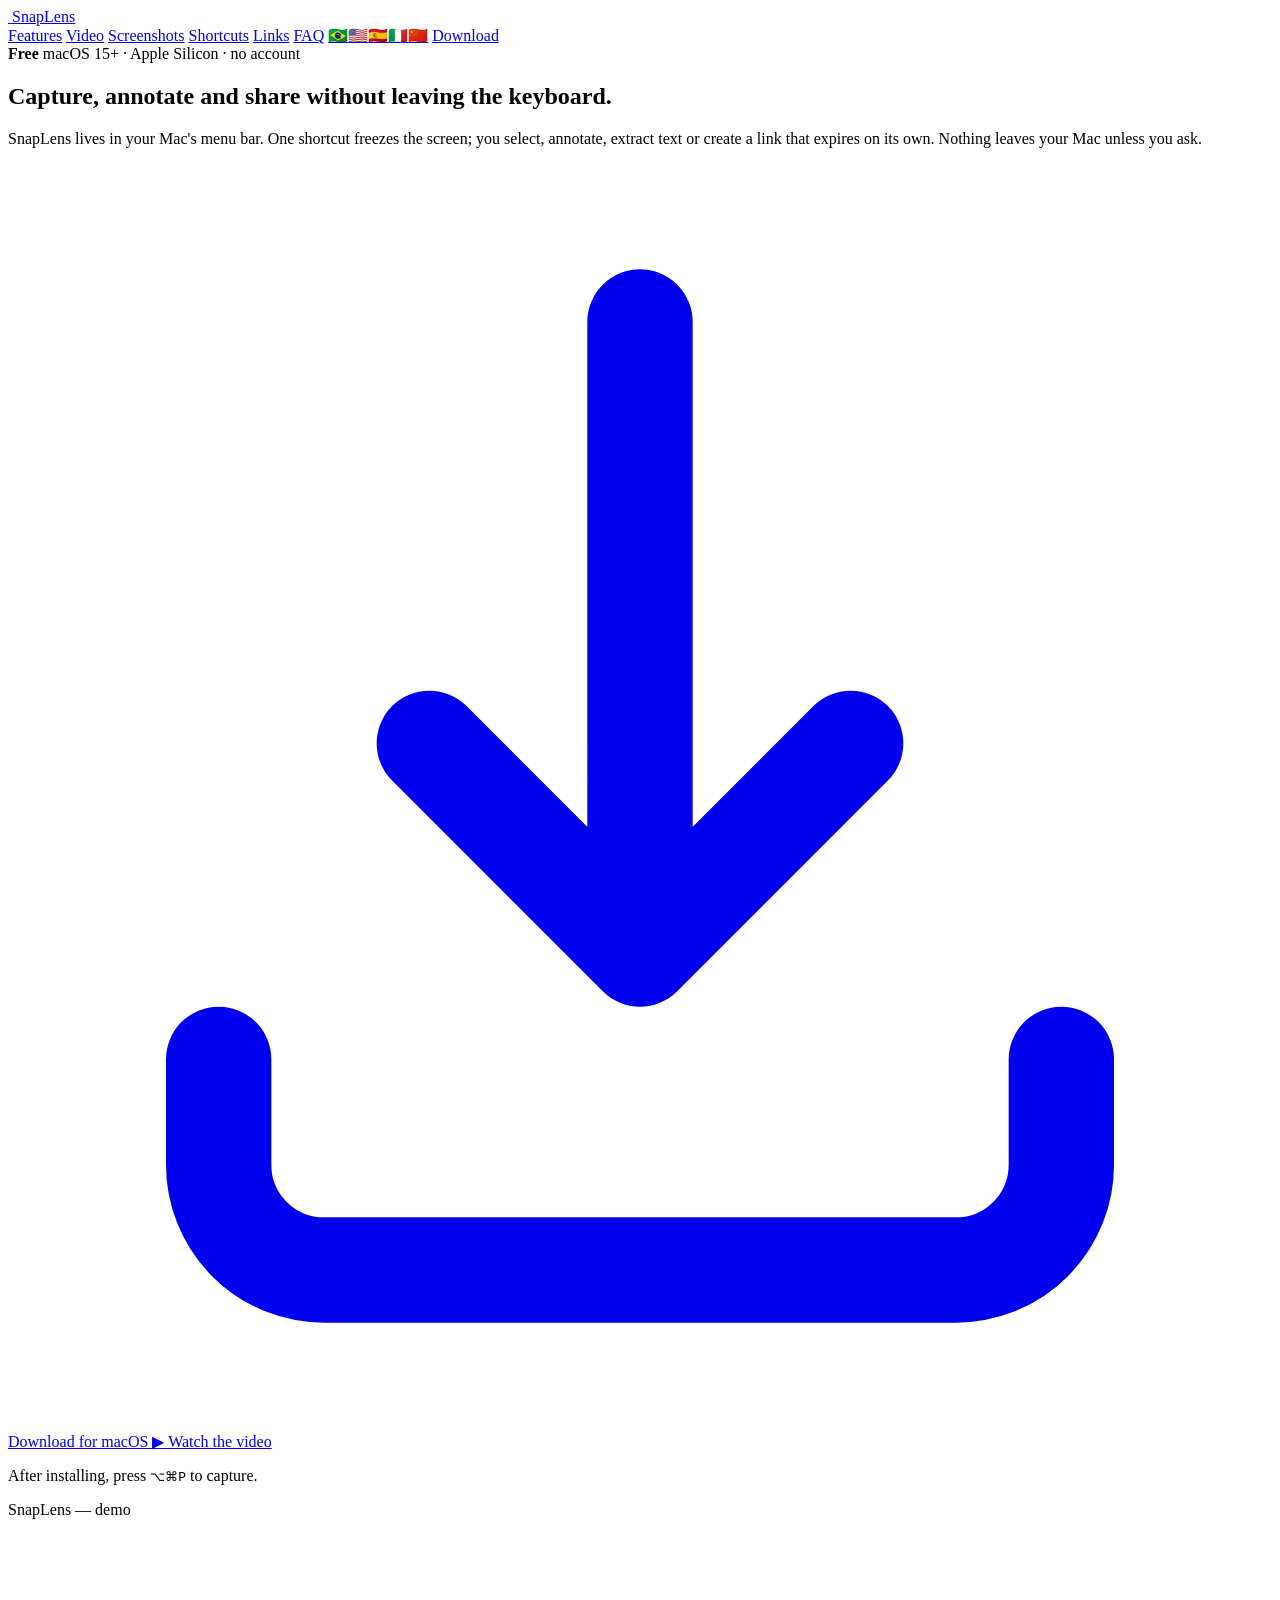
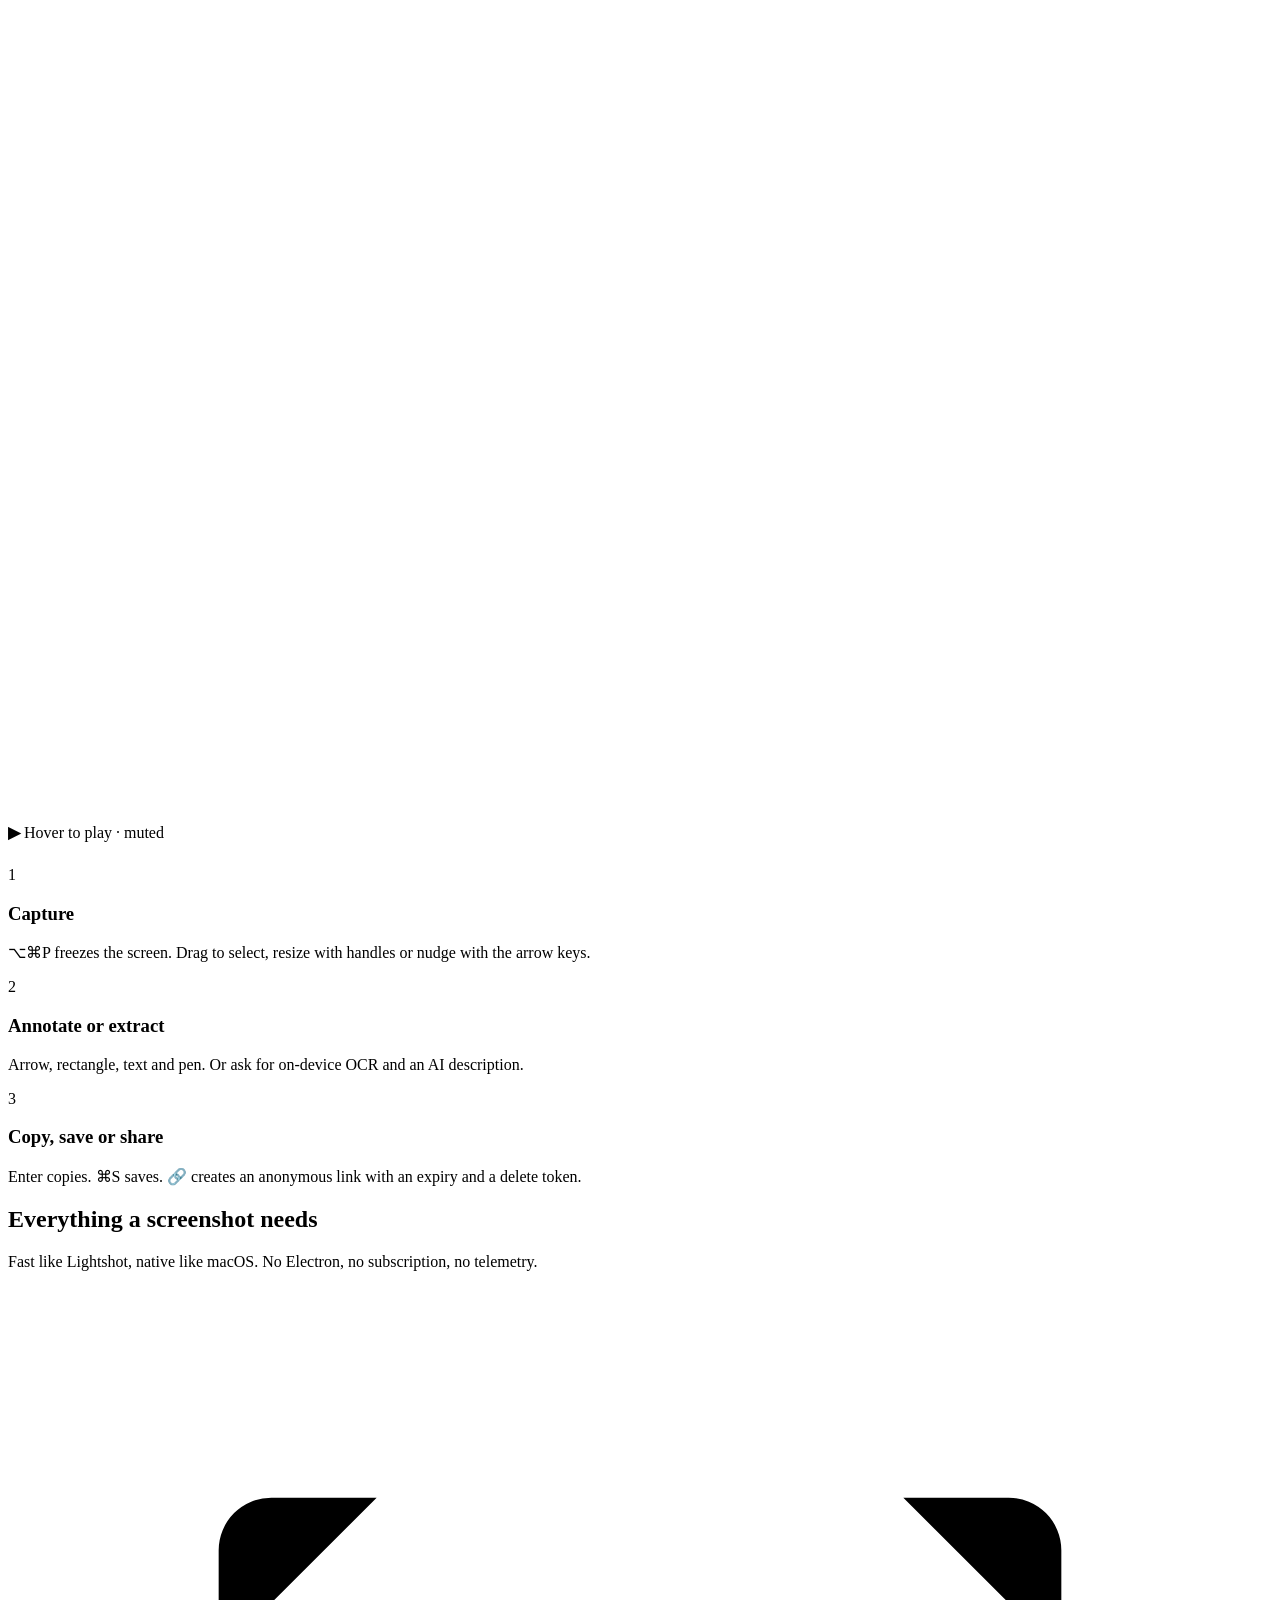
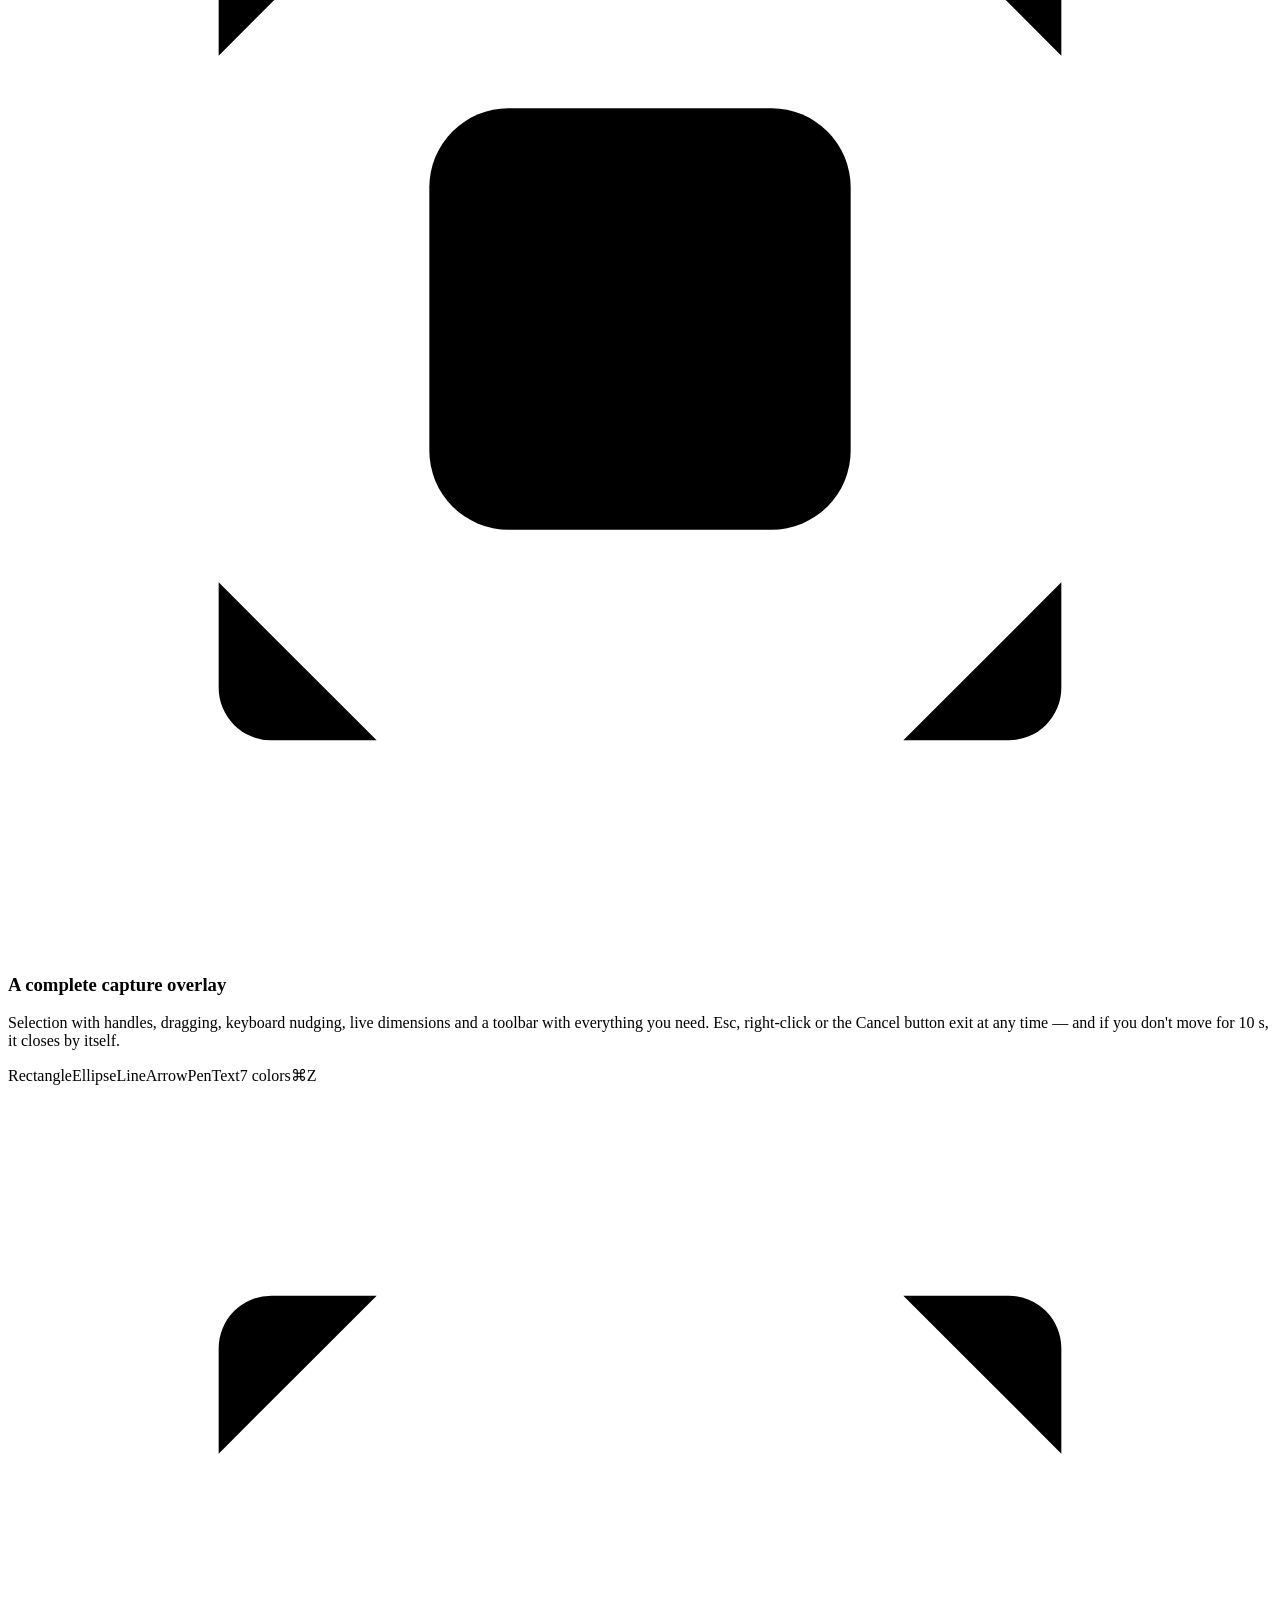
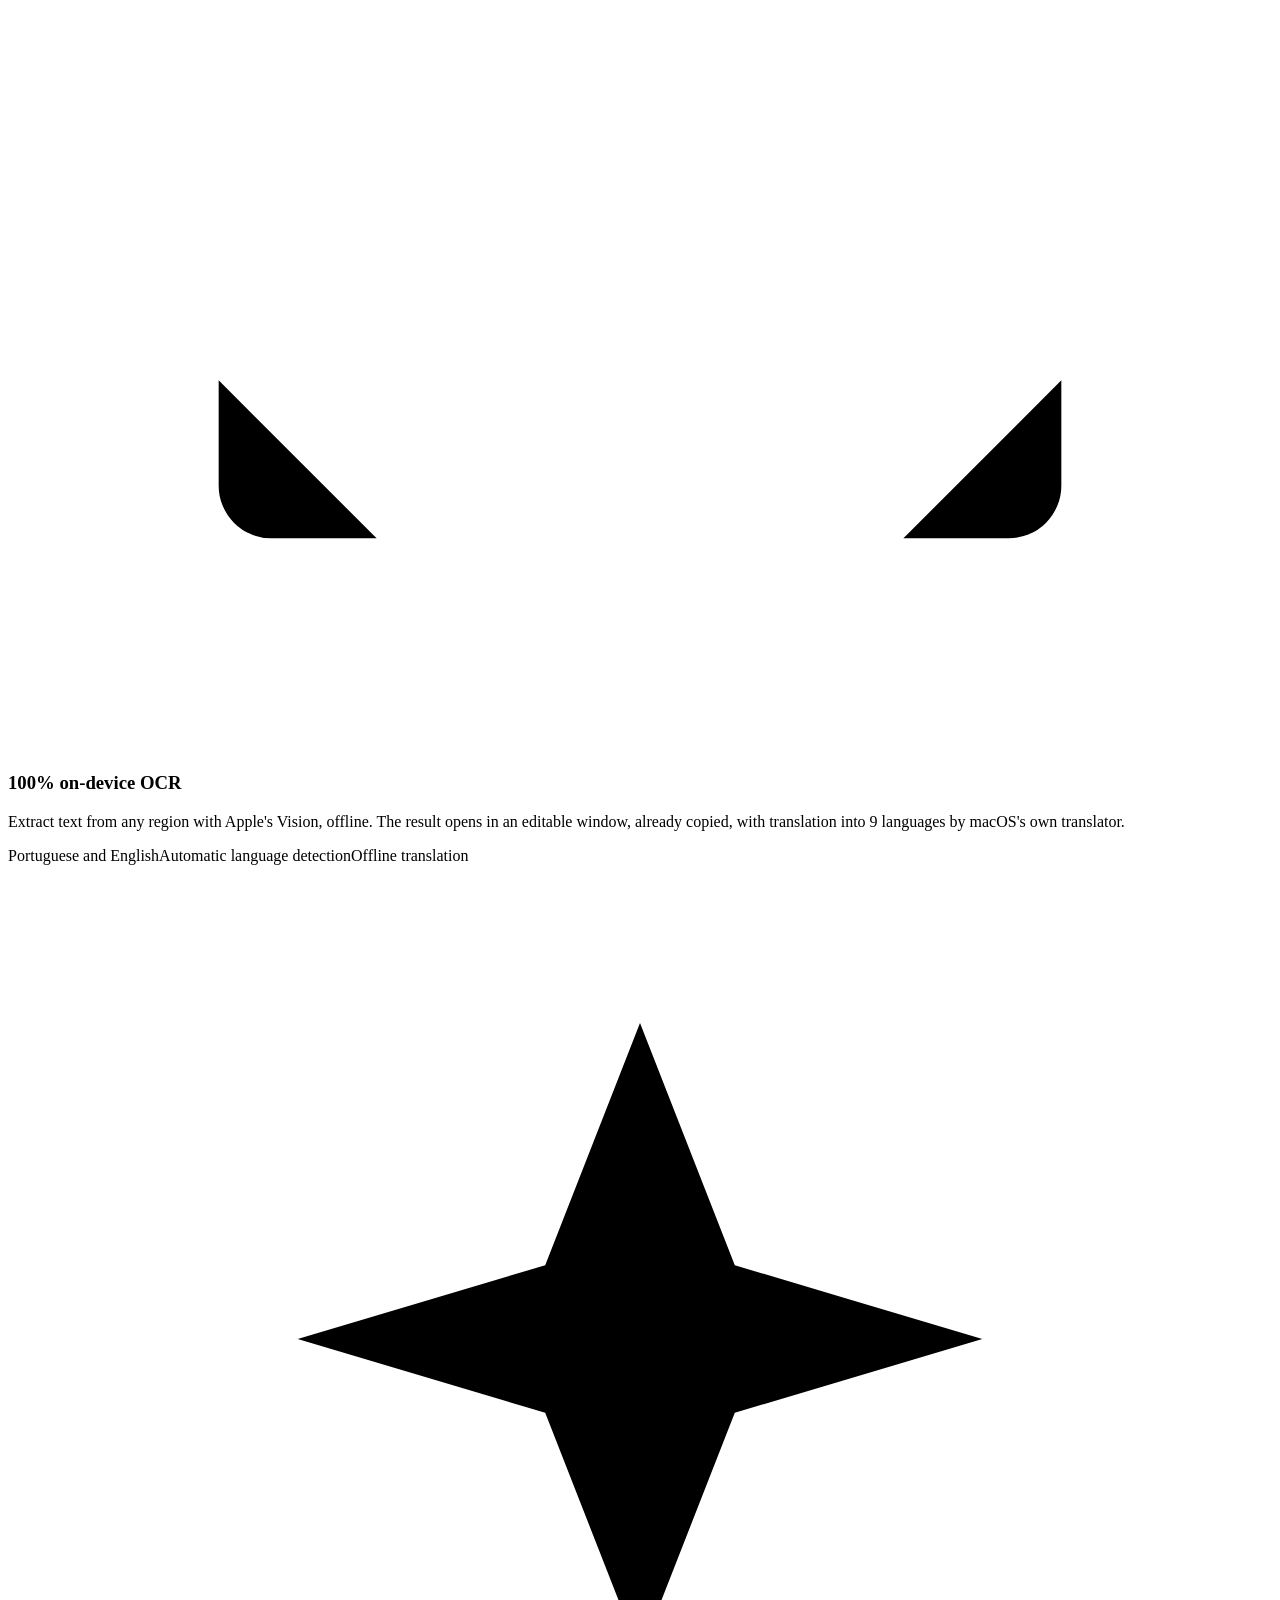
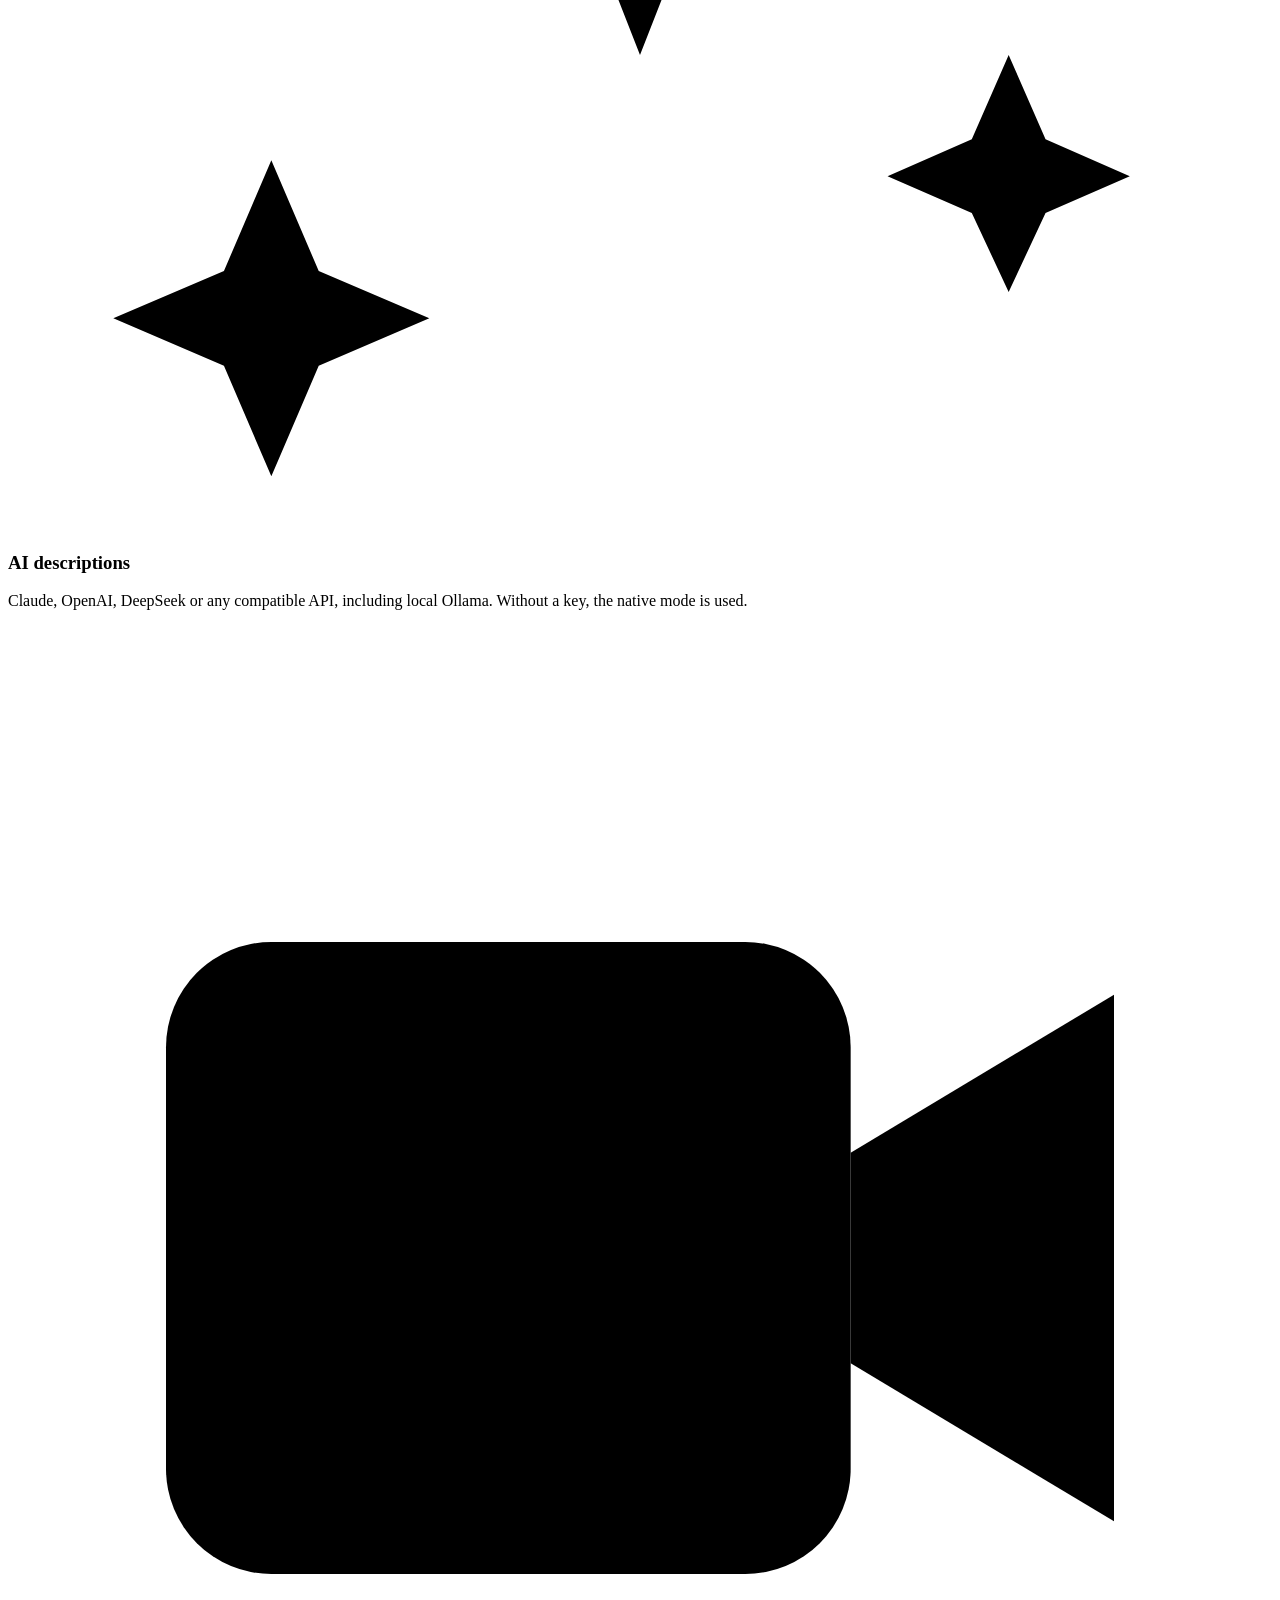
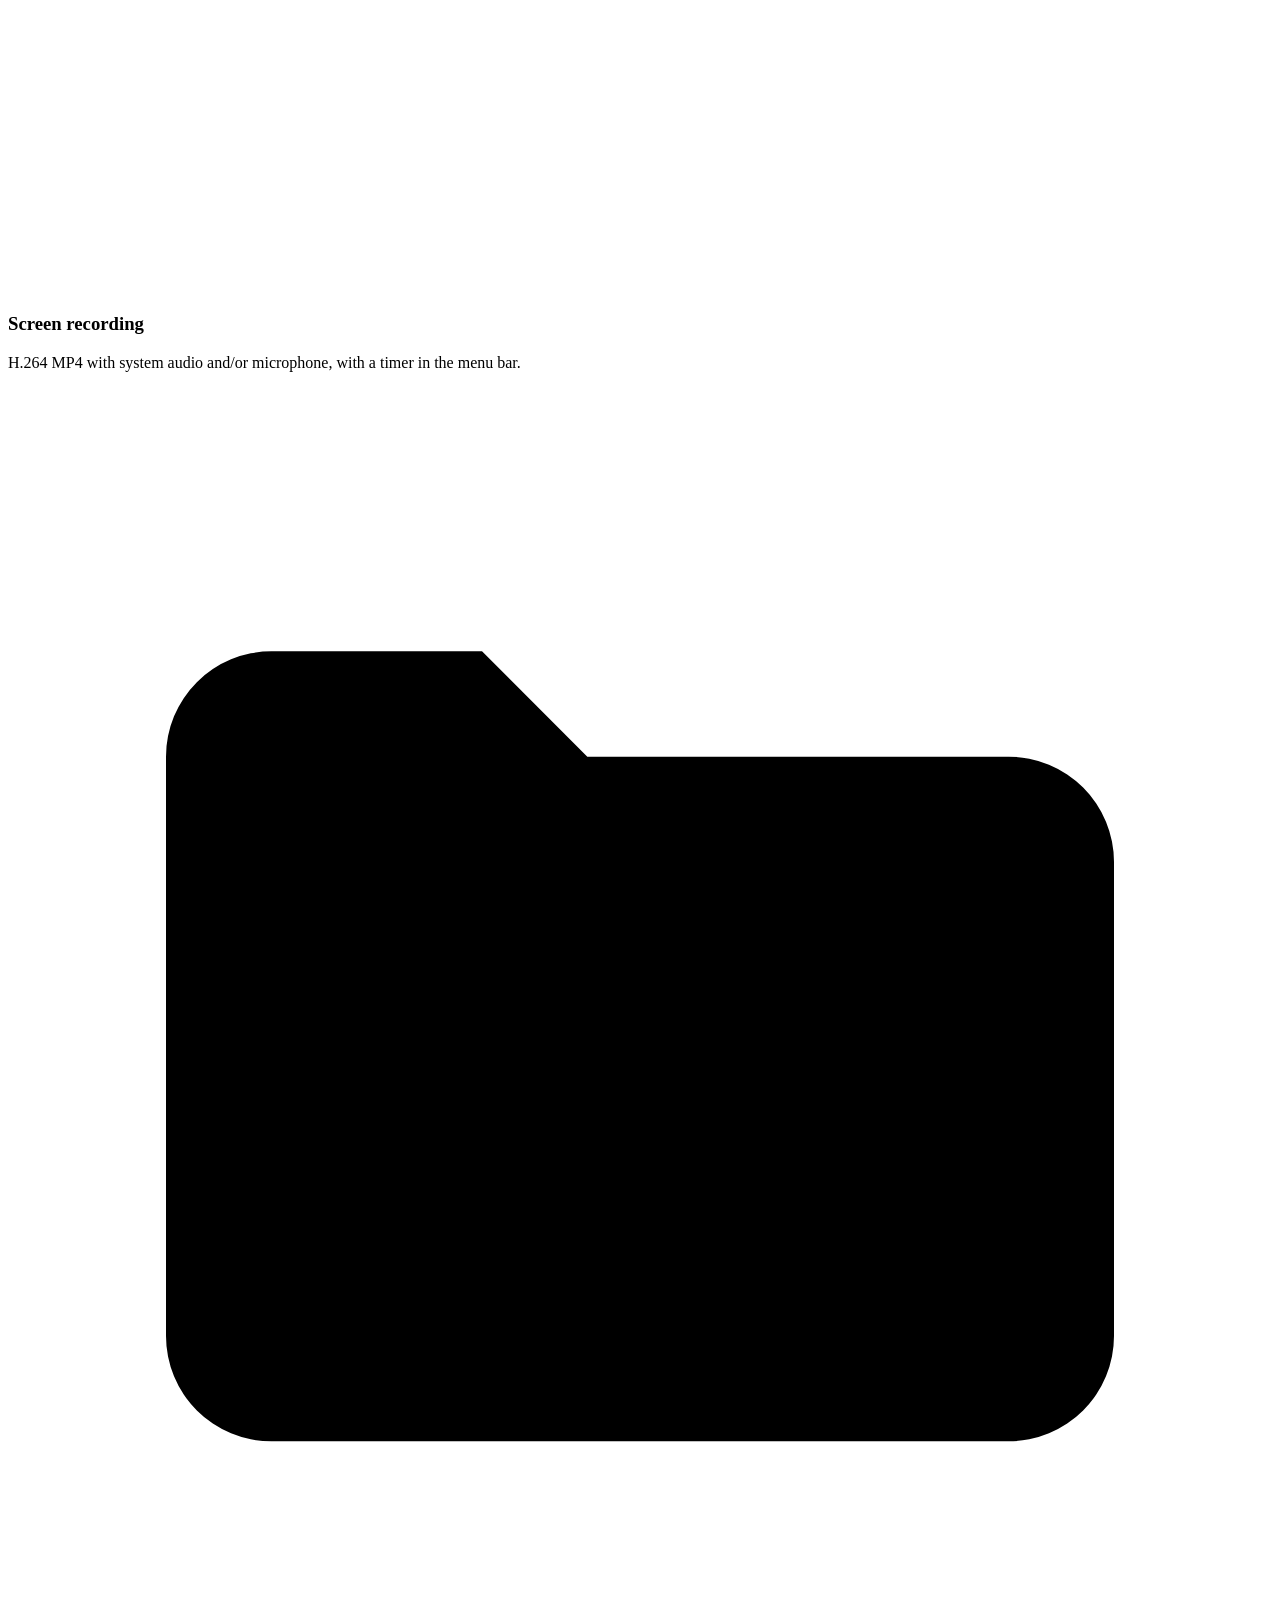
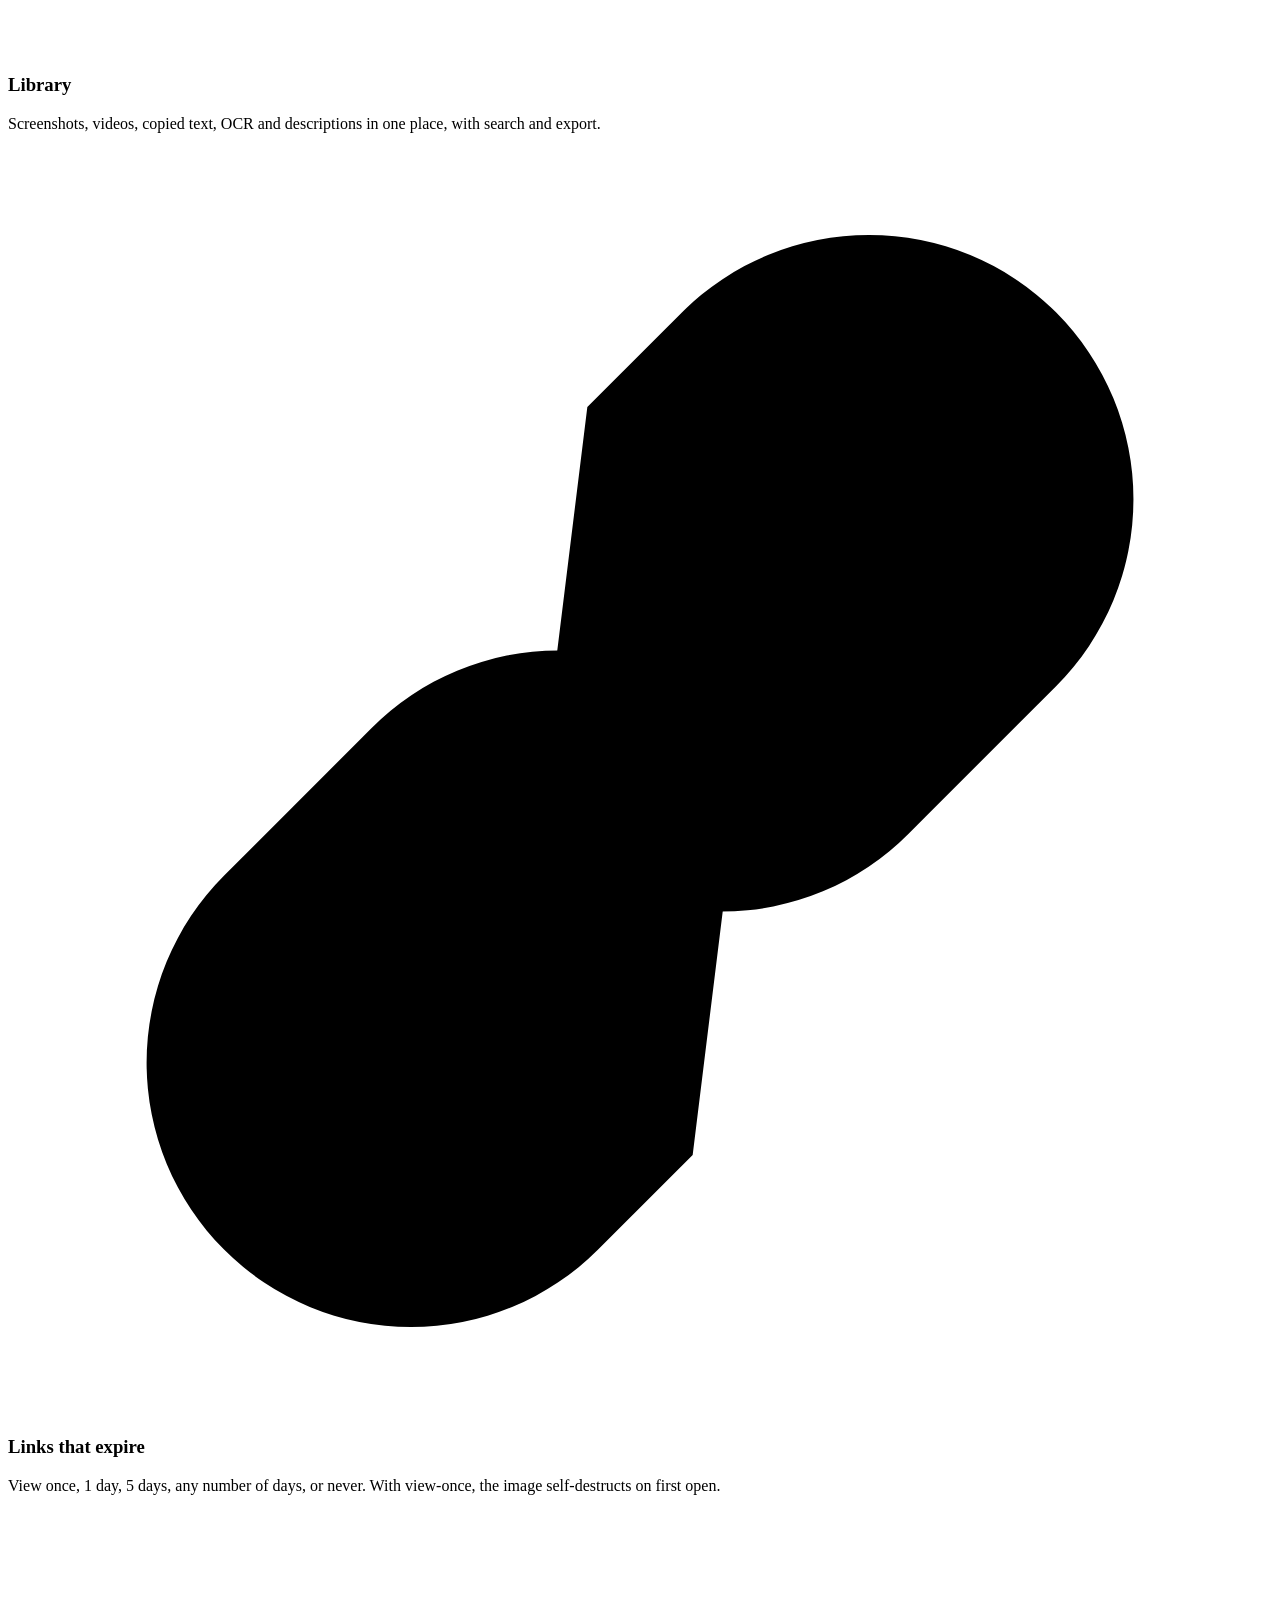
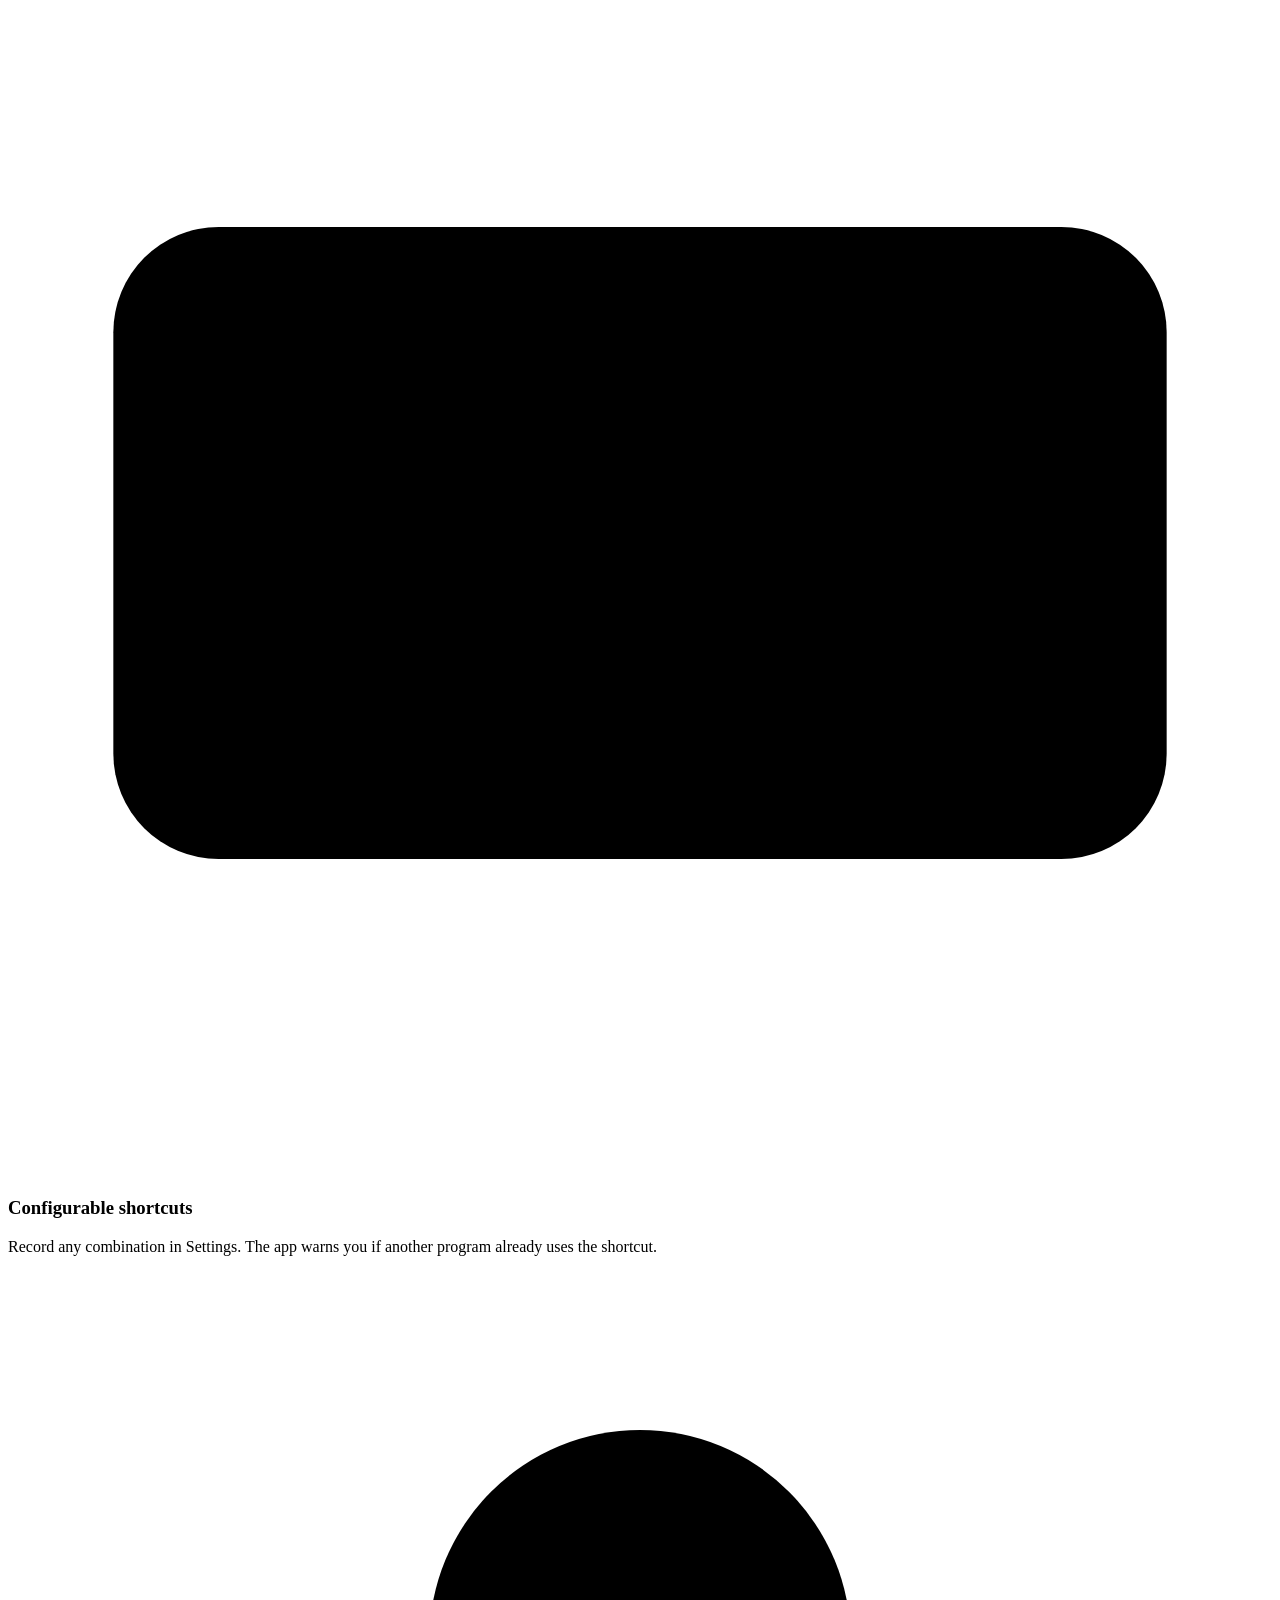
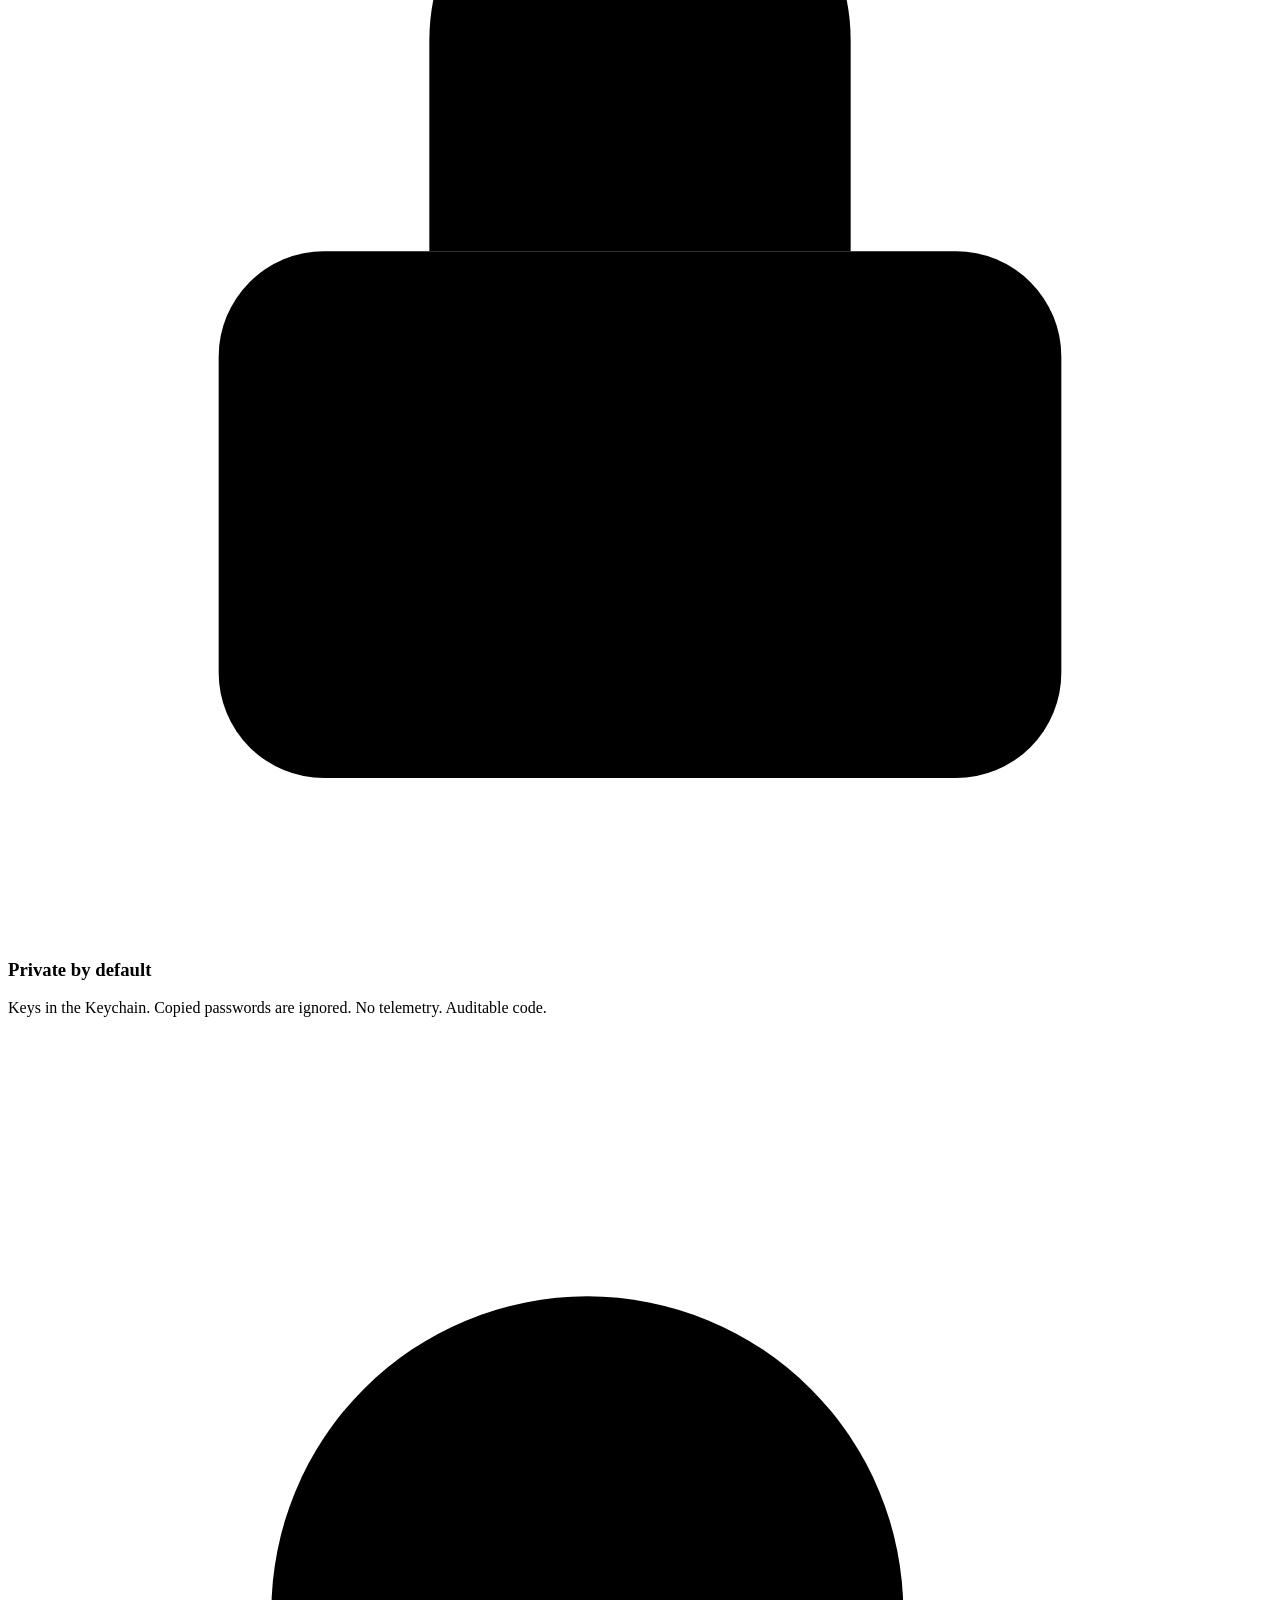
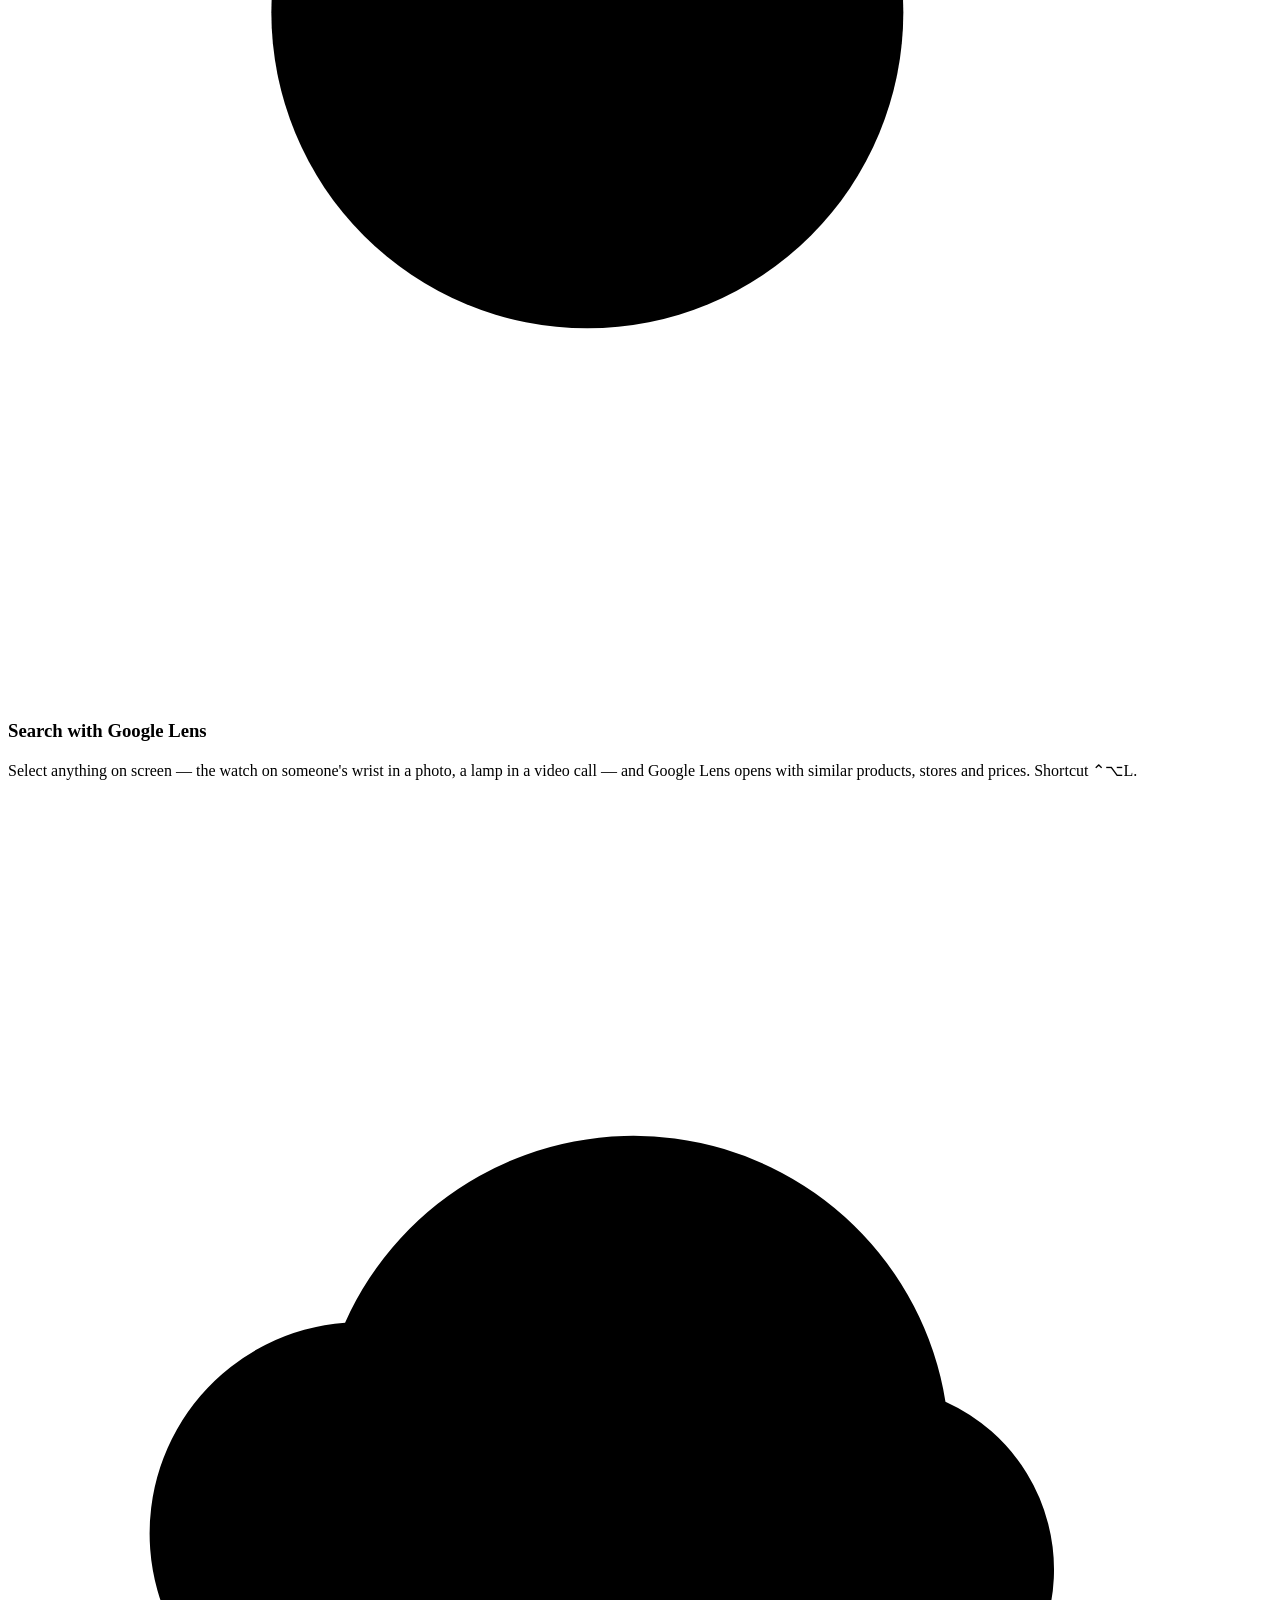
==== commit 79a9a5a4: "1.11: update notice, site and privacy policy refresh, release notes from CHANGELOG - Update notice (" ====
--- a/server/public_html/en/index.html
+++ b/server/public_html/en/index.html
@@ -75,9 +75,11 @@
       <div class="tile pink"><div class="ic"><svg viewBox="0 0 24 24"><path d="M12 3l1.8 4.6L18.5 9l-4.7 1.4L12 15l-1.8-4.6L5.5 9l4.7-1.4zM5 17l.9 2.1L8 20l-2.1.9L5 23l-.9-2.1L2 20l2.1-.9zM19 15l.7 1.6 1.6.7-1.6.7L19 19.5l-.7-1.5-1.6-.7 1.6-.7z"/></svg></div><h3>AI descriptions</h3><p>Claude, OpenAI, DeepSeek or any compatible API, including local Ollama. Without a key, the native mode is used.</p></div>
       <div class="tile green"><div class="ic"><svg viewBox="0 0 24 24"><rect x="3" y="6" width="13" height="12" rx="2"/><path d="M16 10l5-3v10l-5-3z"/></svg></div><h3>Screen recording</h3><p>H.264 MP4 with system audio and/or microphone, with a timer in the menu bar.</p></div>
       <div class="tile amber"><div class="ic"><svg viewBox="0 0 24 24"><path d="M3 7a2 2 0 0 1 2-2h4l2 2h8a2 2 0 0 1 2 2v9a2 2 0 0 1-2 2H5a2 2 0 0 1-2-2z"/><path d="M8 13h8"/></svg></div><h3>Library</h3><p>Screenshots, videos, copied text, OCR and descriptions in one place, with search and export.</p></div>
-      <div class="tile "><div class="ic"><svg viewBox="0 0 24 24"><path d="M10 13a5 5 0 0 0 7.1 0l2.8-2.8a5 5 0 0 0-7.1-7.1L11 4.9"/><path d="M14 11a5 5 0 0 0-7.1 0L4.1 13.8a5 5 0 0 0 7.1 7.1L13 19.1"/></svg></div><h3>Links that expire</h3><p>1 hour to 30 days, or never. Optional view-once: the image self-destructs on first open.</p></div>
+      <div class="tile "><div class="ic"><svg viewBox="0 0 24 24"><path d="M10 13a5 5 0 0 0 7.1 0l2.8-2.8a5 5 0 0 0-7.1-7.1L11 4.9"/><path d="M14 11a5 5 0 0 0-7.1 0L4.1 13.8a5 5 0 0 0 7.1 7.1L13 19.1"/></svg></div><h3>Links that expire</h3><p>View once, 1 day, 5 days, any number of days, or never. With view-once, the image self-destructs on first open.</p></div>
       <div class="tile violet"><div class="ic"><svg viewBox="0 0 24 24"><rect x="2" y="6" width="20" height="12" rx="2"/><path d="M6 10h.01M10 10h.01M14 10h.01M18 10h.01M8 14h8"/></svg></div><h3>Configurable shortcuts</h3><p>Record any combination in Settings. The app warns you if another program already uses the shortcut.</p></div>
       <div class="tile green"><div class="ic"><svg viewBox="0 0 24 24"><rect x="4" y="11" width="16" height="10" rx="2"/><path d="M8 11V7a4 4 0 0 1 8 0v4"/></svg></div><h3>Private by default</h3><p>Keys in the Keychain. Copied passwords are ignored. No telemetry. Auditable code.</p></div>
+      <div class="tile wide pink"><div class="ic"><svg viewBox="0 0 24 24"><circle cx="11" cy="11" r="6"/><path d="M20 20l-4.3-4.3"/></svg></div><h3>Search with Google Lens</h3><p>Select anything on screen — the watch on someone's wrist in a photo, a lamp in a video call — and Google Lens opens with similar products, stores and prices. Shortcut ⌃⌥L.</p></div>
+      <div class="tile wide amber"><div class="ic"><svg viewBox="0 0 24 24"><path d="M7 18a4 4 0 0 1-.6-8 6 6 0 0 1 11.4 1.5A3.5 3.5 0 0 1 17.5 18z"/><path d="M12 11v5m0 0 2-2m-2 2-2-2"/></svg></div><h3>Google Drive and backup</h3><p>Pick a folder in your Drive for links and, if you want, let SnapLens copy every screenshot, recording and text automatically. Access only to the files the app creates.</p></div>
     </div>
   </section>
 
@@ -106,11 +108,11 @@
       </div>
       <div class="show">
         <div class="window"><div class="tb"><i></i><i></i><i></i><span>Settings</span></div><img src="/assets/img/ajustes.png" alt="Settings" loading="lazy"></div>
-        <div><h3>Settings</h3><p>Everything configurable, nothing mandatory.</p><ul><li>App language in 5 options</li><li>Re-recordable global shortcuts</li><li>Launch at login (on by default)</li><li>Connect OneDrive and Google Drive</li><li>AI providers with their own key, model and URL</li></ul></div>
+        <div><h3>Settings</h3><p>Everything configurable, nothing mandatory.</p><ul><li>Tabs: General, Shortcuts, Recording, Share and AI</li><li>Launch at login (on by default) and new-version notice</li><li>Google Drive: destination folder and automatic backup</li><li>Up to 4 AI providers, added when you want</li></ul></div>
       </div>
       <div class="show">
-        <div class="window"><div class="tb"><i></i><i></i><i></i><span>Share</span></div><img src="/assets/img/compartilhar.png" alt="Share dialog" loading="lazy"></div>
-        <div><h3>Share</h3><p>Expiry and destination chosen on the spot, no trip to Settings.</p><ul><li>View once, 1 day, 5 days, X days or never</li><li>“Save to”: SnapLens server, OneDrive or Google Drive</li><li>Link copied automatically</li><li>Revoke anytime from the Library</li></ul></div>
+        <div class="window"><div class="tb"><i></i><i></i><i></i><span>Share</span></div><img src="/assets/img/compartilhar.png" alt="Share" loading="lazy"></div>
+        <div><h3>Share</h3><p>Expiry and destination chosen on the spot, no trip to Settings.</p><ul><li>View once, 1 day, 5 days, X days or never</li><li>“Save to”: SnapLens server or Google Drive</li><li>Link copied automatically</li><li>Revoke anytime from the Library</li></ul></div>
       </div>
     </div>
   </section>
@@ -122,6 +124,7 @@
       <div class="key"><span>Capture full screen</span><span class="ks"><kbd>⌃</kbd><kbd>⌥</kbd><kbd>F</kbd></span></div>
       <div class="key"><span>OCR a region</span><span class="ks"><kbd>⌃</kbd><kbd>⌥</kbd><kbd>T</kbd></span></div>
       <div class="key"><span>Describe region with AI</span><span class="ks"><kbd>⌃</kbd><kbd>⌥</kbd><kbd>D</kbd></span></div>
+      <div class="key"><span>Search region with Google Lens</span><span class="ks"><kbd>⌃</kbd><kbd>⌥</kbd><kbd>L</kbd></span></div>
       <div class="key"><span>Start / stop recording</span><span class="ks"><kbd>⌃</kbd><kbd>⌥</kbd><kbd>R</kbd></span></div>
       <div class="key"><span>Library</span><span class="ks"><kbd>⌃</kbd><kbd>⌥</kbd><kbd>H</kbd></span></div>
       <div class="key"><span>In the overlay: copy · save · undo</span><span class="ks"><kbd>⏎</kbd><kbd>⌘S</kbd><kbd>⌘Z</kbd></span></div>
@@ -137,7 +140,7 @@
         <div class="tl"><div class="dot">2</div><h4>Get a link and a token</h4><p>The link goes to the clipboard. A delete token is shown once — keep it to remove the image from anywhere.</p></div>
         <div class="tl"><div class="dot">3</div><h4>Share</h4><p>Whoever opens it sees a clean page with the image, size, expiry and download/copy buttons. No trackers.</p></div>
         <div class="tl"><div class="dot">4</div><h4>Expires, or revoke it</h4><p>After the deadline, the file is deleted from the server. Before that, revoke it from the Library or the token page.</p></div>
-        <div class="tl"><div class="dot">5</div><h4>Or use your own drive</h4><p>Connect OneDrive or Google Drive in Settings and pick “Save to” when sharing: the image goes to the SnapLens folder in your account with a public view-only link. Revoking from the Library deletes the file.</p></div>
+        <div class="tl"><div class="dot">5</div><h4>Or use your own drive</h4><p>Connect Google Drive in Settings and pick “Save to” when sharing: the image goes to the folder you chose, with a public view-only link. Revoking from the Library deletes the file.</p></div>
       </div>
       <div class="panel">
         <h3>Lost the link?</h3><p>With the delete token you can find the image, see how long is left and delete it whenever you want — no app needed.</p>
@@ -151,11 +154,12 @@
     <div class="sec-head"><h2>Frequently asked questions</h2></div>
     <div class="faq">
       <details><summary>macOS says the app can't be opened. Now what?</summary><p>The current build isn't notarized by Apple. Right-click SnapLens → <strong>Open</strong> → Open. Only needed the first time. Then allow “Screen Recording” in System Settings → Privacy & Security.</p></details>
-      <details><summary>What leaves my Mac?</summary><p>Nothing, unless you ask: OCR and annotations run locally. Only the share button uploads the image to lens.ribeiros.click, and only “Describe with AI” sends the image to the provider you configured. See the <a href="/politicas/privacidade.html">Privacy Policy</a> (Portuguese).</p></details>
+      <details><summary>What leaves my Mac?</summary><p>Nothing, unless you ask: OCR and annotations run locally. Only sharing uploads the image (to lens.ribeiros.click or your Google Drive, as you choose), only “Search with Google Lens” sends the crop for Google to search, and only “Describe with AI” sends the image to the provider you configured. See the <a href="/politicas/privacidade.html">Privacy Policy</a>.</p></details>
       <details><summary>Do I need an account to share?</summary><p>No. Uploads are anonymous and rate-limited per IP to prevent abuse. You get a delete token to remove the image whenever you want.</p></details>
       <details><summary>Can I use my own link server?</summary><p>Yes. The backend is plain, self-hostable PHP, and the server address is configurable in Settings → Share.</p></details>
       <details><summary>How much does it cost?</summary><p>Nothing. The app is free, with no subscription and no ads. External AI providers bill usage on your own account.</p></details>
       <details><summary>Does it work on Intel Macs or older macOS?</summary><p>The build targets Apple Silicon and requires macOS 15 (Sequoia) or later, because of ScreenCaptureKit and the system translator.</p></details>
+      <details><summary>Can SnapLens see my whole Google Drive?</summary><p>No. It only asks for the <code>drive.file</code> permission: it can access just the files it creates and the folder you pick in Google's picker. The access stays on your computer — nothing goes through our server — and you can disconnect anytime. Details in the <a href="/politicas/privacidade.html">privacy policy</a>.</p></details>
     </div>
   </section>
 
